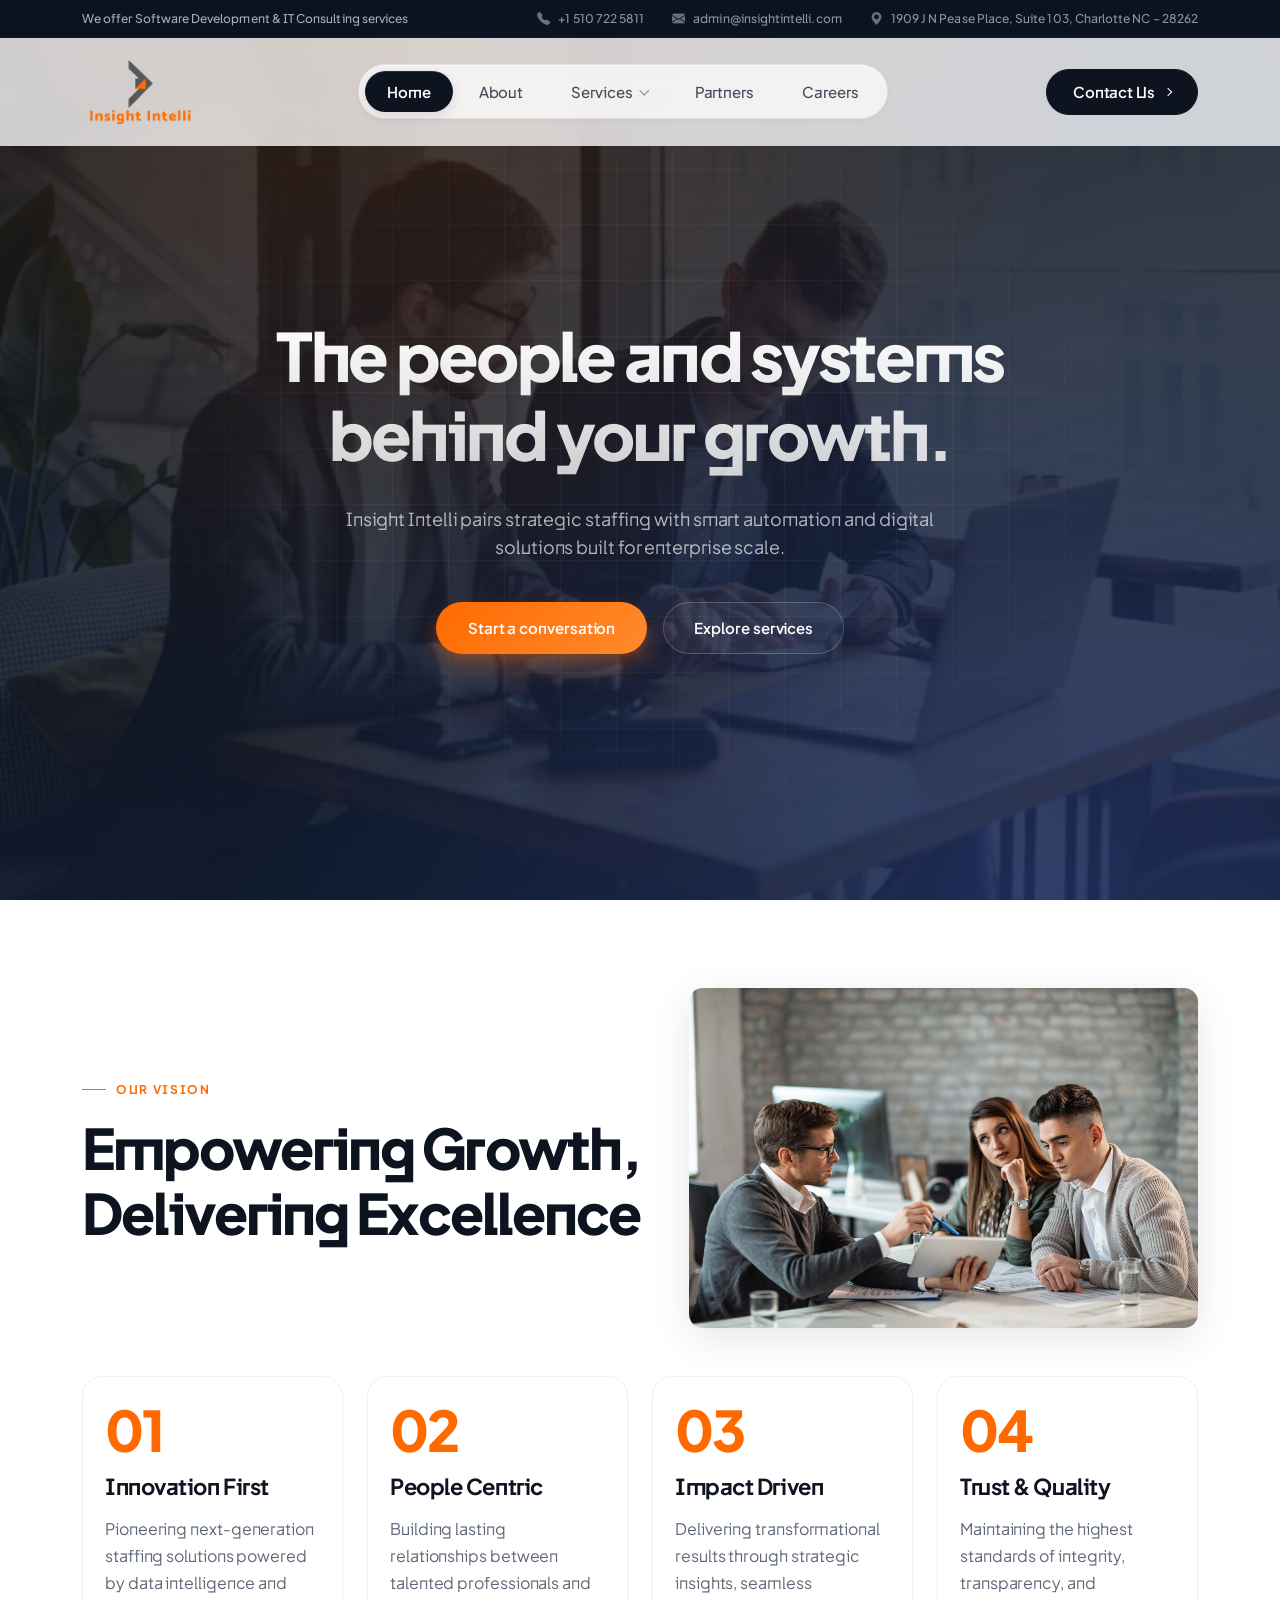
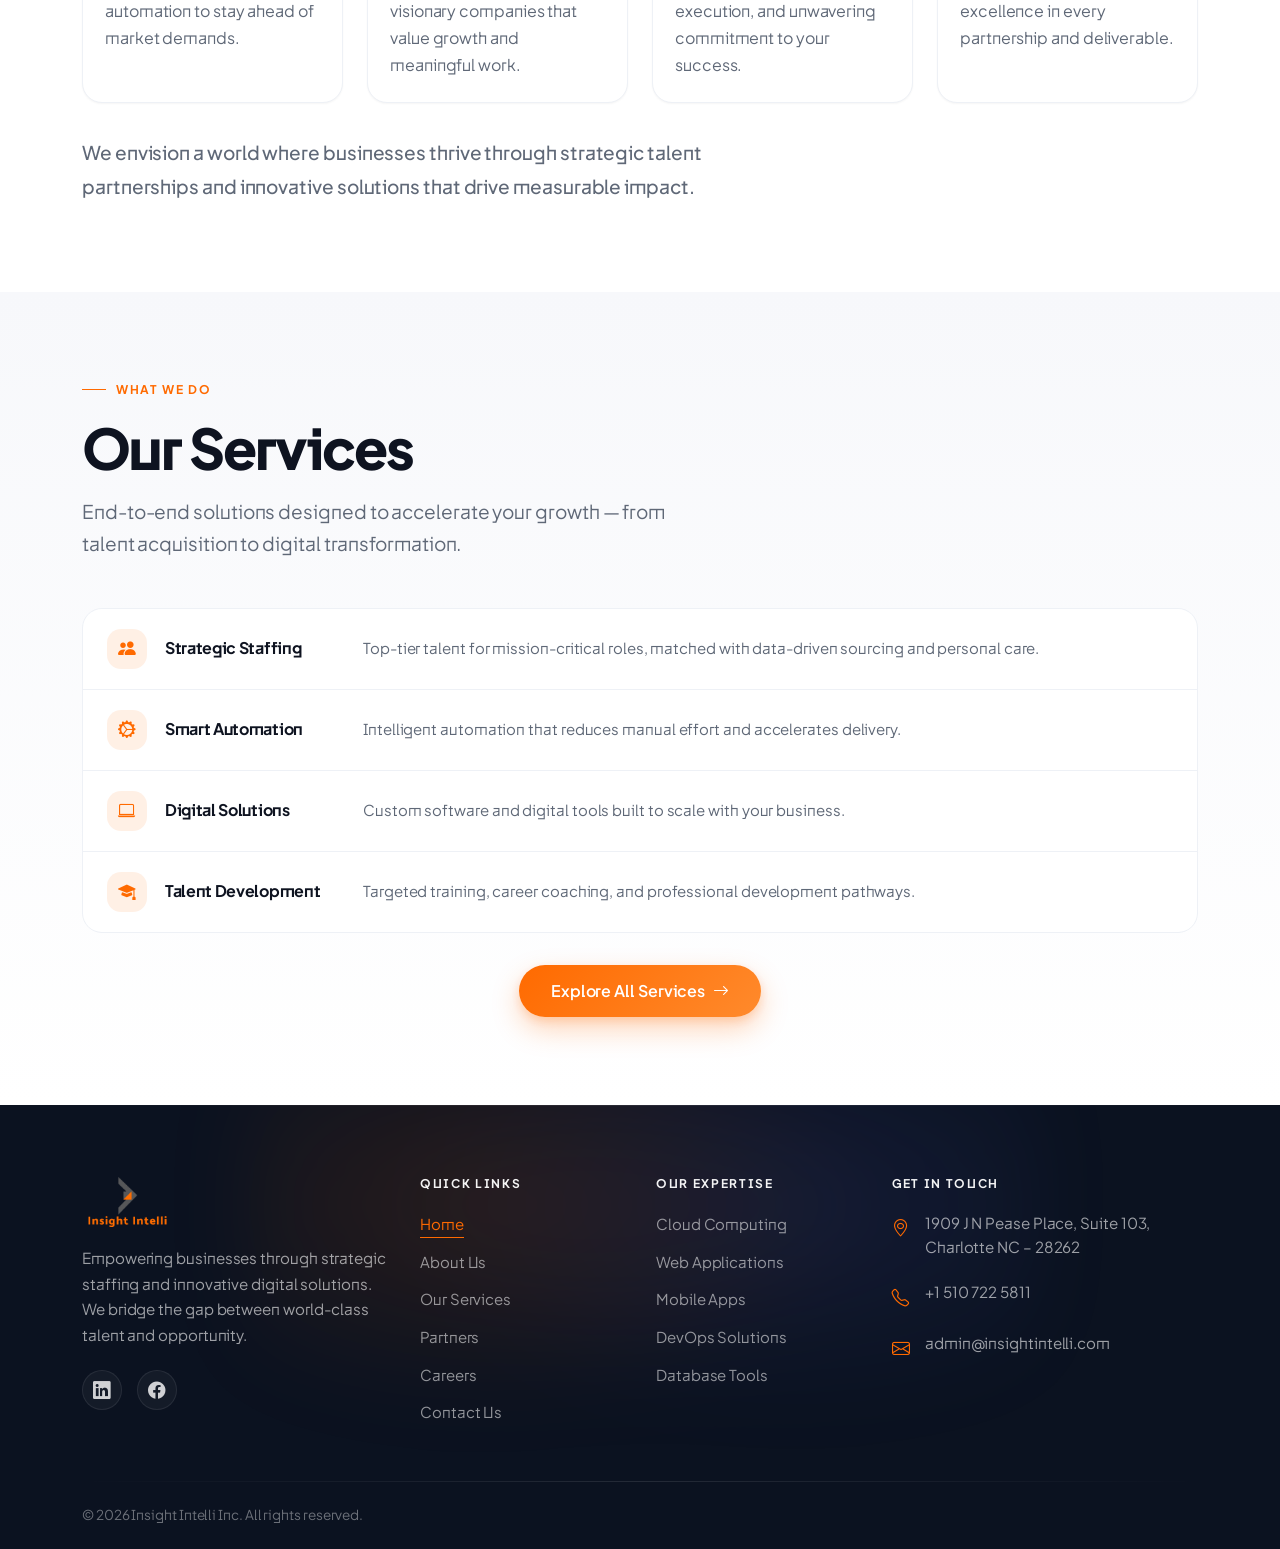
==== index.html @ 10f21906 "feat: add Digital Marketing page and Services nav dropdown Add a dedicated Digital Marketing service" ====
<!doctype html>
<html lang="en">
  <head>
    <meta charset="UTF-8" />
    <meta name="viewport" content="width=device-width, initial-scale=1.0" />
    <!-- SEO Meta Tags -->
    <title>Insight Intelli | Strategic Staffing, IT Consulting &amp; Digital Solutions</title>
    <meta
      name="description"
      content="Insight Intelli helps businesses grow with strategic staffing, IT consulting, smart automation, and scalable digital solutions across the United States and India."
    />
    <meta name="robots" content="index, follow, max-image-preview:large" />
    <link rel="canonical" href="https://insightintelli.com/" />

    <!-- Open Graph -->
    <meta property="og:type" content="website" />
    <meta property="og:title" content="Insight Intelli | Strategic Staffing, IT Consulting &amp; Digital Solutions" />
    <meta
      property="og:description"
      content="Insight Intelli helps businesses grow with strategic staffing, IT consulting, smart automation, and scalable digital solutions across the United States and India."
    />
    <meta property="og:image" content="https://insightintelli.com/images/logo.png" />
    <meta property="og:image:alt" content="Insight Intelli logo" />
    <meta property="og:url" content="https://insightintelli.com/" />
    <meta property="og:site_name" content="Insight Intelli" />
    <meta property="og:locale" content="en_US" />

    <!-- Twitter Card -->
    <meta name="twitter:card" content="summary_large_image" />
    <meta name="twitter:title" content="Insight Intelli | Strategic Staffing, IT Consulting &amp; Digital Solutions" />
    <meta
      name="twitter:description"
      content="Insight Intelli helps businesses grow with strategic staffing, IT consulting, smart automation, and scalable digital solutions across the United States and India."
    />
    <meta name="twitter:image" content="https://insightintelli.com/images/logo.png" />
    <meta name="twitter:image:alt" content="Insight Intelli logo" />

    <!-- Additional SEO -->
    <meta name="author" content="Insight Intelli" />
    <meta name="theme-color" content="#ff6a00" />
    <meta name="keywords" content="Insight Intelli, IT staffing, strategic staffing, IT consulting, smart automation, digital solutions, talent acquisition, workforce solutions, USA, India" />


    <!-- Preconnect for Performance -->
    <link rel="preconnect" href="https://fonts.googleapis.com" />
    <link rel="preconnect" href="https://fonts.gstatic.com" crossorigin />

    <!-- Fonts -->
    <link
      href="https://fonts.googleapis.com/css2?family=Plus+Jakarta+Sans:wght@400;500;600;700;800&family=Manrope:wght@400;500;600;700;800&display=swap"
      rel="stylesheet"
    />

    <!-- Bootstrap CSS -->
    <link
      href="https://cdn.jsdelivr.net/npm/bootstrap@5.3.0/dist/css/bootstrap.min.css"
      rel="stylesheet"
    />

    <!-- Bootstrap Icons -->
    <link
      rel="stylesheet"
      href="https://cdn.jsdelivr.net/npm/bootstrap-icons@1.11.1/font/bootstrap-icons.css"
    />

    <!-- Custom Stylesheet -->
    <link rel="stylesheet" href="style.css" />

    <!-- Favicon -->
    <link rel="icon" href="images/logo.png" type="image/png" />

    <!-- Schema.org Structured Data -->
    <script type="application/ld+json">
      {
        "@context": "https://schema.org",
        "@type": "Organization",
        "name": "Insight Intelli",
        "url": "https://insightintelli.com",
        "logo": "https://insightintelli.com/images/logo.png",
        "description": "Strategic staffing, smart automation, and scalable digital solutions.",
        "contactPoint": {
          "@type": "ContactPoint",
          "telephone": "+1-510-722-5811",
          "contactType": "customer service",
          "email": "admin@insightintelli.com"
        },
        "sameAs": [
          "https://www.linkedin.com/company/insightintelli-inc./",
          "https://www.facebook.com/insightintelli/"
        ]
      }
    </script>
  </head>
  <body>
    <!-- Skip to Content (Accessibility) -->
    <a href="#main-content" class="skip-to-content">Skip to main content</a>

    <header class="header" role="banner">
      <!-- TOP INFO BAR -->
      <div class="top-bar">
        <div class="container">
          <div class="top-bar-left">
            We offer Software Development & IT Consulting services
          </div>
          <div class="top-bar-right d-none d-md-flex">
            <a href="tel:+15107225811" class="top-bar-link">
              <i class="bi bi-telephone-fill"></i>
              +1 510 722 5811
            </a>
            <a href="mailto:admin@insightintelli.com" class="top-bar-link">
              <i class="bi bi-envelope-fill"></i>
              admin@insightintelli.com
            </a>
            <div class="top-bar-link">
              <i class="bi bi-geo-alt-fill"></i>
              1909 J N Pease Place, Suite 103, Charlotte NC &ndash; 28262
            </div>
          </div>
        </div>
      </div>

      <!-- MAIN NAVBAR -->
      <nav class="navbar navbar-expand-lg modern-navbar">
        <div class="container">
          <a class="navbar-brand" href="index.html">
            <img src="images/logo.png" alt="Insight Intelli" />
          </a>

          <button
            class="navbar-toggler"
            type="button"
            data-bs-toggle="collapse"
            data-bs-target="#navbarNav"
            aria-controls="navbarNav"
            aria-expanded="false"
            aria-label="Toggle navigation"
          >
            <span class="toggler-icon"></span>
            <span class="toggler-icon"></span>
            <span class="toggler-icon"></span>
          </button>

          <div class="collapse navbar-collapse" id="navbarNav">
            <ul class="navbar-nav mx-auto">
              <li class="nav-item">
                <a class="nav-link active" href="index.html">Home</a>
              </li>
              <li class="nav-item">
                <a class="nav-link" href="about.html">About</a>
              </li>
              <li class="nav-item nav-dropdown">
                <a
                  class="nav-link nav-dropdown-toggle"
                  href="services.html"
                  role="button"
                  aria-haspopup="true"
                  aria-expanded="false"
                >
                  Services
                  <span class="nav-caret" aria-hidden="true"></span>
                </a>
                <ul class="nav-dropdown-menu" role="menu">
                  <li role="none">
                    <a class="nav-dropdown-link" href="services.html" role="menuitem">
                      <span class="nav-dropdown-link-title">Staffing &amp; IT Consulting</span>
                      <span class="nav-dropdown-link-desc">Talent, delivery &amp; automation</span>
                    </a>
                  </li>
                  <li role="none">
                    <a class="nav-dropdown-link" href="digital-marketing.html" role="menuitem">
                      <span class="nav-dropdown-link-title">Digital Marketing</span>
                      <span class="nav-dropdown-link-desc">SEO, PPC, social &amp; content</span>
                    </a>
                  </li>
                </ul>
              </li>
              <li class="nav-item">
                <a class="nav-link" href="partners.html">Partners</a>
              </li>
              <li class="nav-item">
                <a class="nav-link" href="careers.html">Careers</a>
              </li>
            </ul>
            <div class="d-none d-lg-block">
              <a href="contact.html" class="nav-cta">Contact Us</a>
            </div>
            <!-- Mobile only CTA -->
            <div class="d-lg-none mt-3">
              <a href="contact.html" class="nav-cta w-100 text-center"
                >Contact Us</a
              >
            </div>
          </div>
        </div>
      </nav>
    </header>

    <main id="main-content">
      <!-- ========== HERO SECTION ========== -->
      <section class="hero-section" aria-label="Hero">
        <div
          id="heroBgSlider"
          class="hero-bg-slider carousel slide carousel-fade"
          data-bs-ride="carousel"
          data-bs-interval="4000"
          aria-hidden="true"
        >
          <div class="carousel-inner">
            <div class="carousel-item active">
              <img src="images/slider/01.jpg" class="hero-bg-img" alt="" />
            </div>
            <div class="carousel-item">
              <img src="images/slider/02.jpg" class="hero-bg-img" alt="" />
            </div>
            <div class="carousel-item">
              <img src="images/slider/03.jpg" class="hero-bg-img" alt="" />
            </div>
            <div class="carousel-item">
              <img src="images/slider/04.jpg" class="hero-bg-img" alt="" />
            </div>
          </div>
        </div>
        <div class="hero-overlay"></div>
        <div class="hero-grid-overlay bg-grid-soft" aria-hidden="true"></div>
        <div class="container">
          <div class="hero-content-centered">
            <h1 class="hero-title">
              The people and systems behind your growth.
            </h1>
            <p class="hero-description">
              Insight Intelli pairs strategic staffing with smart automation
              and digital solutions built for enterprise scale.
            </p>
            <div class="hero-buttons">
              <a href="contact.html" class="btn btn-brand">Start a conversation</a>
              <a href="services.html" class="btn btn-outline-white">Explore services</a>
            </div>
          </div>
        </div>
      </section>

      <!-- ========== VISION SECTION ========== -->
      <section class="vision-section" aria-labelledby="vision-heading">
        <div class="container">
          <div class="vision-header-area">
            <div class="vision-header-content">
              <span class="vision-badge">Our Vision</span>
              <h2 class="vision-title" id="vision-heading">
                Empowering Growth,<br />Delivering Excellence
              </h2>
            </div>
            <div class="vision-header-image">
              <img
                src="images/slider/857.jpg"
                alt="Diverse team collaborating around a whiteboard, planning business growth strategies"
                loading="lazy"
                width="600"
                height="400"
              />
            </div>
          </div>

          <div class="vision-content-grid">
            <div class="vision-item">
              <div class="vision-item-number" aria-hidden="true">01</div>
              <h3 class="vision-item-title">Innovation First</h3>
              <p class="vision-item-description">
                Pioneering next-generation staffing solutions powered by data
                intelligence and automation to stay ahead of market demands.
              </p>
            </div>

            <div class="vision-item">
              <div class="vision-item-number" aria-hidden="true">02</div>
              <h3 class="vision-item-title">People Centric</h3>
              <p class="vision-item-description">
                Building lasting relationships between talented professionals
                and visionary companies that value growth and meaningful work.
              </p>
            </div>

            <div class="vision-item">
              <div class="vision-item-number" aria-hidden="true">03</div>
              <h3 class="vision-item-title">Impact Driven</h3>
              <p class="vision-item-description">
                Delivering transformational results through strategic insights,
                seamless execution, and unwavering commitment to your success.
              </p>
            </div>

            <div class="vision-item">
              <div class="vision-item-number" aria-hidden="true">04</div>
              <h3 class="vision-item-title">Trust & Quality</h3>
              <p class="vision-item-description">
                Maintaining the highest standards of integrity, transparency,
                and excellence in every partnership and deliverable.
              </p>
            </div>
          </div>

          <p class="vision-tagline">
            We envision a world where businesses thrive through strategic talent
            partnerships and innovative solutions that drive measurable impact.
          </p>
        </div>
      </section>

      <!-- ========== SERVICES PREVIEW SECTION ========== -->
      <section class="services-section" aria-labelledby="services-heading">
        <div class="container">
          <div class="services-header">
            <div class="services-header-top">
              <span class="services-badge">What We Do</span>
              <h2 class="services-title" id="services-heading">Our Services</h2>
              <p class="services-subtitle">
                End-to-end solutions designed to accelerate your growth &mdash; from
                talent acquisition to digital transformation.
              </p>
            </div>
          </div>

          <div class="services-grid">
            <!-- Service 1 -->
            <a href="services.html" class="service-card">
              <i class="bi bi-people-fill service-icon" aria-hidden="true"></i>
              <h3 class="service-card-title">Strategic Staffing</h3>
              <p class="service-card-text">
                Top-tier talent for mission-critical roles, matched with
                data-driven sourcing and personal care.
              </p>
            </a>

            <!-- Service 2 -->
            <a href="services.html" class="service-card">
              <i class="bi bi-gear-wide-connected service-icon" aria-hidden="true"></i>
              <h3 class="service-card-title">Smart Automation</h3>
              <p class="service-card-text">
                Intelligent automation that reduces manual effort and
                accelerates delivery.
              </p>
            </a>

            <!-- Service 3 -->
            <a href="services.html" class="service-card">
              <i class="bi bi-laptop service-icon" aria-hidden="true"></i>
              <h3 class="service-card-title">Digital Solutions</h3>
              <p class="service-card-text">
                Custom software and digital tools built to scale with your
                business.
              </p>
            </a>

            <!-- Service 4 -->
            <a href="services.html" class="service-card">
              <i class="bi bi-mortarboard-fill service-icon" aria-hidden="true"></i>
              <h3 class="service-card-title">Talent Development</h3>
              <p class="service-card-text">
                Targeted training, career coaching, and professional
                development pathways.
              </p>
            </a>
          </div>

          <div class="services-cta">
            <a href="services.html" class="btn btn-brand">
              Explore All Services
              <i class="bi bi-arrow-right" aria-hidden="true"></i>
            </a>
          </div>
        </div>
      </section>

    </main>

    <!-- ========== FOOTER ========== -->
    <footer class="site-footer" role="contentinfo">
      <div class="container">
        <div class="footer-grid">
          <!-- Column 1: Brand & Social -->
          <div class="footer-column">
            <a
              href="index.html"
              class="footer-logo"
              aria-label="Insight Intelli Home"
            >
              <img
                src="images/logo.png"
                alt="Insight Intelli"
                width="200"
                height="60"
              />
            </a>
            <p class="footer-brand-text">
              Empowering businesses through strategic staffing and innovative
              digital solutions. We bridge the gap between world-class talent
              and opportunity.
            </p>
            <div class="footer-social">
              <a
                href="https://www.linkedin.com/company/insightintelli-inc./"
                target="_blank"
                rel="noopener"
                aria-label="LinkedIn"
                ><i class="bi bi-linkedin"></i
              ></a>
              <a
                href="https://www.facebook.com/insightintelli/"
                target="_blank"
                rel="noopener"
                aria-label="Facebook"
                ><i class="bi bi-facebook"></i
              ></a>
            </div>
          </div>

          <!-- Column 2: Quick Links -->
          <div class="footer-column">
            <h3 class="footer-heading">Quick Links</h3>
            <ul class="footer-links">
              <li><a href="index.html">Home</a></li>
              <li><a href="about.html">About Us</a></li>
              <li><a href="services.html">Our Services</a></li>
              <li><a href="partners.html">Partners</a></li>
              <li><a href="careers.html">Careers</a></li>
              <li><a href="contact.html">Contact Us</a></li>
            </ul>
          </div>

          <!-- Column 3: Our Expertise -->
          <div class="footer-column">
            <h3 class="footer-heading">Our Expertise</h3>
            <ul class="footer-links expertise-links">
              <li><a href="about.html#expertise">Cloud Computing</a></li>
              <li><a href="about.html#expertise">Web Applications</a></li>
              <li><a href="about.html#expertise">Mobile Apps</a></li>
              <li><a href="about.html#expertise">DevOps Solutions</a></li>
              <li><a href="about.html#expertise">Database Tools</a></li>
            </ul>
          </div>

          <!-- Column 4: Contact & Newsletter -->
          <div class="footer-column">
            <h3 class="footer-heading">Get in Touch</h3>
            <div class="footer-contact-info">
              <div class="footer-contact-item">
                <i class="bi bi-geo-alt" aria-hidden="true"></i>
                <span
                  >1909 J N Pease Place, Suite 103, Charlotte NC &ndash; 28262</span
                >
              </div>
              <div class="footer-contact-item">
                <i class="bi bi-telephone" aria-hidden="true"></i>
                <a href="tel:+15107225811">+1 510 722 5811</a>
              </div>
              <div class="footer-contact-item">
                <i class="bi bi-envelope" aria-hidden="true"></i>
                <a href="mailto:admin@insightintelli.com"
                  >admin@insightintelli.com</a
                >
              </div>
            </div>

          </div>
        </div>

        <div class="footer-bottom">
          <div class="footer-separator"></div>
          <div class="footer-copyright-wrapper">
            <p>&copy; 2026 Insight Intelli Inc. All rights reserved.</p>

          </div>
        </div>
      </div>
    </footer>

    <!-- Scroll to Top -->
    <button id="scrollToTop" class="scroll-to-top" aria-label="Scroll to top">
      <i class="bi bi-arrow-up" aria-hidden="true"></i>
    </button>

    <!-- Bootstrap JS -->
    <script src="https://cdn.jsdelivr.net/npm/bootstrap@5.3.0/dist/js/bootstrap.bundle.min.js"></script>

    <script>
      // ========== HEADER SCROLL EFFECT ==========
      const header = document.querySelector(".header");
      window.addEventListener(
        "scroll",
        function () {
          header.classList.toggle("scrolled", window.scrollY > 50);
        },
        { passive: true },
      );

      // ========== INTERSECTION OBSERVER FOR SCROLL ANIMATIONS ==========

      const scrollObserver = new IntersectionObserver(
        function (entries) {
          entries.forEach((entry) => {
            if (entry.isIntersecting) {
              entry.target.classList.add("scroll-animate");
              scrollObserver.unobserve(entry.target);
            }
          });
        },
        { threshold: 0.1, rootMargin: "0px 0px -50px 0px" },
      );

      document
        .querySelectorAll(
          ".vision-item, .service-card",
        )
        .forEach((el) => scrollObserver.observe(el));

      // ========== MOBILE MENU ==========

      // Auto-close on link click
      document.querySelectorAll(".navbar-nav .nav-link:not(.nav-dropdown-toggle)").forEach((link) => {
        link.addEventListener("click", () => {
          const navbarCollapse = document.getElementById("navbarNav");
          if (navbarCollapse && navbarCollapse.classList.contains("show")) {
            new bootstrap.Collapse(navbarCollapse, { toggle: false }).hide();
          }
        });
      });

      // Close button
      const mobileMenuCloseBtn = document.querySelector(".mobile-menu-close");
      if (mobileMenuCloseBtn) {
        mobileMenuCloseBtn.addEventListener("click", () => {
          const navbarCollapse = document.getElementById("navbarNav");
          if (navbarCollapse && navbarCollapse.classList.contains("show")) {
            new bootstrap.Collapse(navbarCollapse, { toggle: false }).hide();
          }
        });
      }

      // ========== SMOOTH SCROLL FOR ANCHOR LINKS ==========

      document.querySelectorAll('a[href^="#"]').forEach((anchor) => {
        anchor.addEventListener("click", function (e) {
          const href = this.getAttribute("href");
          if (href === "#") return;

          e.preventDefault();
          const target = document.querySelector(href);
          if (target) {
            target.scrollIntoView({ behavior: "smooth", block: "start" });
          }
        });
      });

      // ========== ANIMATED COUNTERS ==========

      function animateCounter(element, target, duration = 2000) {
        let current = 0;
        const increment = target / (duration / 16);

        const timer = setInterval(() => {
          current += increment;
          if (current >= target) {
            element.textContent = target;
            clearInterval(timer);
          } else {
            element.textContent = Math.floor(current);
          }
        }, 16);
      }

      const counters = document.querySelectorAll("[data-count]");
      if (counters.length > 0) {
        const counterObserver = new IntersectionObserver(
          (entries) => {
            entries.forEach((entry) => {
              if (entry.isIntersecting) {
                const target = parseInt(
                  entry.target.getAttribute("data-count"),
                );
                animateCounter(entry.target, target);
                counterObserver.unobserve(entry.target);
              }
            });
          },
          { threshold: 0.5 },
        );
        counters.forEach((counter) => counterObserver.observe(counter));
      }

      // ========== BUTTON RIPPLE EFFECTS ==========

      document.querySelectorAll(".btn").forEach((btn) => {
        btn.addEventListener("click", function (e) {
          const ripple = document.createElement("span");
          const rect = this.getBoundingClientRect();
          const size = Math.max(rect.width, rect.height);
          const x = e.clientX - rect.left - size / 2;
          const y = e.clientY - rect.top - size / 2;

          ripple.style.width = ripple.style.height = size + "px";
          ripple.style.left = x + "px";
          ripple.style.top = y + "px";
          ripple.className = "ripple";

          this.appendChild(ripple);
          setTimeout(() => ripple.remove(), 600);
        });
      });

      // ========== KEYBOARD NAVIGATION ==========

      document.addEventListener("keydown", function (e) {
        if (e.key === "Escape") {
          const navbarCollapse = document.getElementById("navbarNav");
          if (navbarCollapse && navbarCollapse.classList.contains("show")) {
            new bootstrap.Collapse(navbarCollapse).hide();
          }
        }
      });

      // ========== SCROLL TO TOP BUTTON ==========

      const scrollTopBtn = document.getElementById("scrollToTop");

      window.addEventListener(
        "scroll",
        function () {
          if (window.pageYOffset > 300) {
            scrollTopBtn.classList.add("visible");
          } else {
            scrollTopBtn.classList.remove("visible");
          }
        },
        { passive: true },
      );

      scrollTopBtn.addEventListener("click", () => {
        window.scrollTo({ top: 0, behavior: "smooth" });
      });

      // ========== NAVBAR & FOOTER ACTIVE LINK ==========

      const currentPage = location.pathname.split("/").pop() || "index.html";

      // Select both navbar and footer links
      const allNavLinks = document.querySelectorAll(
        ".navbar-nav .nav-link, .footer-links a",
      );

      allNavLinks.forEach((item) => {
        const linkHref = item.getAttribute("href");
        if (
          linkHref &&
          (linkHref === currentPage ||
            (currentPage === "index.html" && linkHref === "#"))
        ) {
          item.classList.add("active");
        }
      });

      // ========== LAZY LOAD IMAGES ==========

      if ("IntersectionObserver" in window) {
        const imageObserver = new IntersectionObserver((entries) => {
          entries.forEach((entry) => {
            if (entry.isIntersecting) {
              const img = entry.target;
              if (img.dataset.src) {
                img.src = img.dataset.src;
              }
              img.classList.remove("lazy");
              imageObserver.unobserve(img);
            }
          });
        });

        document
          .querySelectorAll("img.lazy")
          .forEach((img) => imageObserver.observe(img));
      }

      // ========== FORM VALIDATION ==========

      document.querySelectorAll("form").forEach((form) => {
        form.addEventListener("submit", function (e) {
          if (!this.checkValidity()) {
            e.preventDefault();
            e.stopPropagation();
          }
          this.classList.add("was-validated");
        });
      });
    </script>
    <script>
      // ===== Services dropdown (desktop hover via CSS; mobile accordion) =====
      (function () {
        const mq = window.matchMedia("(max-width: 991.98px)");
        document.querySelectorAll(".nav-dropdown").forEach(function (dd) {
          const toggle = dd.querySelector(".nav-dropdown-toggle");
          if (!toggle) return;
          toggle.addEventListener("click", function (e) {
            if (mq.matches) {
              e.preventDefault();
              const open = dd.classList.toggle("open");
              toggle.setAttribute("aria-expanded", open ? "true" : "false");
            }
          });
          dd.addEventListener("mouseenter", function () {
            if (!mq.matches) toggle.setAttribute("aria-expanded", "true");
          });
          dd.addEventListener("mouseleave", function () {
            if (!mq.matches) toggle.setAttribute("aria-expanded", "false");
          });
        });
        mq.addEventListener("change", function () {
          document.querySelectorAll(".nav-dropdown.open").forEach(function (dd) {
            dd.classList.remove("open");
            const t = dd.querySelector(".nav-dropdown-toggle");
            if (t) t.setAttribute("aria-expanded", "false");
          });
        });
      })();
    </script>
  </body>
</html>
---- style.css ----
/* ============================================================
   INSIGHT INTELLI — Main Stylesheet
   Rewritten: March 2026 · Mobile-first · Design Tokens
   ============================================================ */

/* ========== 1. DESIGN TOKENS ========== */

:root {
  /* Brand colors — refined warm signature with deeper extremes */
  --color-brand: #ff6a00;
  --color-brand-light: #ff8a2c;
  --color-brand-dark: #c44f00;
  --color-brand-deep: #7a2e00;
  --color-brand-alpha-10: rgba(255, 106, 0, 0.1);
  --color-brand-alpha-15: rgba(255, 106, 0, 0.15);
  --color-brand-alpha-20: rgba(255, 106, 0, 0.2);
  --color-brand-alpha-30: rgba(255, 106, 0, 0.3);
  --color-brand-alpha-50: rgba(255, 106, 0, 0.5);

  /* Accent (used sparingly for "AI" depth) */
  --color-accent: #5b6bf0;
  --color-accent-soft: rgba(91, 107, 240, 0.08);

  /* Neutral palette — cooler, more refined Tailwind-grade slate */
  --color-white: #ffffff;
  --color-black: #0a0e14;
  --color-ink: #0b1220;
  --color-gray-50: #f7f8fb;
  --color-gray-100: #eef1f6;
  --color-gray-200: #e2e6ee;
  --color-gray-300: #c8cfdb;
  --color-gray-400: #8a93a6;
  --color-gray-500: #5f6877;
  --color-gray-600: #434a59;
  --color-gray-700: #2d3340;
  --color-gray-800: #1a1f2b;
  --color-gray-900: #0e1320;

  /* Hero dark */
  --color-hero-bg: #0a0e14;
  --color-hero-mid: #14233f;

  /* Typography — premium humanist sans stack */
  --font-family:
    "Plus Jakarta Sans", "Manrope", "Inter", -apple-system, BlinkMacSystemFont,
    "Segoe UI", Roboto, "Helvetica Neue", Arial, sans-serif;
  --font-family-display:
    "Plus Jakarta Sans", "Manrope", "Inter", -apple-system, BlinkMacSystemFont,
    "Segoe UI", Roboto, sans-serif;

  /* Type scale — tighter, more deliberate */
  --font-size-xs: 0.75rem;
  --font-size-sm: 0.875rem;
  --font-size-base: 1rem;
  --font-size-md: 1.0625rem;
  --font-size-lg: 1.1875rem;
  --font-size-xl: 1.375rem;
  --font-size-2xl: 1.625rem;
  --font-size-3xl: 2.25rem;
  --font-size-4xl: 3.5rem;
  --font-size-5xl: 4.5rem;

  /* Tracking */
  --tracking-tight: -0.02em;
  --tracking-tighter: -0.035em;
  --tracking-display: -0.04em;
  --tracking-wide: 0.08em;
  --tracking-eyebrow: 0.14em;

  /* Spacing scale */
  --space-xs: 4px;
  --space-sm: 8px;
  --space-md: 16px;
  --space-lg: 24px;
  --space-xl: 32px;
  --space-2xl: 48px;
  --space-3xl: 48px;
  --space-4xl: 64px;
  --space-5xl: 88px;

  /* Borders & Radius — slightly softer */
  --radius-sm: 8px;
  --radius-md: 14px;
  --radius-lg: 20px;
  --radius-xl: 28px;
  --radius-full: 999px;
  --border-light: 1px solid rgba(14, 19, 32, 0.06);
  --border-subtle: 1px solid rgba(14, 19, 32, 0.04);

  /* Shadow scale — layered, premium, low-saturation */
  --shadow-xs: 0 1px 2px rgba(14, 19, 32, 0.04);
  --shadow-sm: 0 2px 8px rgba(14, 19, 32, 0.04), 0 1px 2px rgba(14, 19, 32, 0.03);
  --shadow-md: 0 8px 24px rgba(14, 19, 32, 0.06), 0 2px 6px rgba(14, 19, 32, 0.04);
  --shadow-lg: 0 18px 48px rgba(14, 19, 32, 0.10), 0 4px 12px rgba(14, 19, 32, 0.05);
  --shadow-xl: 0 32px 80px rgba(14, 19, 32, 0.16), 0 8px 20px rgba(14, 19, 32, 0.06);
  --shadow-brand: 0 12px 28px rgba(255, 106, 0, 0.28), 0 4px 10px rgba(255, 106, 0, 0.18);
  --shadow-brand-lg: 0 20px 48px rgba(255, 106, 0, 0.32), 0 6px 14px rgba(255, 106, 0, 0.20);

  /* Glassmorphism */
  --glass-bg: rgba(255, 255, 255, 0.65);
  --glass-bg-dark: rgba(10, 14, 20, 0.55);
  --glass-border: rgba(255, 255, 255, 0.55);
  --glass-border-dark: rgba(255, 255, 255, 0.08);
  --glass-blur: blur(20px);
  --glass-blur-strong: blur(32px);
  --glass-shadow: 0 10px 32px rgba(14, 19, 32, 0.08);

  /* Gradients */
  --gradient-brand: linear-gradient(135deg, #ff6a00 0%, #ff8a2c 100%);
  --gradient-brand-deep: linear-gradient(135deg, #c44f00 0%, #ff6a00 100%);
  --gradient-dark: linear-gradient(160deg, #0a0e14 0%, #11192a 60%, #14233f 100%);
  --gradient-surface: linear-gradient(180deg, #ffffff 0%, #f7f8fb 100%);

  /* Transitions */
  --ease-out: cubic-bezier(0.22, 1, 0.36, 1);
  --ease-spring: cubic-bezier(0.34, 1.56, 0.64, 1);
  --ease-smooth: cubic-bezier(0.65, 0, 0.35, 1);
  --transition-fast: 0.2s var(--ease-out);
  --transition-base: 0.3s var(--ease-out);
  --transition-slow: 0.5s var(--ease-out);

  /* Layout */
  --header-height: 0px;
}

/* ========== 2. RESET & BASE ========== */

html {
  scroll-behavior: smooth;
  scroll-padding-top: 140px;
  overflow-x: hidden;
}

*,
*::before,
*::after {
  box-sizing: border-box;
}

body {
  font-family: var(--font-family);
  background-color: var(--color-white);
  color: var(--color-gray-800);
  margin: 0;
  padding: 0;
  overflow-x: hidden;
  -webkit-font-smoothing: antialiased;
  -moz-osx-font-smoothing: grayscale;
  font-feature-settings: "ss01", "cv11", "cv02";
  text-rendering: optimizeLegibility;
  font-size: 16px;
  line-height: 1.6;
  letter-spacing: -0.005em;
}

/* Premium typography defaults */
h1, h2, h3, h4, h5, h6 {
  font-family: var(--font-family-display);
  font-weight: 700;
  letter-spacing: var(--tracking-tight);
  color: var(--color-gray-900);
}

h1 { font-weight: 800; letter-spacing: var(--tracking-display); }
h2 { font-weight: 800; letter-spacing: var(--tracking-tighter); }

p { color: var(--color-gray-600); }

a { color: inherit; }

::selection {
  background: var(--color-brand);
  color: var(--color-white);
}

/* Container refinements — slightly more breathing room on wide screens */
@media (min-width: 1400px) {
  .container { max-width: 1280px; }
}

/* ========== 3. ACCESSIBILITY ========== */

.skip-to-content {
  position: absolute;
  top: -100%;
  left: 50%;
  transform: translateX(-50%);
  background: var(--color-brand);
  color: var(--color-white);
  padding: 12px 24px;
  border-radius: var(--radius-full);
  font-weight: 600;
  font-size: var(--font-size-sm);
  z-index: 9999;
  text-decoration: none;
  transition: top var(--transition-fast);
}

.skip-to-content:focus {
  top: 12px;
}

:focus-visible {
  outline: 3px solid var(--color-brand);
  outline-offset: 2px;
}

@media (prefers-reduced-motion: reduce) {
  *,
  *::before,
  *::after {
    animation-duration: 0.01ms !important;
    animation-iteration-count: 1 !important;
    transition-duration: 0.01ms !important;
  }
}

/* ========== 4. TOP INFO BAR ========== */

.top-bar {
  background-color: var(--color-ink);
  color: rgba(255, 255, 255, 0.55);
  font-size: 0.75rem;
  font-weight: 500;
  padding: 8px 0;
  letter-spacing: 0.005em;
  border-bottom: 1px solid rgba(255, 255, 255, 0.04);
}

.top-bar .container {
  display: flex;
  justify-content: space-between;
  align-items: center;
}

.top-bar-left {
  font-weight: 500;
  color: rgba(255, 255, 255, 0.65);
}

.top-bar-right {
  display: flex;
  gap: 28px;
}

.top-bar-link {
  display: inline-flex;
  align-items: center;
  gap: 8px;
  text-decoration: none;
  color: rgba(255, 255, 255, 0.55);
  transition: color 0.25s var(--ease-out);
}

.top-bar-link:hover {
  color: var(--color-white);
}

.top-bar-link i {
  color: rgba(255, 255, 255, 0.4);
  font-size: 0.8125rem;
  transition: color 0.25s var(--ease-out);
}

.top-bar-link:hover i {
  color: rgba(255, 255, 255, 0.75);
}

/* ========== 5. HEADER & NAVBAR ========== */

.header {
  position: fixed;
  top: 0;
  width: 100%;
  z-index: 1000;
  background: transparent;
  border-bottom: 1px solid transparent;
  transition: background 0.4s var(--ease-out),
              border-color 0.4s var(--ease-out),
              box-shadow 0.4s var(--ease-out),
              padding 0.4s var(--ease-out);
}

/* Visible blur backdrop at rest; intensifies on scroll */
.header::before {
  content: "";
  position: absolute;
  inset: 0;
  background: rgba(255, 255, 255, 0.78);
  backdrop-filter: blur(20px) saturate(180%);
  -webkit-backdrop-filter: blur(20px) saturate(180%);
  transition: background 0.4s var(--ease-out);
  pointer-events: none;
  z-index: -1;
}

.header.scrolled::before {
  background: rgba(255, 255, 255, 0.94);
}

.header {
  border-bottom-color: rgba(14, 19, 32, 0.06);
}

.header.scrolled {
  border-bottom-color: rgba(14, 19, 32, 0.1);
  box-shadow: 0 4px 20px rgba(14, 19, 32, 0.04);
}

.modern-navbar {
  padding: 22px 0;
  transition: padding 0.35s var(--ease-out);
  position: relative;
}

.header.scrolled .modern-navbar {
  padding: 14px 0;
}

.modern-navbar > .container {
  position: relative;
}

.navbar-brand {
  padding: 0;
  margin: 0;
  z-index: 2;
}

.navbar-brand img {
  max-height: 64px;
  transition: max-height 0.35s var(--ease-out);
  filter: none;
  display: block;
}

.header.scrolled .navbar-brand img {
  max-height: 52px;
}

/* ----- Centered pill nav container ----- */
.navbar-nav {
  display: inline-flex;
  align-items: center;
  gap: 4px;
  padding: 6px;
  background: rgba(255, 255, 255, 0.7);
  border: 1px solid rgba(14, 19, 32, 0.08);
  border-radius: 999px;
  backdrop-filter: blur(14px);
  -webkit-backdrop-filter: blur(14px);
  box-shadow:
    0 1px 0 rgba(255, 255, 255, 0.6) inset,
    0 2px 6px rgba(14, 19, 32, 0.03);
  transition: background 0.3s var(--ease-out),
              border-color 0.3s var(--ease-out);
}

.header.scrolled .navbar-nav {
  background: rgba(255, 255, 255, 0.92);
  border-color: rgba(14, 19, 32, 0.1);
}

.navbar-nav .nav-item {
  display: flex;
}

/* Nav link — pill chips inside the container */
.nav-link {
  font-weight: 500;
  color: var(--color-gray-600) !important;
  padding: 10px 22px !important;
  position: relative;
  transition: color 0.2s var(--ease-out), background 0.2s var(--ease-out);
  font-size: 0.9375rem;
  letter-spacing: -0.005em;
  border-radius: 999px;
  line-height: 1.4;
}

.nav-link:hover,
.nav-link:focus-visible {
  color: var(--color-gray-900) !important;
  background: rgba(14, 19, 32, 0.04);
}

/* Active = inverted filled pill (the signature element) */
.nav-link.active {
  color: var(--color-white) !important;
  font-weight: 600;
  background: var(--color-gray-900);
  box-shadow:
    0 1px 0 rgba(255, 255, 255, 0.1) inset,
    0 4px 12px rgba(14, 19, 32, 0.12);
}

.nav-link.active:hover,
.nav-link.active:focus-visible {
  color: var(--color-white) !important;
  background: var(--color-gray-900);
}

/* CTA — pill geometry to match the nav container */
.nav-cta {
  background: var(--color-gray-900);
  color: var(--color-white) !important;
  padding: 12px 26px;
  border-radius: 999px;
  font-weight: 600;
  font-size: 0.9375rem;
  border: 1px solid var(--color-gray-900);
  transition: background 0.25s var(--ease-out),
              border-color 0.25s var(--ease-out),
              box-shadow 0.25s var(--ease-out);
  text-decoration: none;
  display: inline-flex;
  align-items: center;
  gap: 8px;
  letter-spacing: -0.005em;
  line-height: 1.3;
  position: relative;
  z-index: 2;
}

.nav-cta::after {
  content: "";
  width: 6px;
  height: 6px;
  border-top: 1.5px solid currentColor;
  border-right: 1.5px solid currentColor;
  transform: rotate(45deg);
  display: inline-block;
  margin-left: 2px;
  transition: transform 0.25s var(--ease-out);
}

.nav-cta:hover,
.nav-cta:focus-visible {
  background: var(--color-brand);
  border-color: var(--color-brand);
  color: var(--color-white) !important;
  box-shadow: 0 6px 16px rgba(255, 106, 0, 0.25);
}

.nav-cta:hover::after,
.nav-cta:focus-visible::after {
  transform: rotate(45deg) translate(2px, -2px);
}

/* ----- Toggler (mobile) — minimal stacked lines ----- */
.navbar-toggler {
  border: 1px solid rgba(14, 19, 32, 0.1);
  padding: 8px;
  border-radius: 12px;
  background: rgba(255, 255, 255, 0.7);
  backdrop-filter: blur(10px);
  -webkit-backdrop-filter: blur(10px);
  transition: background 0.2s var(--ease-out),
              border-color 0.2s var(--ease-out);
  width: 46px;
  height: 46px;
  display: inline-flex;
  flex-direction: column;
  justify-content: center;
  align-items: center;
  gap: 5px;
}

.navbar-toggler:hover {
  background: rgba(255, 255, 255, 0.95);
  border-color: rgba(14, 19, 32, 0.18);
}

.navbar-toggler:focus,
.navbar-toggler:focus-visible {
  box-shadow: none;
  outline: 2px solid var(--color-brand);
  outline-offset: 2px;
}

.toggler-icon {
  width: 18px;
  height: 1.5px;
  background: var(--color-gray-900);
  display: block;
  margin: 0;
  transition: transform 0.3s var(--ease-out),
              opacity 0.2s var(--ease-out),
              width 0.3s var(--ease-out);
  position: relative;
  border-radius: 2px;
}

/* Distinctive staggered widths at rest */
.toggler-icon:nth-child(1) { width: 18px; }
.toggler-icon:nth-child(2) { width: 14px; align-self: flex-start; margin-left: 3px; }
.toggler-icon:nth-child(3) { width: 18px; }

.navbar-toggler[aria-expanded="true"] .toggler-icon:nth-child(1) {
  transform: translateY(6.5px) rotate(45deg);
  width: 18px;
}

.navbar-toggler[aria-expanded="true"] .toggler-icon:nth-child(2) {
  opacity: 0;
}

.navbar-toggler[aria-expanded="true"] .toggler-icon:nth-child(3) {
  transform: translateY(-6.5px) rotate(-45deg);
  width: 18px;
}

/* Responsive Fixes */
@media (max-width: 991.98px) {
  .top-bar .container {
    flex-direction: column;
    gap: 4px;
    text-align: center;
    padding: 6px 0;
  }

  /* Show solid header backdrop on mobile (no scroll trick) */
  .header::before {
    opacity: 1;
    background: rgba(255, 255, 255, 0.92);
  }
  .header.scrolled::before {
    background: rgba(255, 255, 255, 0.98);
  }

  /* Align the mobile dropdown to the full-width header */
  .navbar-collapse {
    background: var(--color-white);
    position: absolute;
    top: 100%;
    left: 0;
    right: 0;
    width: 100%;
    padding: 16px 20px 24px;
    box-shadow: 0 16px 32px rgba(14, 19, 32, 0.08);
    border-top: 1px solid rgba(14, 19, 32, 0.06);
    z-index: 999;
  }

  /* Reset the pill container on mobile — flatten back to a stacked list */
  .navbar-nav {
    display: flex;
    flex-direction: column;
    align-items: stretch;
    background: transparent;
    border: none;
    border-radius: 0;
    padding: 0;
    gap: 0;
    backdrop-filter: none;
    -webkit-backdrop-filter: none;
    box-shadow: none;
    margin-bottom: 12px;
    width: 100%;
  }

  .nav-link {
    padding: 14px 4px !important;
    border-bottom: 1px solid rgba(14, 19, 32, 0.06);
    text-align: left;
    font-size: 1rem;
    border-radius: 0;
  }

  /* Override the inverted-pill active state on mobile */
  .nav-link.active,
  .nav-link.active:hover,
  .nav-link.active:focus-visible {
    background: transparent;
    color: var(--color-brand) !important;
    box-shadow: none;
  }

  .nav-link:hover,
  .nav-link:focus-visible {
    background: transparent;
  }

  .navbar-nav .nav-item:last-child .nav-link {
    border-bottom: none;
  }

  /* Mobile CTA button full width */
  .d-lg-none .nav-cta {
    display: flex;
    justify-content: center;
    width: 100%;
    padding: 13px 18px;
    margin-top: 8px;
  }

  .mobile-menu-header {
    display: none;
  }

  /* Prevent container overflow on mobile */
  .container {
    padding-left: 20px;
    padding-right: 20px;
  }
}

/* Tablet Specific: 768px to 992px */
@media (min-width: 768px) and (max-width: 991.98px) {
  .top-bar .container {
    flex-direction: row;
    justify-content: space-between;
    padding: 6px 20px;
    gap: 0;
  }

  .top-bar-right {
    display: flex;
    gap: 20px;
  }
}

/* Small Mobile */
@media (max-width: 575.98px) {
  .top-bar {
    padding: 6px 0;
  }

  .top-bar-left {
    font-size: 0.6875rem;
    text-align: center;
  }

  .top-bar-right {
    display: none !important;
  }
}

@media (max-width: 480px) {
  .modern-navbar {
    padding: 12px 0;
  }

  .navbar-brand img {
    max-height: 40px;
  }
}

/* ========== 6. HERO SECTION ========== */

.hero-section {
  position: relative;
  min-height: 100vh; /* fallback for older browsers */
  min-height: 100svh; /* modern: honors mobile browser UI, no overflow */
  display: flex;
  align-items: center;
  margin-top: 0;
  /* Top padding clears the fixed header (~121px); asymmetry keeps the
     content optically centered in the visible area below the navbar */
  padding: 150px 0 80px;
  background: var(--gradient-dark);
}

/* Background image slider — modern crossfade, no visible controls */
.hero-bg-slider,
.hero-bg-slider .carousel-inner,
.hero-bg-slider .carousel-item {
  position: absolute;
  inset: 0;
  height: 100%;
}

.hero-bg-slider .carousel-item {
  transition: opacity 0.4s ease-in-out;
}

.hero-bg-img {
  width: 100%;
  height: 100%;
  object-fit: cover;
  display: block;
}

.hero-bg-slider .carousel-item.active .hero-bg-img {
  animation: heroBgZoom 3.5s ease-out forwards;
}

@keyframes heroBgZoom {
  from { transform: scale(1); }
  to { transform: scale(1.08); }
}

.hero-overlay {
  position: absolute;
  inset: 0;
  z-index: 1;
  background:
    radial-gradient(ellipse at 30% 0%, rgba(255, 106, 0, 0.16) 0%, transparent 55%),
    radial-gradient(ellipse at 80% 100%, rgba(91, 107, 240, 0.16) 0%, transparent 55%),
    linear-gradient(160deg, rgba(10, 14, 20, 0.9) 0%, rgba(17, 25, 42, 0.84) 55%, rgba(20, 35, 63, 0.9) 100%);
}

.hero-grid-overlay {
  position: absolute;
  inset: 0;
  z-index: 1;
  pointer-events: none;
}

.hero-content-centered {
  position: relative;
  z-index: 2;
  max-width: 760px;
  margin: 0 auto;
  text-align: center;
  animation: fadeInUp 1s ease-out 0.2s both;
}

.hero-title {
  font-size: clamp(2.25rem, 5.2vw, 4.25rem);
  font-weight: 800;
  color: var(--color-white);
  margin-bottom: 24px;
  line-height: clamp(1.05, 1.12vw, 1.16);
  letter-spacing: var(--tracking-display);
  text-wrap: balance;
  padding-bottom: 0.08em;
  background: linear-gradient(180deg, #ffffff 0%, rgba(255, 255, 255, 0.78) 100%);
  -webkit-background-clip: text;
  background-clip: text;
  -webkit-text-fill-color: transparent;
}

.hero-description {
  font-size: clamp(1rem, 1.4vw, 1.1875rem);
  color: rgba(255, 255, 255, 0.68);
  margin-bottom: 40px;
  line-height: 1.6;
  max-width: 600px;
  margin-left: auto;
  margin-right: auto;
  font-weight: 400;
  letter-spacing: -0.005em;
}

.hero-buttons {
  display: flex;
  gap: 16px;
  flex-wrap: wrap;
  justify-content: center;
}

.btn-brand {
  background: var(--gradient-brand);
  color: var(--color-white);
  padding: 14px 32px;
  border-radius: var(--radius-full);
  font-weight: 600;
  font-size: 0.9375rem;
  letter-spacing: -0.005em;
  border: none;
  transition: all 0.3s var(--ease-out);
  box-shadow: var(--shadow-brand);
  display: inline-flex;
  align-items: center;
  gap: 8px;
  text-decoration: none;
  cursor: pointer;
  position: relative;
  overflow: hidden;
}

.btn-brand::before {
  content: "";
  position: absolute;
  inset: 0;
  background: linear-gradient(135deg, rgba(255, 255, 255, 0.2), transparent 60%);
  opacity: 0;
  transition: opacity 0.3s var(--ease-out);
}

.btn-brand:hover {
  transform: translateY(-2px);
  box-shadow: var(--shadow-brand-lg);
  color: var(--color-white);
}

.btn-brand:hover::before { opacity: 1; }

.btn-outline-white {
  background: rgba(255, 255, 255, 0.04);
  color: var(--color-white);
  padding: 14px 30px;
  border-radius: var(--radius-full);
  font-weight: 600;
  font-size: 0.9375rem;
  letter-spacing: -0.005em;
  border: 1px solid rgba(255, 255, 255, 0.2);
  backdrop-filter: blur(12px);
  -webkit-backdrop-filter: blur(12px);
  transition: all 0.3s var(--ease-out);
  display: inline-flex;
  align-items: center;
  gap: 8px;
  text-decoration: none;
  cursor: pointer;
}

.btn-outline-white:hover {
  background: rgba(255, 255, 255, 0.1);
  border-color: rgba(255, 255, 255, 0.4);
  transform: translateY(-2px);
  color: var(--color-white);
}

/* Hero responsive */
@media (max-width: 767.98px) {
  .hero-section {
    min-height: 100vh;
    min-height: 100svh;
    padding: 120px 0 64px;
  }

  .hero-title {
    line-height: 1.08;
    padding-bottom: 0.06em;
  }
}

@media (max-width: 575.98px) {
  .hero-section {
    padding: 104px 0 56px;
  }

  .hero-title {
    line-height: 1.06;
    padding-bottom: 0.05em;
  }

  .hero-buttons {
    flex-direction: column;
    align-items: center;
    gap: 12px;
    width: 100%;
  }

  .hero-section .hero-buttons .btn {
    width: 100%;
    max-width: 300px;
    padding: 11px 24px;
    font-size: 0.875rem;
    justify-content: center;
  }
}

/* ========== 7. SECTION COMMON ========== */

.section-badge {
  display: inline-flex;
  align-items: center;
  gap: 8px;
  font-size: 0.75rem;
  font-weight: 700;
  letter-spacing: var(--tracking-eyebrow);
  text-transform: uppercase;
  color: var(--color-brand);
  margin-bottom: var(--space-md);
  padding: 6px 14px 6px 12px;
  background: var(--color-brand-alpha-10);
  border: 1px solid var(--color-brand-alpha-15);
  border-radius: var(--radius-full);
  transition: all var(--transition-fast);
}

.section-badge::before {
  content: "";
  width: 6px;
  height: 6px;
  border-radius: 50%;
  background: var(--color-brand);
  box-shadow: 0 0 0 3px var(--color-brand-alpha-20);
}

.section-badge:hover {
  background: var(--color-brand-alpha-15);
  border-color: var(--color-brand-alpha-30);
}

/* ========== 8. VISION SECTION ========== */

.vision-section {
  padding: var(--space-3xl) 0;
  background: var(--color-white);
  position: relative;
  overflow: hidden;
}

.vision-header-area {
  display: flex;
  flex-direction: column;
  gap: var(--space-lg);
  margin-bottom: var(--space-xl);
}

.vision-header-content {
  max-width: 600px;
  text-align: left;
}

.vision-header-image {
  width: 100%;
}

.vision-header-image img {
  width: 100%;
  height: auto;
  max-height: 400px;
  object-fit: cover;
  border-radius: var(--radius-md);
  box-shadow: 0 10px 40px rgba(0, 0, 0, 0.1);
}

.vision-badge {
  display: inline-block;
  font-size: 12px;
  font-weight: 700;
  letter-spacing: 1.2px;
  text-transform: uppercase;
  color: var(--color-brand);
  margin-bottom: var(--space-md);
}

.vision-title {
  font-size: var(--font-size-3xl);
  font-weight: 800;
  line-height: 1.15;
  color: var(--color-gray-900);
  margin-bottom: 0;
  letter-spacing: -0.5px;
}

.vision-content-grid {
  display: grid;
  grid-template-columns: 1fr;
  gap: var(--space-lg);
  margin-bottom: var(--space-xl);
}

.vision-item {
  background: var(--color-white);
  border: 1px solid var(--color-gray-100);
  border-radius: var(--radius-lg);
  padding: 24px 22px;
  box-shadow: var(--shadow-xs);
  position: relative;
  overflow: hidden;
  transition:
    transform var(--transition-base),
    box-shadow var(--transition-base),
    border-color var(--transition-base);
}

.vision-item::before {
  content: "";
  position: absolute;
  inset: 0;
  background: radial-gradient(420px circle at var(--mx, 50%) var(--my, 0%), var(--color-brand-alpha-10), transparent 50%);
  opacity: 0;
  transition: opacity 0.5s var(--ease-out);
  pointer-events: none;
}

.vision-item:hover {
  transform: translateY(-6px);
  box-shadow: var(--shadow-lg);
  border-color: var(--color-brand-alpha-15);
}

.vision-item:hover::before { opacity: 1; }

.vision-item-number {
  font-size: 2.5rem;
  font-weight: 800;
  color: var(--color-brand);
  line-height: 1;
  margin-bottom: var(--space-md);
  letter-spacing: -2px;
  transition: all var(--transition-base);
}

.vision-item:hover .vision-item-number {
  color: rgba(255, 109, 0, 0.25);
  transform: translateX(8px);
}

.vision-item-title {
  font-size: var(--font-size-xl);
  font-weight: 700;
  color: var(--color-gray-900);
  margin: 0 0 var(--space-md) 0;
  line-height: 1.2;
  transition: all var(--transition-base);
}

.vision-item:hover .vision-item-title {
  color: var(--color-brand);
}

.vision-item-description {
  font-size: var(--font-size-base);
  color: var(--color-gray-500);
  line-height: 1.7;
  margin: 0;
}

.vision-tagline {
  font-size: var(--font-size-lg);
  font-weight: 500;
  color: var(--color-gray-500);
  line-height: 1.8;
  max-width: 700px;
  margin: 0;
}

/* Vision responsive */
@media (min-width: 768px) {
  .vision-section {
    padding: var(--space-4xl) 0;
  }

  .vision-header-area {
    flex-direction: row;
    align-items: center;
    gap: var(--space-2xl);
    margin-bottom: var(--space-2xl);
  }

  .vision-header-content {
    flex: 0 0 auto;
  }

  .vision-header-image {
    flex: 1;
    min-width: 0;
  }

  .vision-content-grid {
    grid-template-columns: repeat(2, 1fr);
    gap: var(--space-lg);
  }

  .vision-title {
    font-size: 3rem;
  }
}

@media (min-width: 1024px) {
  .vision-section {
    padding: var(--space-5xl) 0;
  }

  .vision-content-grid {
    grid-template-columns: repeat(4, 1fr);
    gap: 24px;
  }

  .vision-title {
    font-size: var(--font-size-4xl);
  }

  .vision-item-number {
    font-size: 3.5rem;
  }
}

/* ========== 9. SERVICES PREVIEW SECTION ========== */

.services-section {
  padding: var(--space-3xl) 0;
  background: linear-gradient(
    180deg,
    var(--color-gray-50) 0%,
    var(--color-white) 100%
  );
  position: relative;
  overflow: hidden;
}

.services-section .container {
  position: relative;
  z-index: 2;
}

.services-header {
  display: flex;
  flex-direction: column;
  gap: var(--space-md);
  margin-bottom: var(--space-2xl);
}

.services-header-top {
  display: flex;
  flex-direction: column;
  gap: var(--space-md);
}

.services-badge {
  display: inline-block;
  font-size: 12px;
  font-weight: 700;
  letter-spacing: 1.2px;
  text-transform: uppercase;
  color: var(--color-brand);
}

.services-title {
  font-size: var(--font-size-3xl);
  font-weight: 800;
  line-height: 1.15;
  color: var(--color-gray-900);
  margin: 0;
  letter-spacing: -0.5px;
}

.services-subtitle {
  font-size: var(--font-size-lg);
  color: var(--color-gray-500);
  line-height: 1.7;
  max-width: 600px;
  margin: 0;
}

.services-grid {
  display: grid;
  grid-template-columns: 1fr;
  gap: 1px;
  background: var(--color-gray-100);
  border: 1px solid var(--color-gray-100);
  border-radius: var(--radius-lg);
  overflow: hidden;
  margin-bottom: var(--space-xl);
}

/* Service row */
.service-card {
  display: flex;
  align-items: center;
  gap: 18px;
  background: var(--color-white);
  padding: 20px 24px;
  text-decoration: none;
  transition: background var(--transition-fast);
}

.service-card:hover {
  background: var(--color-gray-50);
}

.service-icon {
  flex-shrink: 0;
  width: 40px;
  height: 40px;
  display: flex;
  align-items: center;
  justify-content: center;
  border-radius: var(--radius-md);
  background: var(--color-brand-alpha-10);
  color: var(--color-brand);
  font-size: 1.1rem;
  transition: all var(--transition-fast);
}

.service-card:hover .service-icon {
  background: var(--color-brand);
  color: var(--color-white);
}

.service-card-title {
  font-size: 1rem;
  font-weight: 700;
  color: var(--color-gray-900);
  margin: 0;
  line-height: 1.3;
  flex: 0 0 auto;
  width: 180px;
}

.service-card-text {
  font-size: 0.9375rem;
  color: var(--color-gray-500);
  line-height: 1.5;
  margin: 0;
}

/* Services CTA */
.services-cta {
  text-align: center;
}

.services-cta .btn-brand {
  display: inline-flex;
  align-items: center;
  gap: var(--space-sm);
  padding: 14px 32px;
  font-weight: 600;
  border-radius: var(--radius-full);
  font-size: var(--font-size-base);
  background: linear-gradient(
    135deg,
    var(--color-brand) 0%,
    var(--color-brand-light) 100%
  );
  color: var(--color-white);
  text-decoration: none;
  border: none;
  cursor: pointer;
  transition: all var(--transition-base);
  box-shadow: var(--shadow-brand);
  position: relative;
  overflow: hidden;
}

.services-cta .btn-brand:hover {
  transform: translateY(-3px);
  box-shadow: 0 16px 40px rgba(255, 109, 0, 0.35);
  color: var(--color-white);
}

.services-cta .btn-brand i {
  transition: transform var(--transition-fast);
}

.services-cta .btn-brand:hover i {
  transform: translateX(4px);
}

/* Services responsive */
@media (max-width: 575.98px) {
  .service-card {
    flex-wrap: wrap;
    row-gap: 4px;
  }

  .service-card-title {
    width: auto;
  }

  .service-card-text {
    flex-basis: 100%;
    padding-left: 58px;
  }
}

@media (min-width: 768px) {
  .services-section {
    padding: var(--space-4xl) 0;
  }

  .services-header {
    flex-direction: row;
    justify-content: space-between;
    align-items: flex-end;
  }

  .services-title {
    font-size: 3rem;
  }
}

@media (min-width: 1024px) {
  .services-section {
    padding: var(--space-5xl) 0;
  }

  .services-title {
    font-size: var(--font-size-4xl);
  }
}

/* ========== 12. FOOTER ========== */

.site-footer {
  background: var(--color-ink);
  color: var(--color-white);
  padding: 56px 0 24px;
  position: relative;
  overflow: hidden;
}

.site-footer::before {
  content: "";
  position: absolute;
  top: 0;
  left: 0;
  right: 0;
  height: 1px;
  background: linear-gradient(90deg, transparent, rgba(255, 255, 255, 0.08), transparent);
}

.site-footer::after {
  content: "";
  position: absolute;
  top: -200px;
  left: 50%;
  width: 800px;
  height: 600px;
  background:
    radial-gradient(ellipse at 30% 50%, rgba(255, 106, 0, 0.12) 0%, transparent 50%),
    radial-gradient(ellipse at 70% 50%, rgba(91, 107, 240, 0.10) 0%, transparent 50%);
  transform: translateX(-50%);
  pointer-events: none;
  z-index: 0;
  filter: blur(40px);
}

.site-footer > .container {
  position: relative;
  z-index: 1;
}

.footer-grid {
  display: grid;
  grid-template-columns: 1fr;
  gap: 40px;
  margin-bottom: 40px;
}

@media (min-width: 576px) {
  .footer-grid {
    grid-template-columns: repeat(2, 1fr);
    gap: 40px;
  }
}

@media (min-width: 768px) {
  .site-footer {
    padding: 64px 0 24px;
  }
  .footer-grid {
    grid-template-columns: repeat(2, 1fr);
    gap: 40px;
    margin-bottom: 40px;
  }
}

@media (min-width: 1024px) {
  .site-footer {
    padding: 72px 0 24px;
  }
  .footer-grid {
    grid-template-columns: 1.5fr 1fr 1fr 1.5fr;
    gap: 32px;
    margin-bottom: 44px;
  }
}

/* Mobile footer text alignment */
@media (max-width: 575.98px) {
  .footer-brand-text {
    max-width: 100%;
  }

  .footer-grid {
    grid-template-columns: 1fr;
    gap: 35px;
  }

  .footer-copyright-wrapper {
    text-align: center;
  }

  .footer-legal {
    justify-content: center;
  }

  .footer-social {
    justify-content: flex-start;
  }
}

/* Column Styles */
.footer-logo img {
  max-height: 50px;
  width: auto;
  margin-bottom: 18px;
}

.footer-brand-text {
  color: rgba(255, 255, 255, 0.6);
  line-height: 1.7;
  margin-bottom: 22px;
  font-size: 0.95rem;
  max-width: 320px;
}

.footer-heading {
  font-size: 0.75rem;
  font-weight: 700;
  margin-bottom: 20px;
  color: rgba(255, 255, 255, 0.95);
  letter-spacing: var(--tracking-eyebrow);
  text-transform: uppercase;
}

.footer-links {
  list-style: none;
  padding: 0;
  margin: 0;
}

.footer-links li {
  margin-bottom: 12px;
}

.footer-links a {
  color: rgba(255, 255, 255, 0.55);
  text-decoration: none;
  transition: all 0.3s var(--ease-out);
  position: relative;
  display: inline-block;
  font-size: 0.9375rem;
  letter-spacing: -0.005em;
}

.footer-links a::after {
  content: "";
  position: absolute;
  bottom: -2px;
  left: 0;
  width: 0;
  height: 1.5px;
  background: var(--color-brand);
  transition: width 0.3s ease;
}

.footer-links a:hover,
.footer-links a.active {
  color: var(--color-brand);
  transform: none; /* Reset old translate */
}

.footer-links a:hover::after,
.footer-links a.active::after {
  width: 100%;
}

/* Static Style overrides for "Our Expertise" Links */
.footer-links.expertise-links a::after {
  display: none !important;
}

.footer-links.expertise-links a.active {
  color: rgba(255, 255, 255, 0.6) !important;
}

.footer-links.expertise-links a:hover {
  color: var(--color-brand) !important;
}

/* Contact Info */
.footer-contact-item {
  display: flex;
  gap: 15px;
  color: rgba(255, 255, 255, 0.6);
  margin-bottom: 20px;
  line-height: 1.6;
  font-size: 0.95rem;
  align-items: flex-start;
}

.footer-contact-item i {
  color: var(--color-brand);
  font-size: 1.1rem;
  margin-top: 3px;
  flex-shrink: 0;
}

.footer-contact-item a {
  color: inherit;
  text-decoration: none;
  transition: color 0.3s ease;
}

.footer-contact-item a:hover {
  color: var(--color-brand);
}

/* Social Icons */
.footer-social {
  display: flex;
  gap: 15px;
}

.footer-social a {
  width: 40px;
  height: 40px;
  border-radius: var(--radius-full);
  background: rgba(255, 255, 255, 0.04);
  display: flex;
  align-items: center;
  justify-content: center;
  color: rgba(255, 255, 255, 0.8);
  font-size: 1.1rem;
  transition: all 0.3s var(--ease-out);
  border: 1px solid rgba(255, 255, 255, 0.08);
  text-decoration: none;
}

.footer-social a:hover {
  background: var(--color-brand);
  border-color: var(--color-brand);
  transform: translateY(-3px);
  box-shadow: var(--shadow-brand);
  color: var(--color-white);
}

/* Newsletter */
.footer-newsletter {
  margin-top: 28px;
}

.newsletter-title {
  font-size: 0.9rem;
  font-weight: 700;
  margin-bottom: 15px;
  color: var(--color-white);
}

.newsletter-form {
  display: flex;
  background: rgba(255, 255, 255, 0.04);
  border-radius: var(--radius-full);
  padding: 4px 4px 4px 6px;
  border: 1px solid rgba(255, 255, 255, 0.08);
  transition: border-color 0.3s var(--ease-out), background 0.3s var(--ease-out);
}

.newsletter-form:focus-within {
  border-color: var(--color-brand-alpha-50);
  background: rgba(255, 255, 255, 0.06);
}

.newsletter-form input {
  flex: 1;
  background: transparent;
  border: none;
  color: var(--color-white);
  padding: 10px 14px;
  font-size: 0.875rem;
  outline: none;
  font-family: inherit;
}

.newsletter-form input::placeholder {
  color: rgba(255, 255, 255, 0.4);
}

.newsletter-form button {
  background: var(--gradient-brand);
  color: var(--color-white);
  border: none;
  width: 38px;
  height: 38px;
  border-radius: var(--radius-full);
  cursor: pointer;
  transition: all 0.3s var(--ease-out);
  display: flex;
  align-items: center;
  justify-content: center;
}

.newsletter-form button:hover {
  transform: scale(1.06);
  box-shadow: var(--shadow-brand);
}

/* Footer Bottom */
.footer-bottom {
  padding: 0;
  text-align: left; /* Desktop */
}

.footer-separator {
  height: 1px;
  background: linear-gradient(
    to right,
    rgba(255, 255, 255, 0),
    rgba(255, 255, 255, 0.1) 50%,
    rgba(255, 255, 255, 0)
  );
  margin-bottom: 22px;
}

.footer-copyright-wrapper {
  display: flex;
  flex-direction: column;
  gap: 16px;
  color: rgba(255, 255, 255, 0.4);
  font-size: 0.85rem;
}

@media (min-width: 768px) {
  .footer-copyright-wrapper {
    flex-direction: row;
    justify-content: space-between;
    align-items: center;
  }
}

.footer-bottom p {
  font-size: 0.85rem;
  color: rgba(255, 255, 255, 0.4);
  margin: 0;
}

.footer-legal {
  display: flex;
  gap: 25px;
}

.footer-legal a {
  color: inherit;
  text-decoration: none;
  transition: color 0.3s ease;
  font-size: 0.85rem;
}

.footer-legal a:hover {
  color: var(--color-white);
}

/* ========== 13. SCROLL TO TOP ========== */

.scroll-to-top {
  position: fixed;
  bottom: 30px;
  right: 30px;
  width: 46px;
  height: 46px;
  background: linear-gradient(
    135deg,
    var(--color-brand),
    var(--color-brand-light)
  );
  color: var(--color-white);
  border: none;
  border-radius: 50%;
  cursor: pointer;
  opacity: 0;
  pointer-events: none;
  transition: all var(--transition-base);
  z-index: 999;
  display: flex;
  align-items: center;
  justify-content: center;
  font-size: 18px;
  box-shadow: 0 4px 15px var(--color-brand-alpha-30);
}

.scroll-to-top.visible {
  opacity: 1;
  pointer-events: auto;
}

.scroll-to-top:hover {
  transform: scale(1.1);
  box-shadow: 0 8px 24px rgba(255, 109, 0, 0.4);
}

@media (max-width: 480px) {
  .scroll-to-top {
    width: 40px;
    height: 40px;
    bottom: 20px;
    right: 20px;
    font-size: 16px;
  }
}

/* ========== 14. ANIMATIONS ========== */

@keyframes fadeInUp {
  from {
    opacity: 0;
    transform: translateY(30px);
  }
  to {
    opacity: 1;
    transform: translateY(0);
  }
}

@keyframes heroFloat {
  0%,
  100% {
    transform: translateY(0px);
  }
  50% {
    transform: translateY(-30px);
  }
}

@keyframes pulseDot {
  0%,
  100% {
    opacity: 1;
    transform: scale(1);
  }
  50% {
    opacity: 0.5;
    transform: scale(1.2);
  }
}

@keyframes fadeInUpScroll {
  from {
    opacity: 0;
    transform: translateY(40px);
  }
  to {
    opacity: 1;
    transform: translateY(0);
  }
}

/* Scroll-triggered animation class */
.scroll-animate {
  animation: fadeInUpScroll 0.8s ease-out forwards;
}

/* Ripple effect for buttons */
.ripple {
  position: absolute;
  border-radius: 50%;
  background: rgba(255, 255, 255, 0.3);
  transform: scale(0);
  animation: rippleEffect 0.6s linear;
  pointer-events: none;
}

@keyframes rippleEffect {
  to {
    transform: scale(4);
    opacity: 0;
  }
}

/* ========== 15. PREMIUM SECTION TITLES ========== */

.vision-title,
.services-title,
.mission-title,
.values-title {
  letter-spacing: var(--tracking-tighter);
}

/* Subtle, refined eyebrow labels across the site */
.vision-badge,
.services-badge,
.mission-badge,
.values-badge {
  font-size: 0.75rem;
  letter-spacing: var(--tracking-eyebrow);
  font-weight: 700;
  text-transform: uppercase;
  color: var(--color-brand);
  display: inline-flex;
  align-items: center;
  gap: 10px;
}

.vision-badge::before,
.services-badge::before,
.mission-badge::before,
.values-badge::before {
  content: "";
  display: inline-block;
  width: 24px;
  height: 1px;
  background: var(--color-brand);
}

/* Universal scroll-reveal classes used by IntersectionObserver */
.vision-item,
.service-card,
.mission-pillar,
.value-card {
  opacity: 0;
  transform: translateY(28px);
  transition: opacity 0.7s var(--ease-out), transform 0.7s var(--ease-out),
              box-shadow var(--transition-base), border-color var(--transition-base);
}

.vision-item.scroll-animate,
.service-card.scroll-animate,
.mission-pillar.scroll-animate,
.value-card.scroll-animate {
  opacity: 1;
  transform: translateY(0);
  animation: none;
}

.vision-item:nth-child(1).scroll-animate,
.service-card:nth-child(1).scroll-animate,
.mission-pillar:nth-child(1).scroll-animate,
.value-card:nth-child(1).scroll-animate { transition-delay: 0s; }
.vision-item:nth-child(2).scroll-animate,
.service-card:nth-child(2).scroll-animate,
.mission-pillar:nth-child(2).scroll-animate,
.value-card:nth-child(2).scroll-animate { transition-delay: 0.08s; }
.vision-item:nth-child(3).scroll-animate,
.service-card:nth-child(3).scroll-animate,
.mission-pillar:nth-child(3).scroll-animate,
.value-card:nth-child(3).scroll-animate { transition-delay: 0.16s; }
.vision-item:nth-child(4).scroll-animate,
.service-card:nth-child(4).scroll-animate,
.value-card:nth-child(4).scroll-animate { transition-delay: 0.24s; }

/* Subtle background grid utility for premium dark sections */
.bg-grid-soft {
  background-image:
    linear-gradient(rgba(255, 255, 255, 0.04) 1px, transparent 1px),
    linear-gradient(90deg, rgba(255, 255, 255, 0.04) 1px, transparent 1px);
  background-size: 56px 56px;
  -webkit-mask-image: radial-gradient(ellipse at center, black 30%, transparent 75%);
  mask-image: radial-gradient(ellipse at center, black 30%, transparent 75%);
}

/* Premium link arrow utility */
.arrow-link {
  display: inline-flex;
  align-items: center;
  gap: 8px;
  font-weight: 600;
  color: var(--color-brand);
  text-decoration: none;
  font-size: 0.9375rem;
  transition: gap var(--transition-fast), color var(--transition-fast);
}

.arrow-link::after {
  content: "→";
  transition: transform var(--transition-fast);
  display: inline-block;
}

.arrow-link:hover {
  color: var(--color-brand-dark);
  gap: 12px;
}

/* Reduce-motion: keep reveals visible */
@media (prefers-reduced-motion: reduce) {
  .vision-item,
  .service-card,
  .mission-pillar,
  .value-card {
    opacity: 1;
    transform: none;
  }
}

/* ========== SERVICES NAV DROPDOWN ========== */
/* Desktop: hover/focus reveal with glass menu. Mobile: tap accordion. */

.nav-dropdown {
  position: relative;
}

.nav-dropdown-toggle {
  display: inline-flex !important;
  align-items: center;
  gap: 7px;
}

.nav-caret {
  width: 7px;
  height: 7px;
  border-right: 1.6px solid currentColor;
  border-bottom: 1.6px solid currentColor;
  transform: rotate(45deg) translateY(-1px);
  transition: transform 0.3s var(--ease-out);
  opacity: 0.65;
  flex: 0 0 auto;
}

.nav-dropdown-menu {
  list-style: none;
}

.nav-dropdown-link {
  display: block;
  text-decoration: none;
  transition: background 0.2s var(--ease-out), color 0.2s var(--ease-out);
}

.nav-dropdown-link-title {
  display: block;
  font-family: var(--font-family-display);
  font-weight: 600;
  font-size: 0.9375rem;
  letter-spacing: -0.01em;
  line-height: 1.3;
  color: var(--color-gray-900);
  transition: color 0.2s var(--ease-out);
}

.nav-dropdown-link-desc {
  display: block;
  margin-top: 2px;
  font-size: 0.78rem;
  font-weight: 500;
  line-height: 1.35;
  color: var(--color-gray-500);
}

.nav-dropdown-link:hover .nav-dropdown-link-title,
.nav-dropdown-link:focus-visible .nav-dropdown-link-title {
  color: var(--color-brand);
}

/* ----- Desktop (>=992px): floating glass dropdown ----- */
@media (min-width: 992px) {
  .nav-dropdown-menu {
    position: absolute;
    top: calc(100% + 16px);
    left: 50%;
    transform: translateX(-50%) translateY(10px);
    min-width: 274px;
    margin: 0;
    padding: 8px;
    background: rgba(255, 255, 255, 0.9);
    -webkit-backdrop-filter: blur(20px);
    backdrop-filter: blur(20px);
    border: 1px solid rgba(14, 19, 32, 0.08);
    border-radius: 18px;
    box-shadow:
      0 1px 0 rgba(255, 255, 255, 0.7) inset,
      0 22px 48px rgba(14, 19, 32, 0.14);
    opacity: 0;
    visibility: hidden;
    pointer-events: none;
    transition:
      opacity 0.28s var(--ease-out),
      transform 0.28s var(--ease-out),
      visibility 0.28s linear;
    z-index: 1000;
  }

  /* Invisible hover bridge across the gap so the menu stays open */
  .nav-dropdown::after {
    content: "";
    position: absolute;
    left: 0;
    right: 0;
    top: 100%;
    height: 18px;
  }

  .nav-dropdown:hover > .nav-dropdown-menu,
  .nav-dropdown:focus-within > .nav-dropdown-menu {
    opacity: 1;
    visibility: visible;
    pointer-events: auto;
    transform: translateX(-50%) translateY(0);
  }

  .nav-dropdown:hover .nav-caret,
  .nav-dropdown:focus-within .nav-caret {
    transform: rotate(-135deg) translateY(2px);
  }

  .nav-dropdown-link {
    padding: 11px 14px;
    border-radius: 12px;
  }

  .nav-dropdown-link:hover,
  .nav-dropdown-link:focus-visible {
    background: rgba(14, 19, 32, 0.045);
  }
}

/* ----- Mobile (<=991.98px): inline accordion ----- */
@media (max-width: 991.98px) {
  .nav-dropdown-menu {
    margin: 0;
    padding: 0;
    max-height: 0;
    overflow: hidden;
    opacity: 0;
    transition:
      max-height 0.38s var(--ease-out),
      opacity 0.3s var(--ease-out),
      padding 0.38s var(--ease-out);
  }

  .nav-dropdown.open .nav-dropdown-menu {
    max-height: 340px;
    opacity: 1;
    padding: 2px 0 10px;
  }

  .nav-dropdown.open .nav-caret {
    transform: rotate(-135deg);
  }

  .nav-dropdown-link {
    padding: 11px 10px 11px 14px;
    border-radius: 10px;
  }

  .nav-dropdown-link + .nav-dropdown-link,
  .nav-dropdown-menu li + li .nav-dropdown-link {
    margin-top: 2px;
  }

  .nav-dropdown-link-title {
    font-size: 0.95rem;
  }
}

@media (prefers-reduced-motion: reduce) {
  .nav-dropdown-menu,
  .nav-caret {
    transition: none;
  }
}
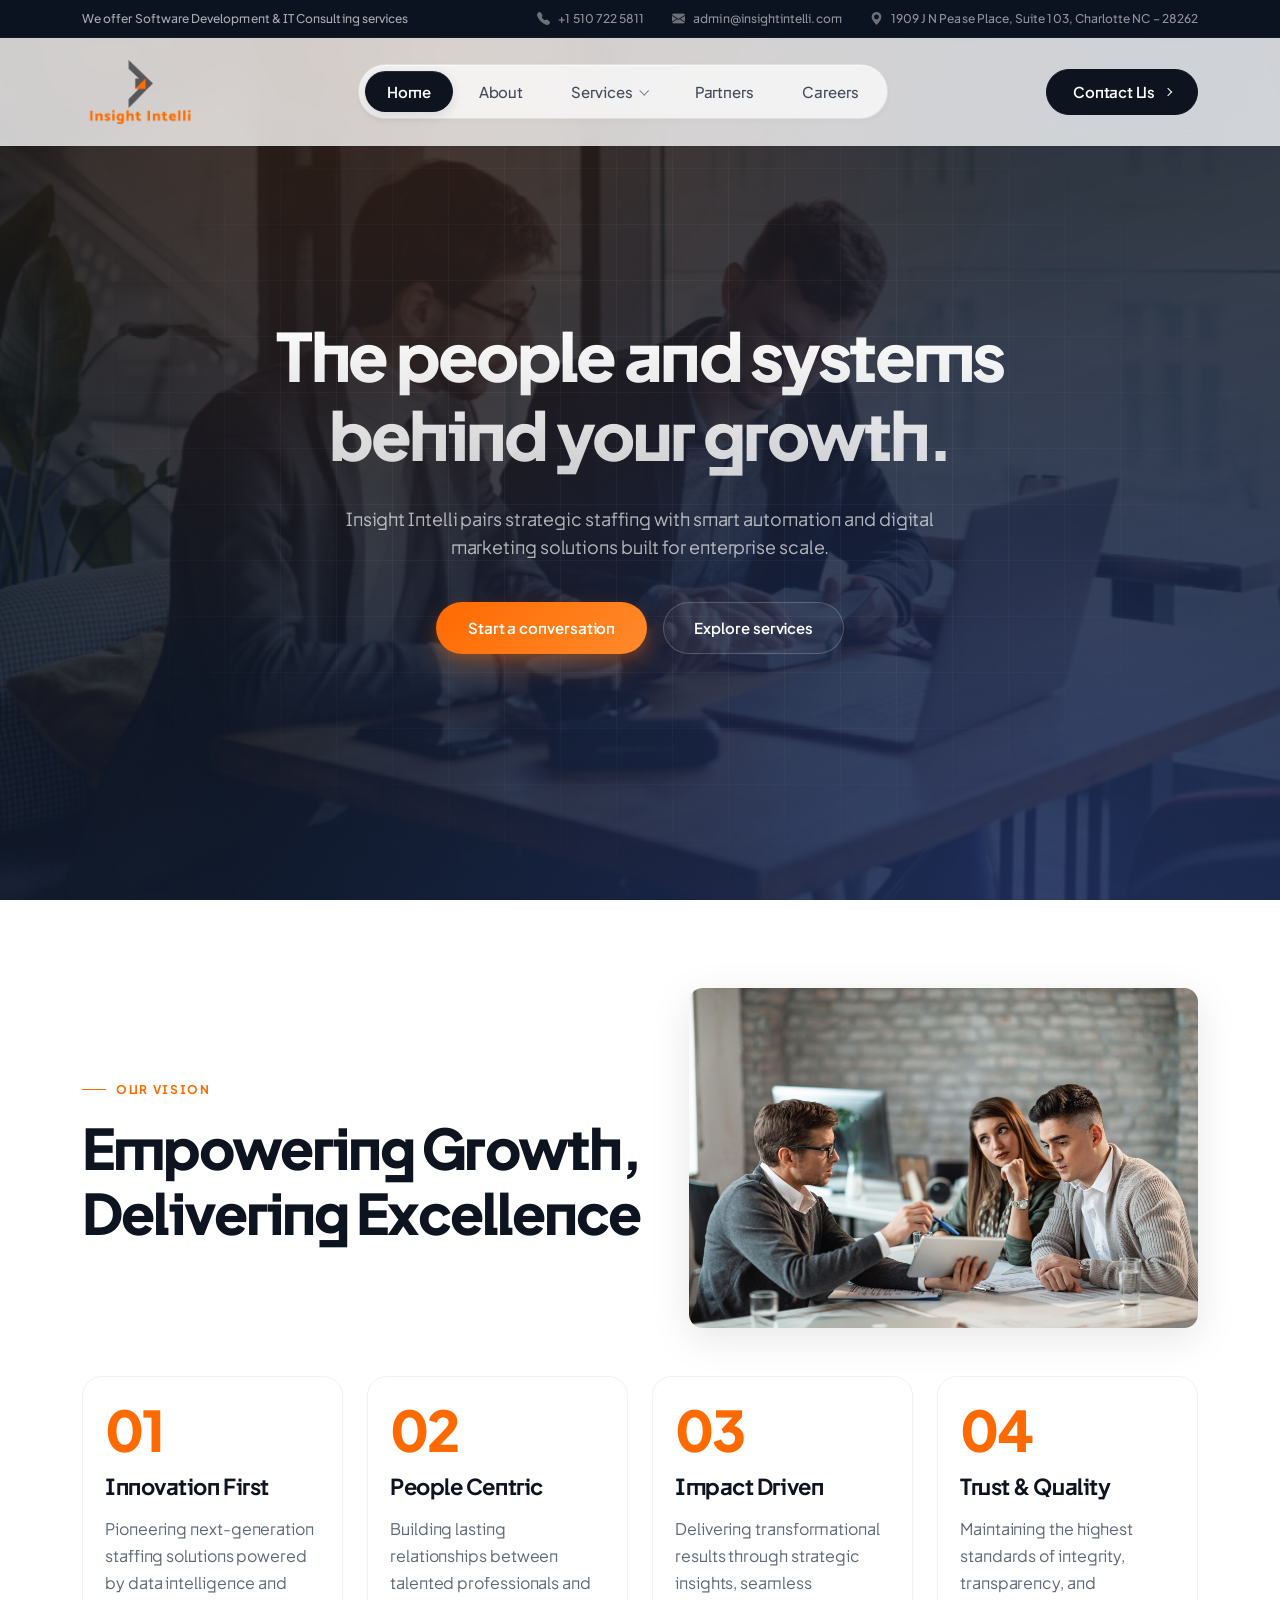
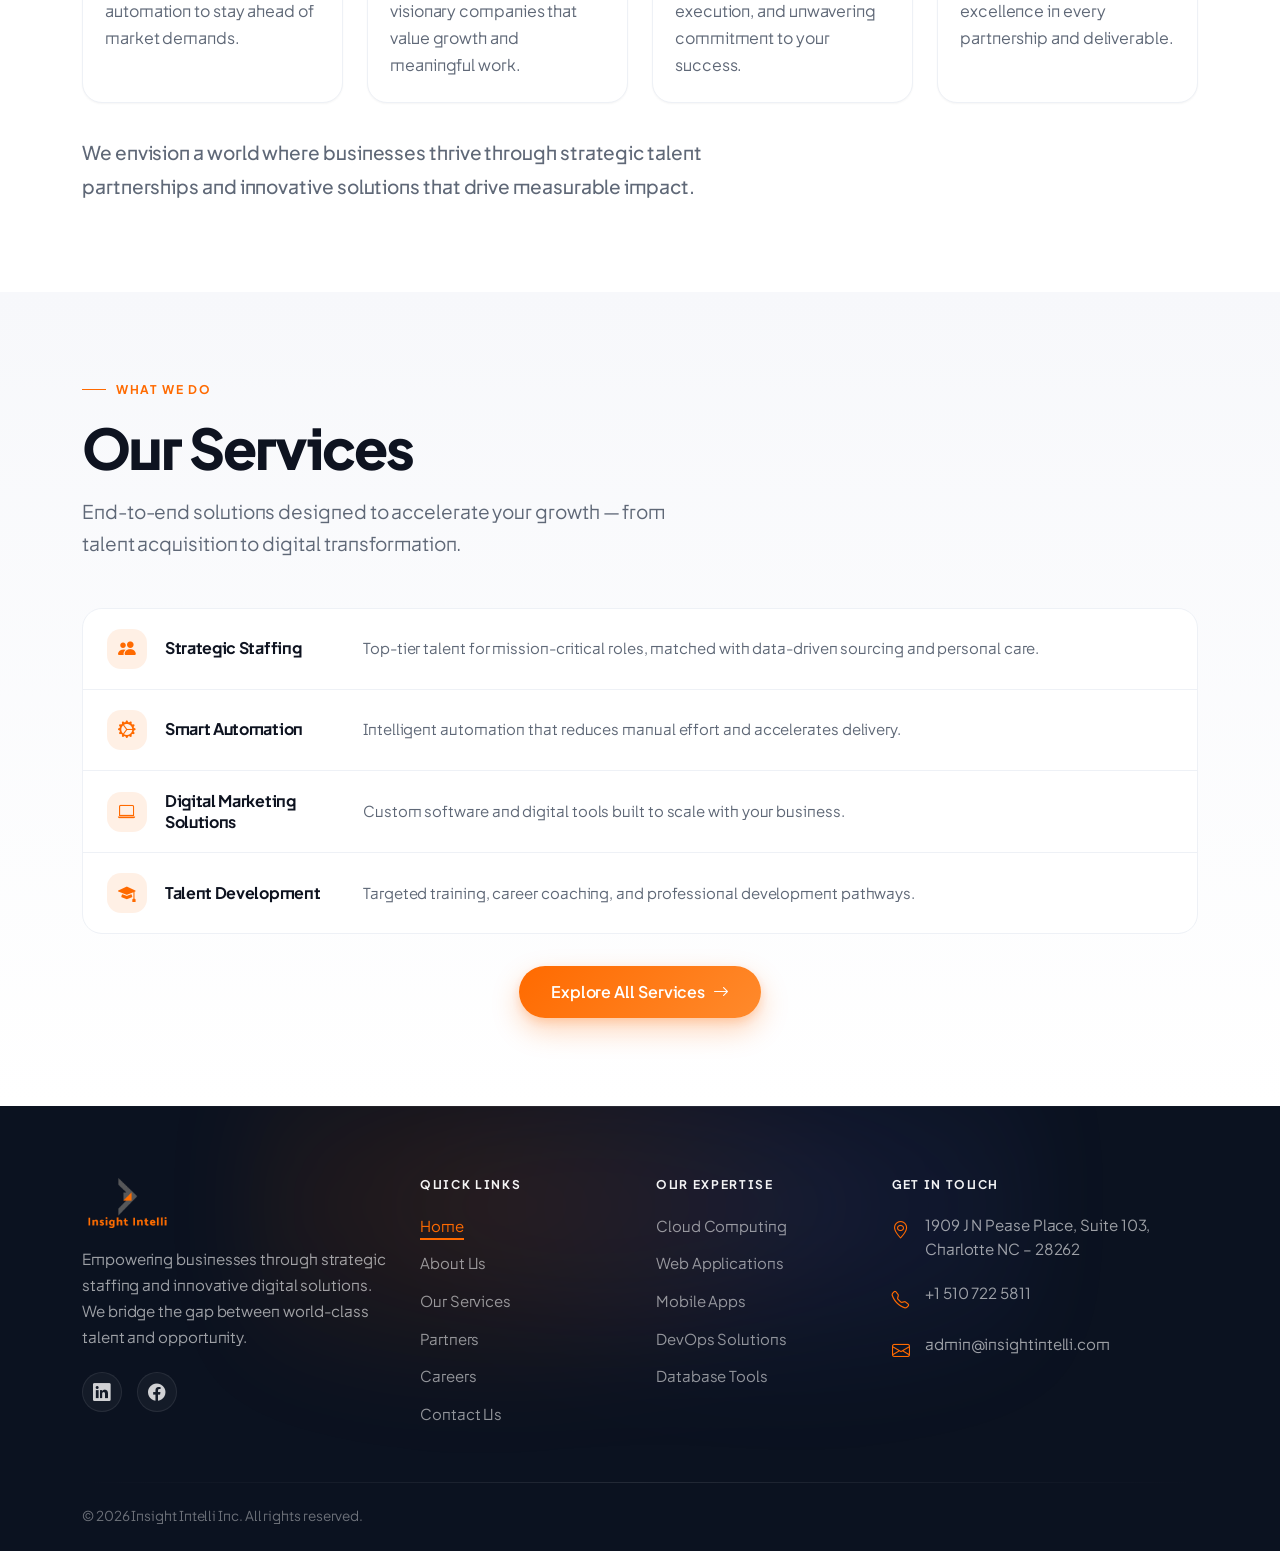
==== commit 4ef3438d: "feat: add "Two Outcomes" section to digital marketing page and update related content" ====
--- a/index.html
+++ b/index.html
@@ -229,7 +229,7 @@
             </h1>
             <p class="hero-description">
               Insight Intelli pairs strategic staffing with smart automation
-              and digital solutions built for enterprise scale.
+              and digital marketing solutions built for enterprise scale.
             </p>
             <div class="hero-buttons">
               <a href="contact.html" class="btn btn-brand">Start a conversation</a>
@@ -343,7 +343,7 @@
             <!-- Service 3 -->
             <a href="services.html" class="service-card">
               <i class="bi bi-laptop service-icon" aria-hidden="true"></i>
-              <h3 class="service-card-title">Digital Solutions</h3>
+              <h3 class="service-card-title">Digital Marketing Solutions</h3>
               <p class="service-card-text">
                 Custom software and digital tools built to scale with your
                 business.
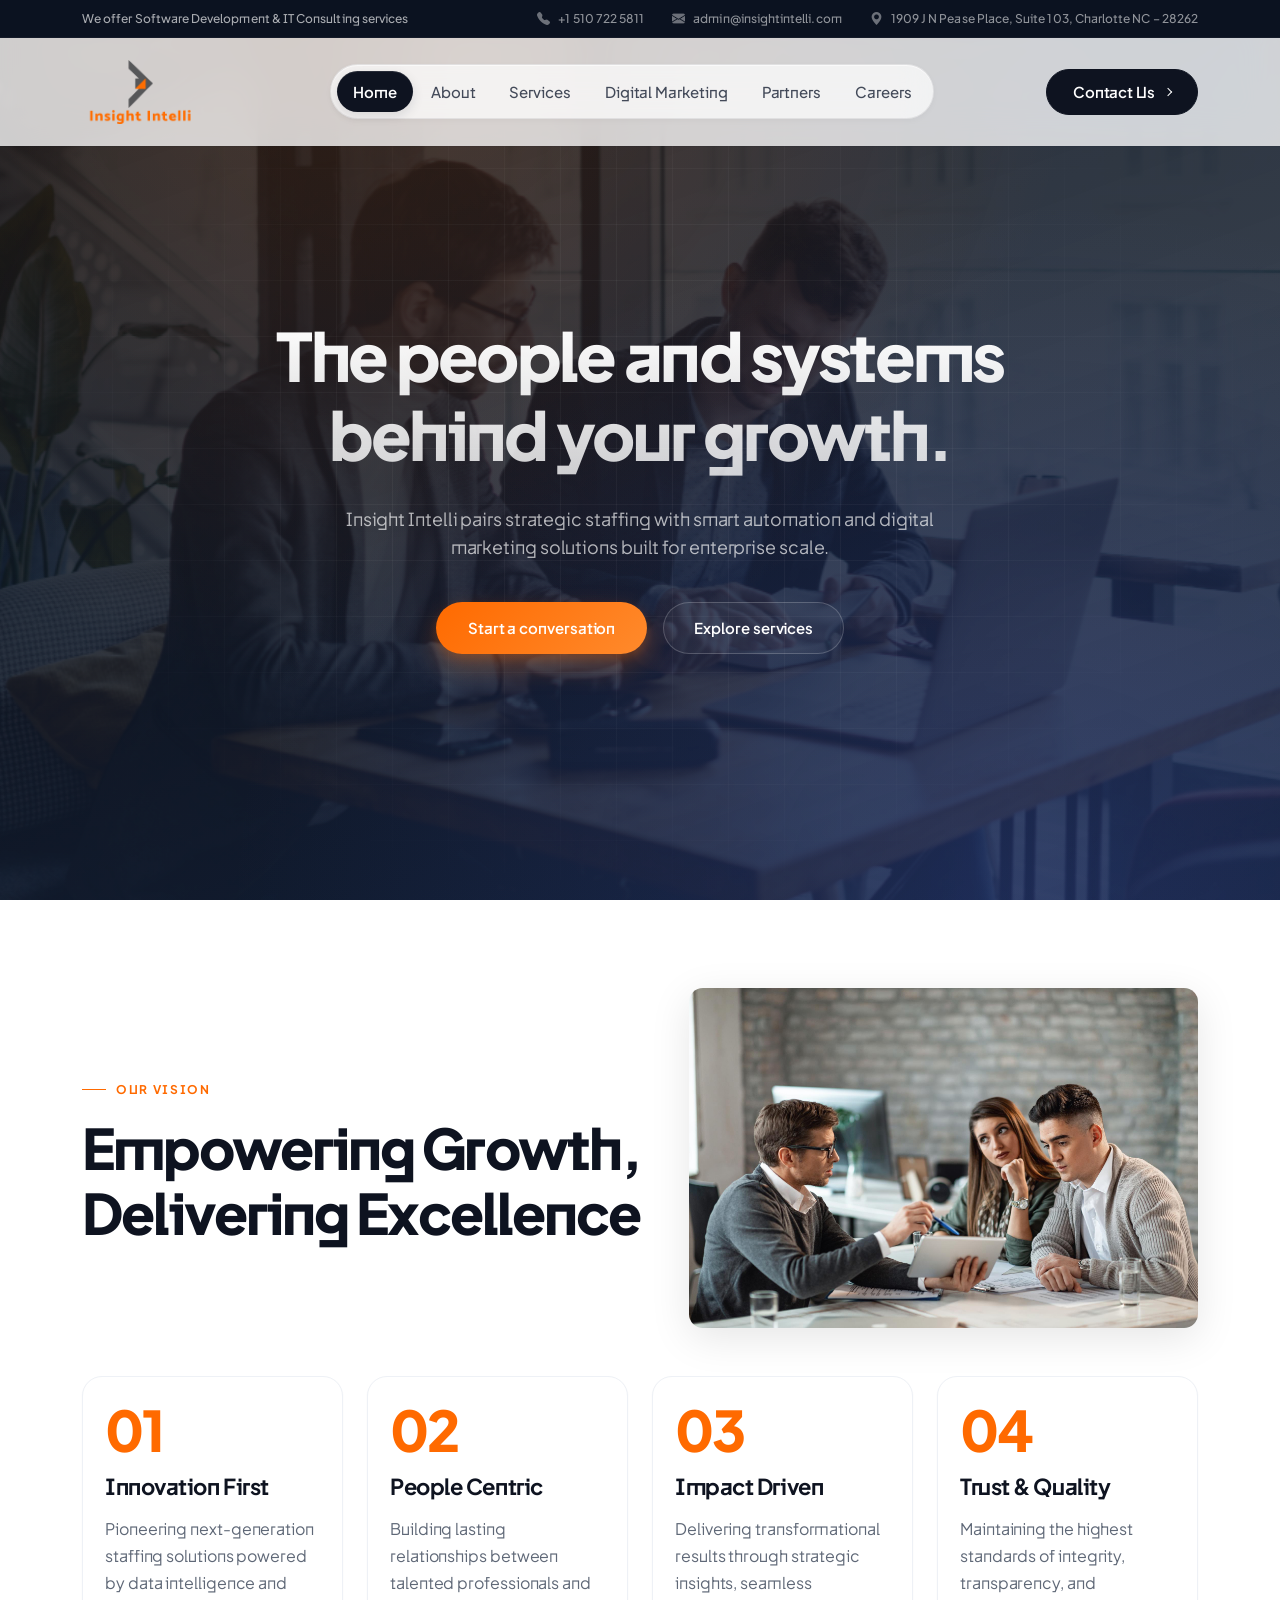
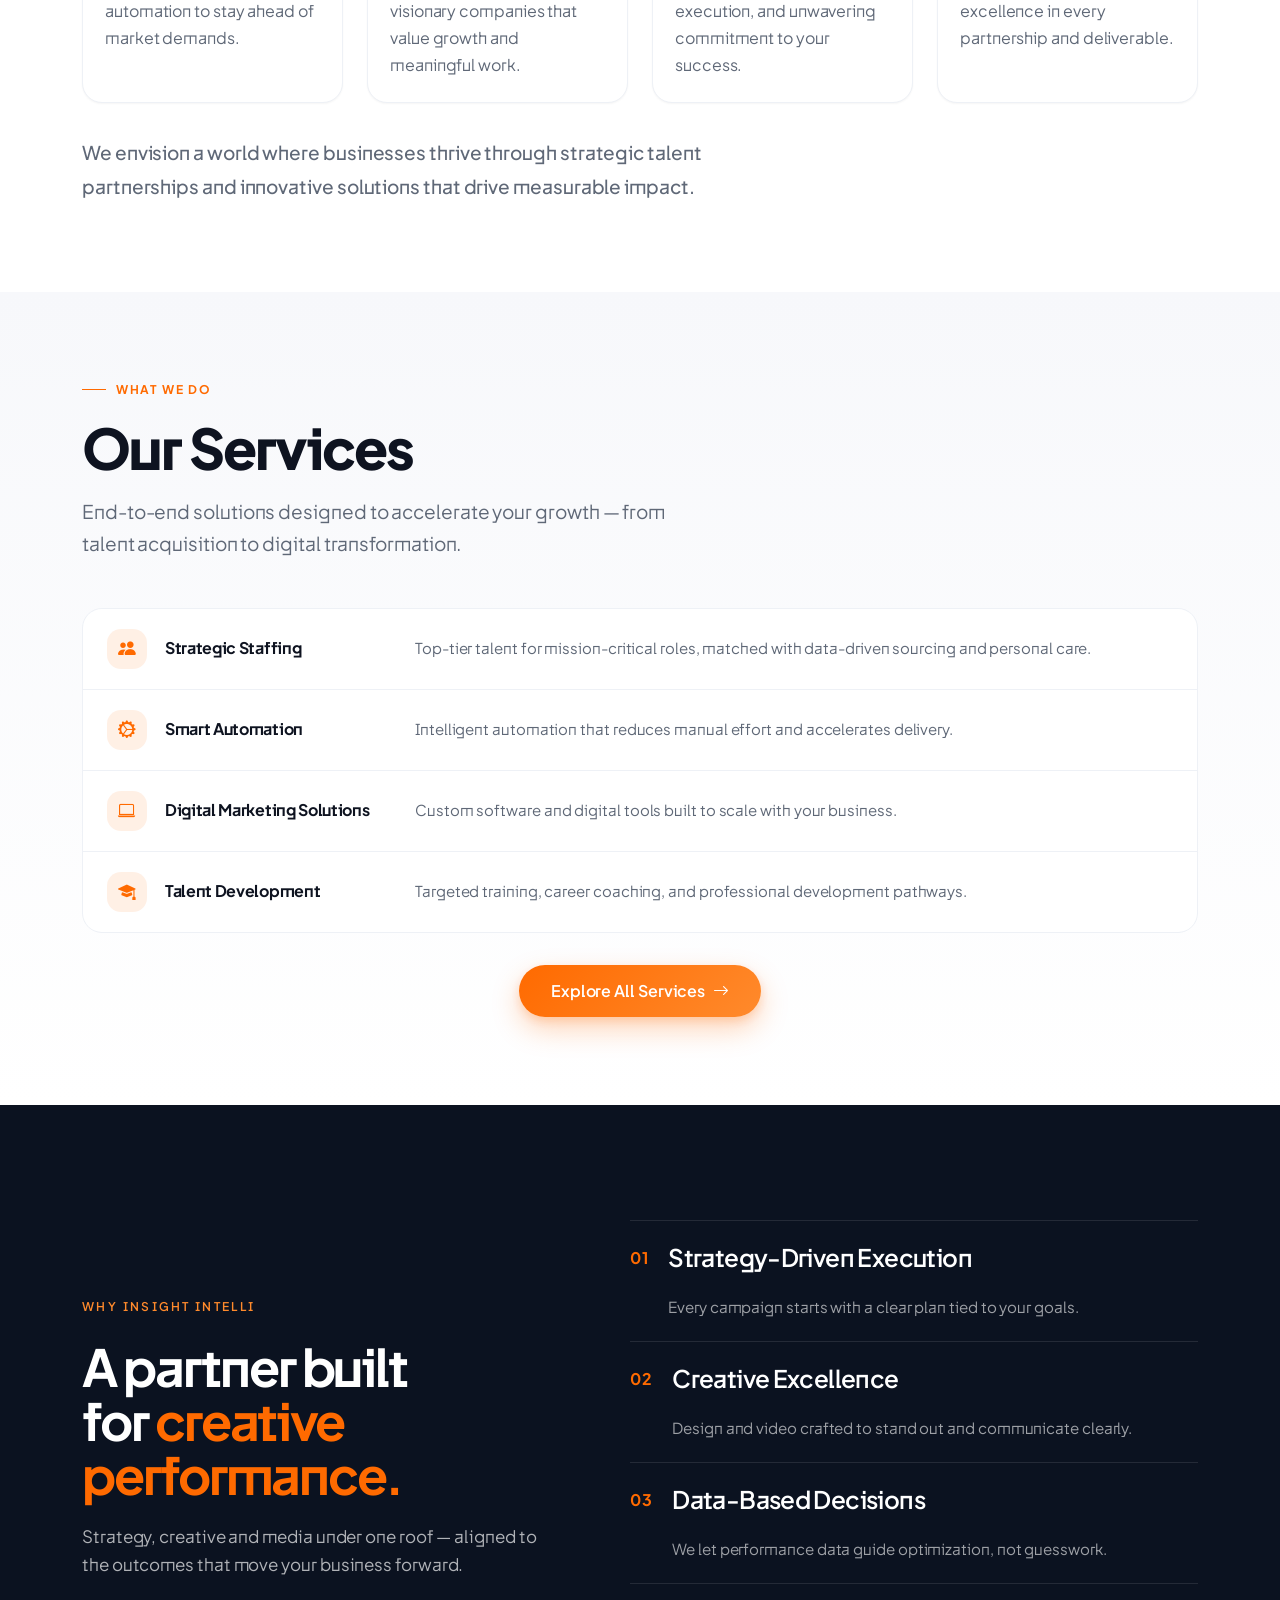
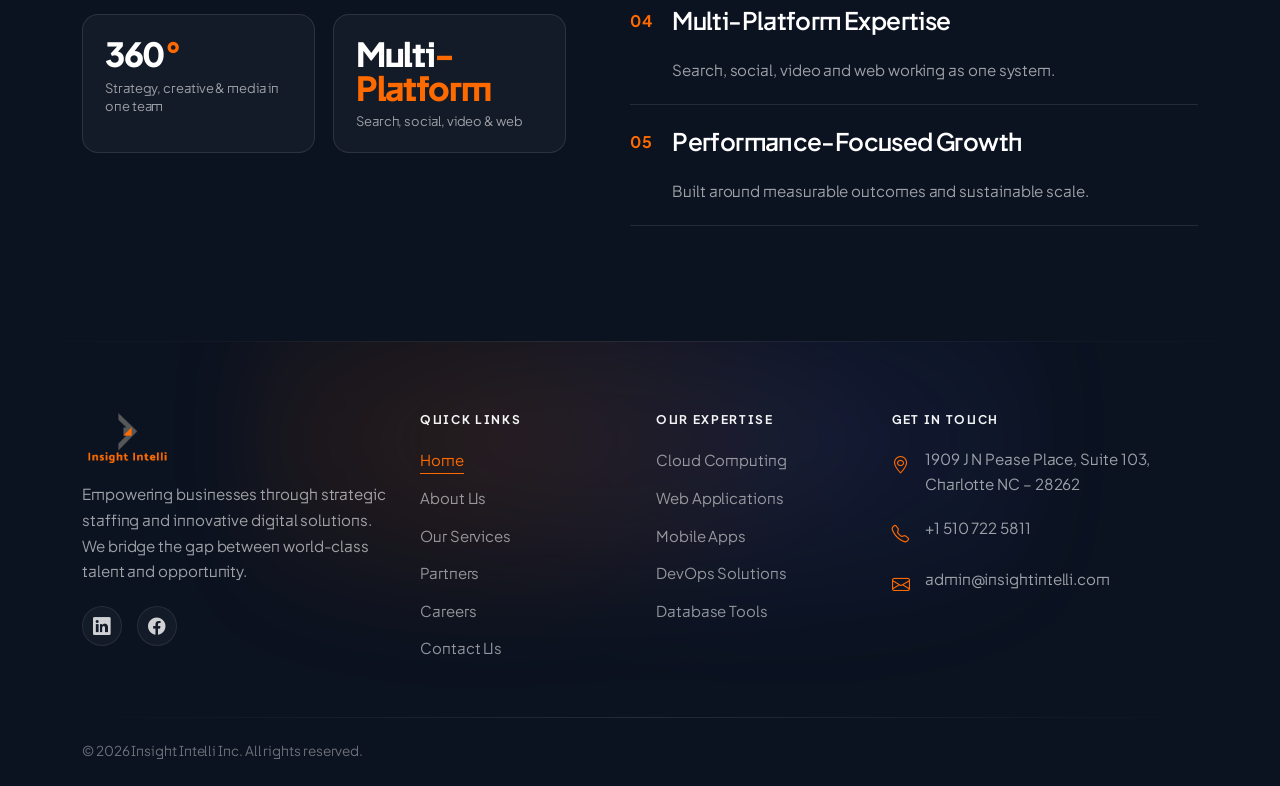
==== commit 1a8da457: "feat: simplify navigation structure and enhance styling for improved user experience" ====
--- a/index.html
+++ b/index.html
@@ -148,31 +148,11 @@
               <li class="nav-item">
                 <a class="nav-link" href="about.html">About</a>
               </li>
-              <li class="nav-item nav-dropdown">
-                <a
-                  class="nav-link nav-dropdown-toggle"
-                  href="services.html"
-                  role="button"
-                  aria-haspopup="true"
-                  aria-expanded="false"
-                >
-                  Services
-                  <span class="nav-caret" aria-hidden="true"></span>
-                </a>
-                <ul class="nav-dropdown-menu" role="menu">
-                  <li role="none">
-                    <a class="nav-dropdown-link" href="services.html" role="menuitem">
-                      <span class="nav-dropdown-link-title">Staffing &amp; IT Consulting</span>
-                      <span class="nav-dropdown-link-desc">Talent, delivery &amp; automation</span>
-                    </a>
-                  </li>
-                  <li role="none">
-                    <a class="nav-dropdown-link" href="digital-marketing.html" role="menuitem">
-                      <span class="nav-dropdown-link-title">Digital Marketing</span>
-                      <span class="nav-dropdown-link-desc">SEO, PPC, social &amp; content</span>
-                    </a>
-                  </li>
-                </ul>
+              <li class="nav-item">
+                <a class="nav-link" href="services.html">Services</a>
+              </li>
+              <li class="nav-item">
+                <a class="nav-link" href="digital-marketing.html">Digital Marketing</a>
               </li>
               <li class="nav-item">
                 <a class="nav-link" href="partners.html">Partners</a>
@@ -366,6 +346,57 @@
               Explore All Services
               <i class="bi bi-arrow-right" aria-hidden="true"></i>
             </a>
+          </div>
+        </div>
+      </section>
+
+      <!-- ========== WHY INSIGHT INTELLI SECTION ========== -->
+      <section class="whyii" aria-labelledby="whyii-heading">
+        <div class="container">
+          <div class="whyii-grid">
+            <div class="whyii-intro">
+              <p class="whyii-eyebrow">Why Insight Intelli</p>
+              <h2 class="whyii-title" id="whyii-heading">
+                A partner built for <em>creative performance.</em>
+              </h2>
+              <p class="whyii-desc">
+                Strategy, creative and media under one roof &mdash; aligned to the
+                outcomes that move your business forward.
+              </p>
+              <div class="whyii-figure">
+                <div class="whyii-stat">
+                  <b>360<span>&deg;</span></b>
+                  <small>Strategy, creative &amp; media in one team</small>
+                </div>
+                <div class="whyii-stat">
+                  <b>Multi<span>-Platform</span></b>
+                  <small>Search, social, video &amp; web</small>
+                </div>
+              </div>
+            </div>
+
+            <ol class="whyii-list">
+              <li class="whyii-item">
+                <h3>Strategy-Driven Execution</h3>
+                <p>Every campaign starts with a clear plan tied to your goals.</p>
+              </li>
+              <li class="whyii-item">
+                <h3>Creative Excellence</h3>
+                <p>Design and video crafted to stand out and communicate clearly.</p>
+              </li>
+              <li class="whyii-item">
+                <h3>Data-Based Decisions</h3>
+                <p>We let performance data guide optimization, not guesswork.</p>
+              </li>
+              <li class="whyii-item">
+                <h3>Multi-Platform Expertise</h3>
+                <p>Search, social, video and web working as one system.</p>
+              </li>
+              <li class="whyii-item">
+                <h3>Performance-Focused Growth</h3>
+                <p>Built around measurable outcomes and sustainable scale.</p>
+              </li>
+            </ol>
           </div>
         </div>
       </section>
@@ -515,7 +546,7 @@
       // ========== MOBILE MENU ==========
 
       // Auto-close on link click
-      document.querySelectorAll(".navbar-nav .nav-link:not(.nav-dropdown-toggle)").forEach((link) => {
+      document.querySelectorAll(".navbar-nav .nav-link").forEach((link) => {
         link.addEventListener("click", () => {
           const navbarCollapse = document.getElementById("navbarNav");
           if (navbarCollapse && navbarCollapse.classList.contains("show")) {
@@ -690,36 +721,5 @@
         });
       });
     </script>
-    <script>
-      // ===== Services dropdown (desktop hover via CSS; mobile accordion) =====
-      (function () {
-        const mq = window.matchMedia("(max-width: 991.98px)");
-        document.querySelectorAll(".nav-dropdown").forEach(function (dd) {
-          const toggle = dd.querySelector(".nav-dropdown-toggle");
-          if (!toggle) return;
-          toggle.addEventListener("click", function (e) {
-            if (mq.matches) {
-              e.preventDefault();
-              const open = dd.classList.toggle("open");
-              toggle.setAttribute("aria-expanded", open ? "true" : "false");
-            }
-          });
-          dd.addEventListener("mouseenter", function () {
-            if (!mq.matches) toggle.setAttribute("aria-expanded", "true");
-          });
-          dd.addEventListener("mouseleave", function () {
-            if (!mq.matches) toggle.setAttribute("aria-expanded", "false");
-          });
-        });
-        mq.addEventListener("change", function () {
-          document.querySelectorAll(".nav-dropdown.open").forEach(function (dd) {
-            dd.classList.remove("open");
-            const t = dd.querySelector(".nav-dropdown-toggle");
-            if (t) t.setAttribute("aria-expanded", "false");
-          });
-        });
-      })();
-    </script>
   </body>
 </html>
-
--- a/style.css
+++ b/style.css
@@ -369,13 +369,14 @@
 .nav-link {
   font-weight: 500;
   color: var(--color-gray-600) !important;
-  padding: 10px 22px !important;
+  padding: 10px 16px !important;
   position: relative;
   transition: color 0.2s var(--ease-out), background 0.2s var(--ease-out);
   font-size: 0.9375rem;
   letter-spacing: -0.005em;
   border-radius: 999px;
   line-height: 1.4;
+  white-space: nowrap;
 }
 
 .nav-link:hover,
@@ -510,6 +511,44 @@
   width: 18px;
 }
 
+@media (min-width: 992px) {
+  .modern-navbar > .container {
+    flex-wrap: nowrap;
+    gap: clamp(10px, 1.5vw, 24px);
+  }
+
+  .navbar-collapse {
+    flex: 1 1 auto;
+    min-width: 0;
+  }
+
+  .navbar-nav {
+    flex-wrap: nowrap;
+    gap: 2px;
+  }
+}
+
+@media (min-width: 992px) and (max-width: 1199.98px) {
+  .navbar-brand img {
+    max-height: 48px;
+  }
+
+  .navbar-nav {
+    gap: 0;
+    padding: 4px;
+  }
+
+  .nav-link {
+    padding: 9px 8px !important;
+    font-size: 0.875rem;
+  }
+
+  .nav-cta {
+    padding: 10px 14px;
+    font-size: 0.875rem;
+  }
+}
+
 /* Responsive Fixes */
 @media (max-width: 991.98px) {
   .top-bar .container {
@@ -1182,7 +1221,7 @@
   margin: 0;
   line-height: 1.3;
   flex: 0 0 auto;
-  width: 180px;
+  width: 232px;
 }
 
 .service-card-text {
@@ -1860,169 +1899,133 @@
   }
 }
 
-/* ========== SERVICES NAV DROPDOWN ========== */
-/* Desktop: hover/focus reveal with glass menu. Mobile: tap accordion. */
-
-.nav-dropdown {
-  position: relative;
-}
-
-.nav-dropdown-toggle {
-  display: inline-flex !important;
+/* ========================================================
+   WHY INSIGHT INTELLI — homepage editorial section
+   (moved from the Digital Marketing page; self-contained)
+   ======================================================== */
+.whyii {
+  padding: clamp(80px, 9vw, 120px) 0;
+  background: var(--color-ink);
+  color: #fff;
+}
+.whyii-grid {
+  display: grid;
+  grid-template-columns: minmax(0, 0.92fr) minmax(0, 1.08fr);
+  gap: clamp(36px, 5vw, 80px);
   align-items: center;
-  gap: 7px;
-}
-
-.nav-caret {
-  width: 7px;
-  height: 7px;
-  border-right: 1.6px solid currentColor;
-  border-bottom: 1.6px solid currentColor;
-  transform: rotate(45deg) translateY(-1px);
-  transition: transform 0.3s var(--ease-out);
-  opacity: 0.65;
-  flex: 0 0 auto;
-}
-
-.nav-dropdown-menu {
-  list-style: none;
-}
-
-.nav-dropdown-link {
-  display: block;
-  text-decoration: none;
-  transition: background 0.2s var(--ease-out), color 0.2s var(--ease-out);
-}
-
-.nav-dropdown-link-title {
+}
+.whyii-eyebrow {
+  display: inline-block;
+  margin: 0 0 22px;
+  font-family: var(--font-family-display);
+  font-size: 0.75rem;
+  font-weight: 600;
+  letter-spacing: 0.2em;
+  text-transform: uppercase;
+  color: var(--color-brand-light);
+}
+.whyii-title {
+  margin: 0;
+  font-family: var(--font-family-display);
+  font-size: clamp(2rem, 4vw, 3.25rem);
+  font-weight: 700;
+  letter-spacing: -0.04em;
+  line-height: 1.06;
+  color: #fff;
+  text-wrap: balance;
+}
+.whyii-title em {
+  font-style: normal;
+  color: var(--color-brand);
+}
+.whyii-desc {
+  margin: 22px 0 0;
+  max-width: 48ch;
+  color: rgba(255, 255, 255, 0.68);
+  font-size: clamp(1.0625rem, 1.2vw, 1.1875rem);
+  line-height: 1.62;
+}
+.whyii-figure {
+  margin: 36px 0 0;
+  display: flex;
+  gap: 18px;
+}
+.whyii-stat {
+  flex: 1;
+  padding: 22px;
+  border-radius: 16px;
+  background: rgba(255, 255, 255, 0.04);
+  border: 1px solid rgba(255, 255, 255, 0.1);
+}
+.whyii-stat b {
   display: block;
   font-family: var(--font-family-display);
+  font-size: clamp(1.8rem, 2.6vw, 2.5rem);
+  font-weight: 800;
+  letter-spacing: -0.04em;
+  line-height: 1;
+  color: #fff;
+}
+.whyii-stat b span {
+  color: var(--color-brand);
+}
+.whyii-stat small {
+  display: block;
+  margin-top: 8px;
+  font-size: 0.8125rem;
+  color: rgba(255, 255, 255, 0.58);
+  line-height: 1.4;
+}
+.whyii-list {
+  list-style: none;
+  margin: 0;
+  padding: 0;
+  counter-reset: whyii;
+}
+.whyii-item {
+  display: grid;
+  grid-template-columns: auto 1fr;
+  gap: 20px;
+  align-items: center;
+  padding: 22px 0;
+  border-top: 1px solid rgba(255, 255, 255, 0.1);
+  transition: padding-left 0.35s var(--ease-out);
+}
+.whyii-item:last-child {
+  border-bottom: 1px solid rgba(255, 255, 255, 0.1);
+}
+.whyii-item:hover {
+  padding-left: 10px;
+}
+.whyii-item::before {
+  counter-increment: whyii;
+  content: "0" counter(whyii);
+  font-family: var(--font-family-display);
+  font-size: 1rem;
+  font-weight: 700;
+  color: var(--color-brand);
+  letter-spacing: 0.04em;
+}
+.whyii-item h3 {
+  margin: 0;
+  font-family: var(--font-family-display);
+  font-size: clamp(1.2rem, 1.9vw, 1.6rem);
   font-weight: 600;
-  font-size: 0.9375rem;
-  letter-spacing: -0.01em;
-  line-height: 1.3;
-  color: var(--color-gray-900);
-  transition: color 0.2s var(--ease-out);
-}
-
-.nav-dropdown-link-desc {
-  display: block;
-  margin-top: 2px;
-  font-size: 0.78rem;
-  font-weight: 500;
-  line-height: 1.35;
-  color: var(--color-gray-500);
-}
-
-.nav-dropdown-link:hover .nav-dropdown-link-title,
-.nav-dropdown-link:focus-visible .nav-dropdown-link-title {
-  color: var(--color-brand);
-}
-
-/* ----- Desktop (>=992px): floating glass dropdown ----- */
-@media (min-width: 992px) {
-  .nav-dropdown-menu {
-    position: absolute;
-    top: calc(100% + 16px);
-    left: 50%;
-    transform: translateX(-50%) translateY(10px);
-    min-width: 274px;
-    margin: 0;
-    padding: 8px;
-    background: rgba(255, 255, 255, 0.9);
-    -webkit-backdrop-filter: blur(20px);
-    backdrop-filter: blur(20px);
-    border: 1px solid rgba(14, 19, 32, 0.08);
-    border-radius: 18px;
-    box-shadow:
-      0 1px 0 rgba(255, 255, 255, 0.7) inset,
-      0 22px 48px rgba(14, 19, 32, 0.14);
-    opacity: 0;
-    visibility: hidden;
-    pointer-events: none;
-    transition:
-      opacity 0.28s var(--ease-out),
-      transform 0.28s var(--ease-out),
-      visibility 0.28s linear;
-    z-index: 1000;
-  }
-
-  /* Invisible hover bridge across the gap so the menu stays open */
-  .nav-dropdown::after {
-    content: "";
-    position: absolute;
-    left: 0;
-    right: 0;
-    top: 100%;
-    height: 18px;
-  }
-
-  .nav-dropdown:hover > .nav-dropdown-menu,
-  .nav-dropdown:focus-within > .nav-dropdown-menu {
-    opacity: 1;
-    visibility: visible;
-    pointer-events: auto;
-    transform: translateX(-50%) translateY(0);
-  }
-
-  .nav-dropdown:hover .nav-caret,
-  .nav-dropdown:focus-within .nav-caret {
-    transform: rotate(-135deg) translateY(2px);
-  }
-
-  .nav-dropdown-link {
-    padding: 11px 14px;
-    border-radius: 12px;
-  }
-
-  .nav-dropdown-link:hover,
-  .nav-dropdown-link:focus-visible {
-    background: rgba(14, 19, 32, 0.045);
-  }
-}
-
-/* ----- Mobile (<=991.98px): inline accordion ----- */
+  letter-spacing: -0.025em;
+  color: #fff;
+  line-height: 1.2;
+}
+.whyii-item p {
+  margin: 4px 0 0;
+  grid-column: 2;
+  color: rgba(255, 255, 255, 0.6);
+  font-size: 0.95rem;
+  line-height: 1.5;
+}
+
 @media (max-width: 991.98px) {
-  .nav-dropdown-menu {
-    margin: 0;
-    padding: 0;
-    max-height: 0;
-    overflow: hidden;
-    opacity: 0;
-    transition:
-      max-height 0.38s var(--ease-out),
-      opacity 0.3s var(--ease-out),
-      padding 0.38s var(--ease-out);
-  }
-
-  .nav-dropdown.open .nav-dropdown-menu {
-    max-height: 340px;
-    opacity: 1;
-    padding: 2px 0 10px;
-  }
-
-  .nav-dropdown.open .nav-caret {
-    transform: rotate(-135deg);
-  }
-
-  .nav-dropdown-link {
-    padding: 11px 10px 11px 14px;
-    border-radius: 10px;
-  }
-
-  .nav-dropdown-link + .nav-dropdown-link,
-  .nav-dropdown-menu li + li .nav-dropdown-link {
-    margin-top: 2px;
-  }
-
-  .nav-dropdown-link-title {
-    font-size: 0.95rem;
-  }
-}
-
-@media (prefers-reduced-motion: reduce) {
-  .nav-dropdown-menu,
-  .nav-caret {
-    transition: none;
-  }
-}
+  .whyii-grid { grid-template-columns: 1fr; gap: 40px; }
+}
+@media (max-width: 575.98px) {
+  .whyii-figure { flex-direction: column; }
+}
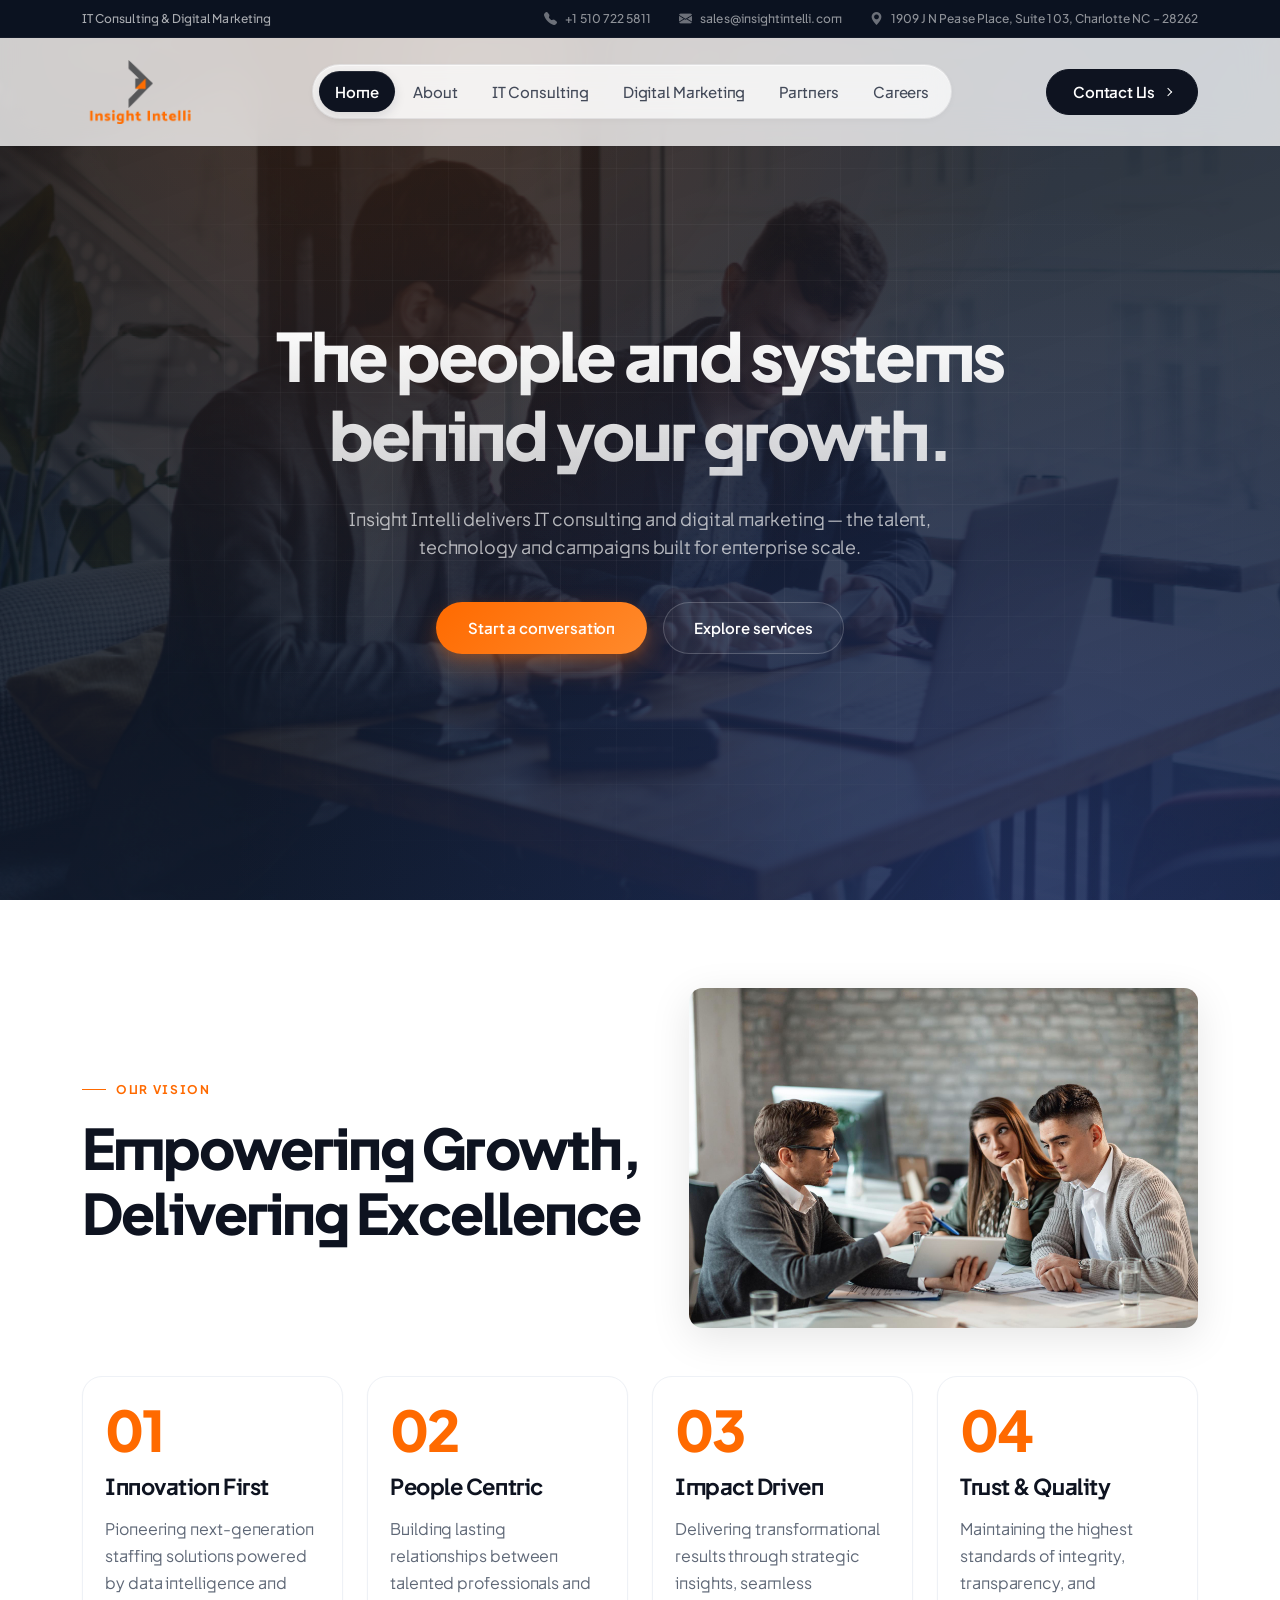
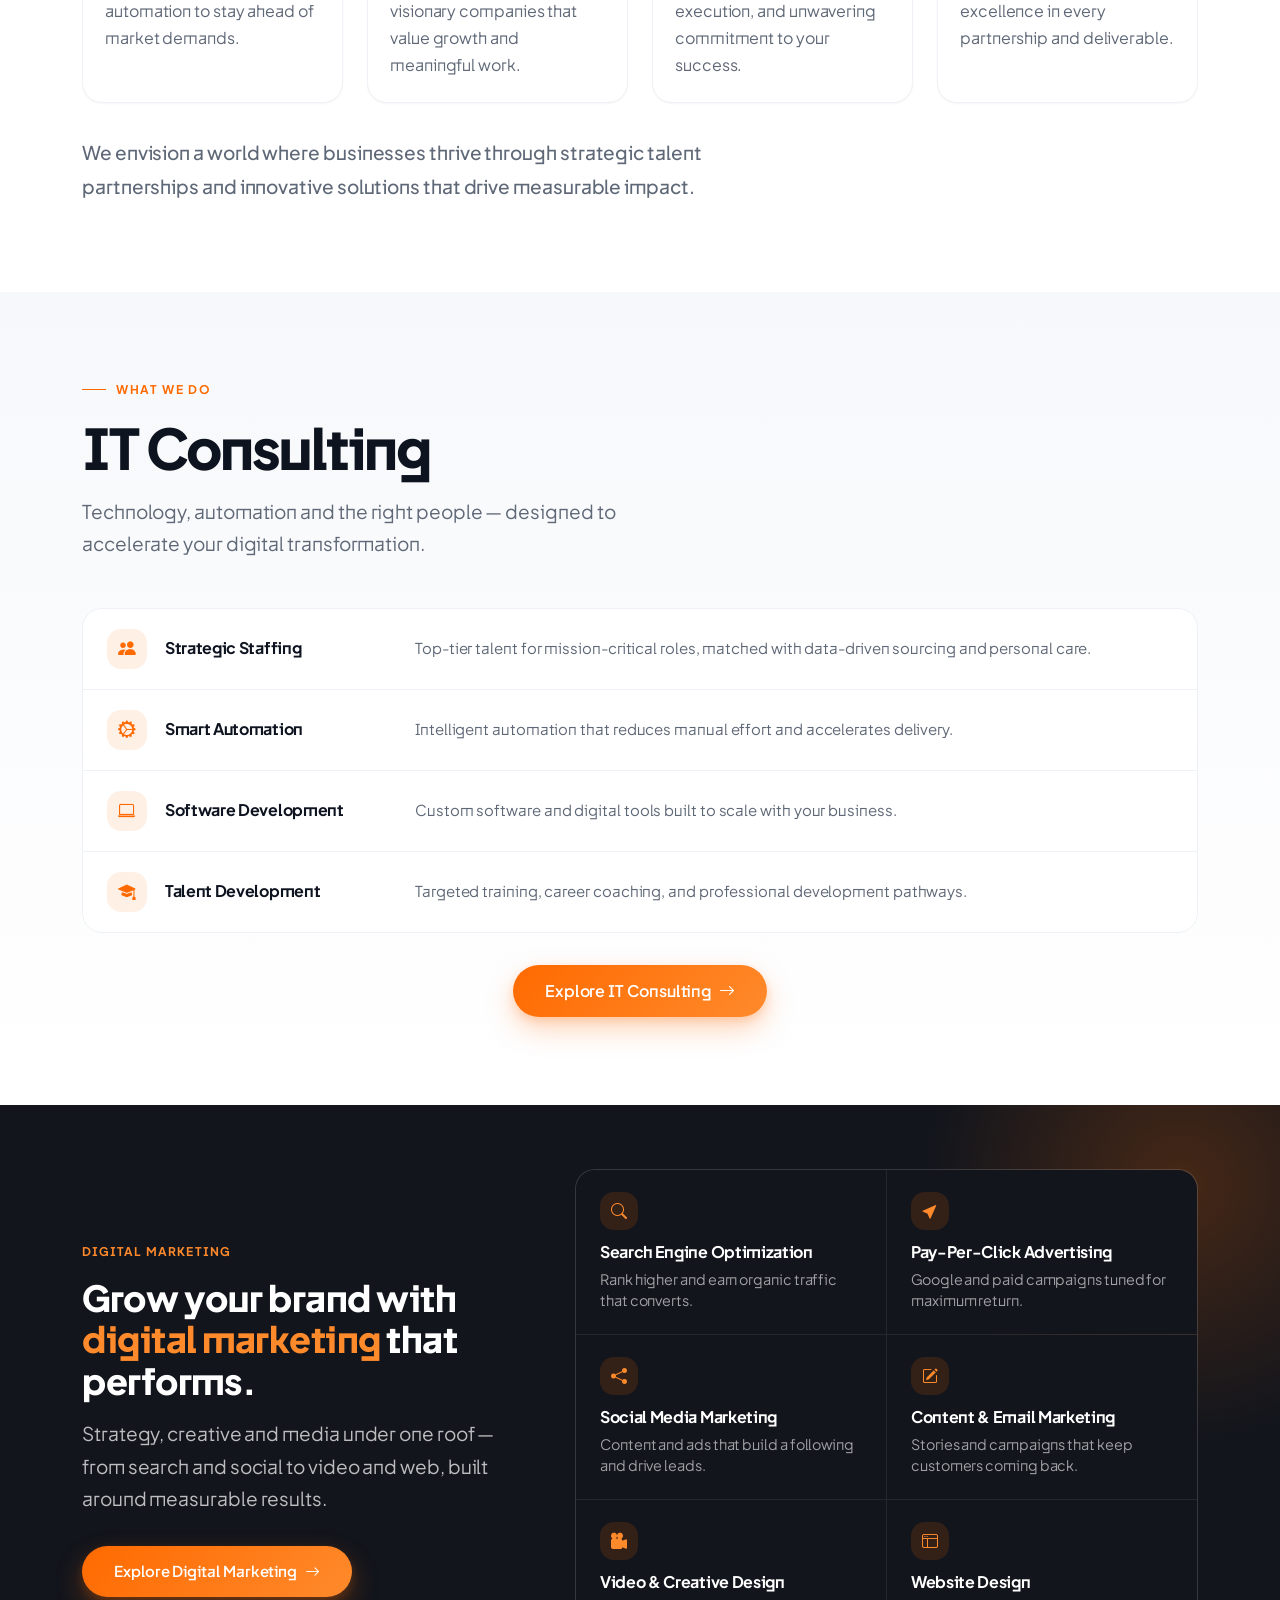
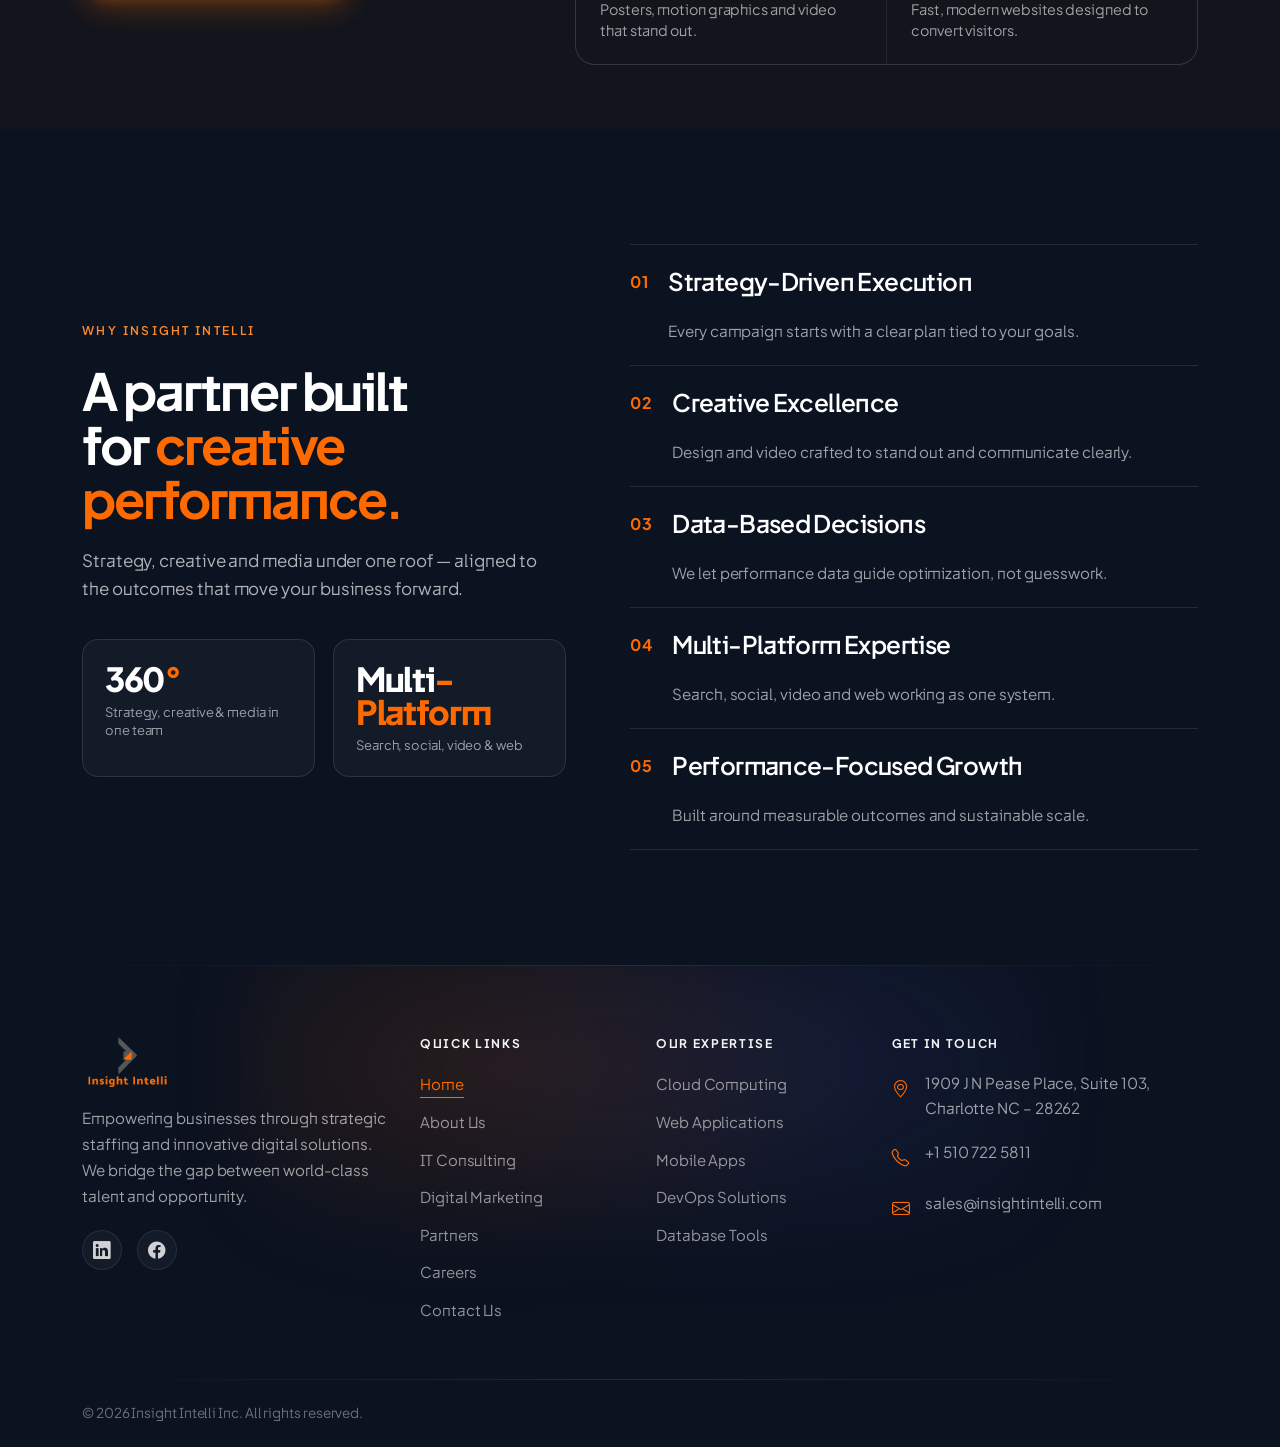
==== commit 6a12cec9: "Reposition site as IT Consulting & Digital Marketing - Top-bar tagline on all pages now reads "IT Co" ====
--- a/index.html
+++ b/index.html
@@ -1,76 +1,65 @@
 <!doctype html>
 <html lang="en">
-  <head>
-    <meta charset="UTF-8" />
-    <meta name="viewport" content="width=device-width, initial-scale=1.0" />
-    <!-- SEO Meta Tags -->
-    <title>Insight Intelli | Strategic Staffing, IT Consulting &amp; Digital Solutions</title>
-    <meta
-      name="description"
-      content="Insight Intelli helps businesses grow with strategic staffing, IT consulting, smart automation, and scalable digital solutions across the United States and India."
-    />
-    <meta name="robots" content="index, follow, max-image-preview:large" />
-    <link rel="canonical" href="https://insightintelli.com/" />
-
-    <!-- Open Graph -->
-    <meta property="og:type" content="website" />
-    <meta property="og:title" content="Insight Intelli | Strategic Staffing, IT Consulting &amp; Digital Solutions" />
-    <meta
-      property="og:description"
-      content="Insight Intelli helps businesses grow with strategic staffing, IT consulting, smart automation, and scalable digital solutions across the United States and India."
-    />
-    <meta property="og:image" content="https://insightintelli.com/images/logo.png" />
-    <meta property="og:image:alt" content="Insight Intelli logo" />
-    <meta property="og:url" content="https://insightintelli.com/" />
-    <meta property="og:site_name" content="Insight Intelli" />
-    <meta property="og:locale" content="en_US" />
-
-    <!-- Twitter Card -->
-    <meta name="twitter:card" content="summary_large_image" />
-    <meta name="twitter:title" content="Insight Intelli | Strategic Staffing, IT Consulting &amp; Digital Solutions" />
-    <meta
-      name="twitter:description"
-      content="Insight Intelli helps businesses grow with strategic staffing, IT consulting, smart automation, and scalable digital solutions across the United States and India."
-    />
-    <meta name="twitter:image" content="https://insightintelli.com/images/logo.png" />
-    <meta name="twitter:image:alt" content="Insight Intelli logo" />
-
-    <!-- Additional SEO -->
-    <meta name="author" content="Insight Intelli" />
-    <meta name="theme-color" content="#ff6a00" />
-    <meta name="keywords" content="Insight Intelli, IT staffing, strategic staffing, IT consulting, smart automation, digital solutions, talent acquisition, workforce solutions, USA, India" />
-
-
-    <!-- Preconnect for Performance -->
-    <link rel="preconnect" href="https://fonts.googleapis.com" />
-    <link rel="preconnect" href="https://fonts.gstatic.com" crossorigin />
-
-    <!-- Fonts -->
-    <link
-      href="https://fonts.googleapis.com/css2?family=Plus+Jakarta+Sans:wght@400;500;600;700;800&family=Manrope:wght@400;500;600;700;800&display=swap"
-      rel="stylesheet"
-    />
-
-    <!-- Bootstrap CSS -->
-    <link
-      href="https://cdn.jsdelivr.net/npm/bootstrap@5.3.0/dist/css/bootstrap.min.css"
-      rel="stylesheet"
-    />
-
-    <!-- Bootstrap Icons -->
-    <link
-      rel="stylesheet"
-      href="https://cdn.jsdelivr.net/npm/bootstrap-icons@1.11.1/font/bootstrap-icons.css"
-    />
-
-    <!-- Custom Stylesheet -->
-    <link rel="stylesheet" href="style.css" />
-
-    <!-- Favicon -->
-    <link rel="icon" href="images/logo.png" type="image/png" />
-
-    <!-- Schema.org Structured Data -->
-    <script type="application/ld+json">
+
+<head>
+  <meta charset="UTF-8" />
+  <meta name="viewport" content="width=device-width, initial-scale=1.0" />
+  <!-- SEO Meta Tags -->
+  <title>Insight Intelli | IT Consulting &amp; Digital Marketing</title>
+  <meta name="description"
+    content="Insight Intelli helps businesses grow with IT consulting, digital marketing, smart automation, and strategic staffing across the United States and India." />
+  <meta name="robots" content="index, follow, max-image-preview:large" />
+  <link rel="canonical" href="https://insightintelli.com/" />
+
+  <!-- Open Graph -->
+  <meta property="og:type" content="website" />
+  <meta property="og:title" content="Insight Intelli | IT Consulting &amp; Digital Marketing" />
+  <meta property="og:description"
+    content="Insight Intelli helps businesses grow with IT consulting, digital marketing, smart automation, and strategic staffing across the United States and India." />
+  <meta property="og:image" content="https://insightintelli.com/images/logo.png" />
+  <meta property="og:image:alt" content="Insight Intelli logo" />
+  <meta property="og:url" content="https://insightintelli.com/" />
+  <meta property="og:site_name" content="Insight Intelli" />
+  <meta property="og:locale" content="en_US" />
+
+  <!-- Twitter Card -->
+  <meta name="twitter:card" content="summary_large_image" />
+  <meta name="twitter:title" content="Insight Intelli | IT Consulting &amp; Digital Marketing" />
+  <meta name="twitter:description"
+    content="Insight Intelli helps businesses grow with IT consulting, digital marketing, smart automation, and strategic staffing across the United States and India." />
+  <meta name="twitter:image" content="https://insightintelli.com/images/logo.png" />
+  <meta name="twitter:image:alt" content="Insight Intelli logo" />
+
+  <!-- Additional SEO -->
+  <meta name="author" content="Insight Intelli" />
+  <meta name="theme-color" content="#ff6a00" />
+  <meta name="keywords"
+    content="Insight Intelli, IT staffing, strategic staffing, IT consulting, smart automation, digital solutions, talent acquisition, workforce solutions, USA, India" />
+
+
+  <!-- Preconnect for Performance -->
+  <link rel="preconnect" href="https://fonts.googleapis.com" />
+  <link rel="preconnect" href="https://fonts.gstatic.com" crossorigin />
+
+  <!-- Fonts -->
+  <link
+    href="https://fonts.googleapis.com/css2?family=Plus+Jakarta+Sans:wght@400;500;600;700;800&family=Manrope:wght@400;500;600;700;800&display=swap"
+    rel="stylesheet" />
+
+  <!-- Bootstrap CSS -->
+  <link href="https://cdn.jsdelivr.net/npm/bootstrap@5.3.0/dist/css/bootstrap.min.css" rel="stylesheet" />
+
+  <!-- Bootstrap Icons -->
+  <link rel="stylesheet" href="https://cdn.jsdelivr.net/npm/bootstrap-icons@1.11.1/font/bootstrap-icons.css" />
+
+  <!-- Custom Stylesheet -->
+  <link rel="stylesheet" href="style.css" />
+
+  <!-- Favicon -->
+  <link rel="icon" href="images/logo.png" type="image/png" />
+
+  <!-- Schema.org Structured Data -->
+  <script type="application/ld+json">
       {
         "@context": "https://schema.org",
         "@type": "Organization",
@@ -82,7 +71,7 @@
           "@type": "ContactPoint",
           "telephone": "+1-510-722-5811",
           "contactType": "customer service",
-          "email": "admin@insightintelli.com"
+          "email": "sales@insightintelli.com"
         },
         "sameAs": [
           "https://www.linkedin.com/company/insightintelli-inc./",
@@ -90,636 +79,653 @@
         ]
       }
     </script>
-  </head>
-  <body>
-    <!-- Skip to Content (Accessibility) -->
-    <a href="#main-content" class="skip-to-content">Skip to main content</a>
-
-    <header class="header" role="banner">
-      <!-- TOP INFO BAR -->
-      <div class="top-bar">
-        <div class="container">
-          <div class="top-bar-left">
-            We offer Software Development & IT Consulting services
-          </div>
-          <div class="top-bar-right d-none d-md-flex">
-            <a href="tel:+15107225811" class="top-bar-link">
-              <i class="bi bi-telephone-fill"></i>
-              +1 510 722 5811
-            </a>
-            <a href="mailto:admin@insightintelli.com" class="top-bar-link">
-              <i class="bi bi-envelope-fill"></i>
-              admin@insightintelli.com
-            </a>
-            <div class="top-bar-link">
-              <i class="bi bi-geo-alt-fill"></i>
-              1909 J N Pease Place, Suite 103, Charlotte NC &ndash; 28262
-            </div>
-          </div>
-        </div>
-      </div>
-
-      <!-- MAIN NAVBAR -->
-      <nav class="navbar navbar-expand-lg modern-navbar">
-        <div class="container">
-          <a class="navbar-brand" href="index.html">
-            <img src="images/logo.png" alt="Insight Intelli" />
+</head>
+
+<body>
+  <!-- Skip to Content (Accessibility) -->
+  <a href="#main-content" class="skip-to-content">Skip to main content</a>
+
+  <header class="header" role="banner">
+    <!-- TOP INFO BAR -->
+    <div class="top-bar">
+      <div class="container">
+        <div class="top-bar-left">
+          IT Consulting &amp; Digital Marketing
+        </div>
+        <div class="top-bar-right d-none d-md-flex">
+          <a href="tel:+15107225811" class="top-bar-link">
+            <i class="bi bi-telephone-fill"></i>
+            +1 510 722 5811
           </a>
-
-          <button
-            class="navbar-toggler"
-            type="button"
-            data-bs-toggle="collapse"
-            data-bs-target="#navbarNav"
-            aria-controls="navbarNav"
-            aria-expanded="false"
-            aria-label="Toggle navigation"
-          >
-            <span class="toggler-icon"></span>
-            <span class="toggler-icon"></span>
-            <span class="toggler-icon"></span>
-          </button>
-
-          <div class="collapse navbar-collapse" id="navbarNav">
-            <ul class="navbar-nav mx-auto">
-              <li class="nav-item">
-                <a class="nav-link active" href="index.html">Home</a>
-              </li>
-              <li class="nav-item">
-                <a class="nav-link" href="about.html">About</a>
-              </li>
-              <li class="nav-item">
-                <a class="nav-link" href="services.html">Services</a>
-              </li>
-              <li class="nav-item">
-                <a class="nav-link" href="digital-marketing.html">Digital Marketing</a>
-              </li>
-              <li class="nav-item">
-                <a class="nav-link" href="partners.html">Partners</a>
-              </li>
-              <li class="nav-item">
-                <a class="nav-link" href="careers.html">Careers</a>
-              </li>
-            </ul>
-            <div class="d-none d-lg-block">
-              <a href="contact.html" class="nav-cta">Contact Us</a>
-            </div>
-            <!-- Mobile only CTA -->
-            <div class="d-lg-none mt-3">
-              <a href="contact.html" class="nav-cta w-100 text-center"
-                >Contact Us</a
-              >
-            </div>
-          </div>
-        </div>
-      </nav>
-    </header>
-
-    <main id="main-content">
-      <!-- ========== HERO SECTION ========== -->
-      <section class="hero-section" aria-label="Hero">
-        <div
-          id="heroBgSlider"
-          class="hero-bg-slider carousel slide carousel-fade"
-          data-bs-ride="carousel"
-          data-bs-interval="4000"
-          aria-hidden="true"
-        >
-          <div class="carousel-inner">
-            <div class="carousel-item active">
-              <img src="images/slider/01.jpg" class="hero-bg-img" alt="" />
-            </div>
-            <div class="carousel-item">
-              <img src="images/slider/02.jpg" class="hero-bg-img" alt="" />
-            </div>
-            <div class="carousel-item">
-              <img src="images/slider/03.jpg" class="hero-bg-img" alt="" />
-            </div>
-            <div class="carousel-item">
-              <img src="images/slider/04.jpg" class="hero-bg-img" alt="" />
-            </div>
-          </div>
-        </div>
-        <div class="hero-overlay"></div>
-        <div class="hero-grid-overlay bg-grid-soft" aria-hidden="true"></div>
-        <div class="container">
-          <div class="hero-content-centered">
-            <h1 class="hero-title">
-              The people and systems behind your growth.
-            </h1>
-            <p class="hero-description">
-              Insight Intelli pairs strategic staffing with smart automation
-              and digital marketing solutions built for enterprise scale.
-            </p>
-            <div class="hero-buttons">
-              <a href="contact.html" class="btn btn-brand">Start a conversation</a>
-              <a href="services.html" class="btn btn-outline-white">Explore services</a>
-            </div>
-          </div>
-        </div>
-      </section>
-
-      <!-- ========== VISION SECTION ========== -->
-      <section class="vision-section" aria-labelledby="vision-heading">
-        <div class="container">
-          <div class="vision-header-area">
-            <div class="vision-header-content">
-              <span class="vision-badge">Our Vision</span>
-              <h2 class="vision-title" id="vision-heading">
-                Empowering Growth,<br />Delivering Excellence
-              </h2>
-            </div>
-            <div class="vision-header-image">
-              <img
-                src="images/slider/857.jpg"
-                alt="Diverse team collaborating around a whiteboard, planning business growth strategies"
-                loading="lazy"
-                width="600"
-                height="400"
-              />
-            </div>
-          </div>
-
-          <div class="vision-content-grid">
-            <div class="vision-item">
-              <div class="vision-item-number" aria-hidden="true">01</div>
-              <h3 class="vision-item-title">Innovation First</h3>
-              <p class="vision-item-description">
-                Pioneering next-generation staffing solutions powered by data
-                intelligence and automation to stay ahead of market demands.
-              </p>
-            </div>
-
-            <div class="vision-item">
-              <div class="vision-item-number" aria-hidden="true">02</div>
-              <h3 class="vision-item-title">People Centric</h3>
-              <p class="vision-item-description">
-                Building lasting relationships between talented professionals
-                and visionary companies that value growth and meaningful work.
-              </p>
-            </div>
-
-            <div class="vision-item">
-              <div class="vision-item-number" aria-hidden="true">03</div>
-              <h3 class="vision-item-title">Impact Driven</h3>
-              <p class="vision-item-description">
-                Delivering transformational results through strategic insights,
-                seamless execution, and unwavering commitment to your success.
-              </p>
-            </div>
-
-            <div class="vision-item">
-              <div class="vision-item-number" aria-hidden="true">04</div>
-              <h3 class="vision-item-title">Trust & Quality</h3>
-              <p class="vision-item-description">
-                Maintaining the highest standards of integrity, transparency,
-                and excellence in every partnership and deliverable.
-              </p>
-            </div>
-          </div>
-
-          <p class="vision-tagline">
-            We envision a world where businesses thrive through strategic talent
-            partnerships and innovative solutions that drive measurable impact.
+          <a href="mailto:sales@insightintelli.com" class="top-bar-link">
+            <i class="bi bi-envelope-fill"></i>
+            sales@insightintelli.com
+          </a>
+          <div class="top-bar-link">
+            <i class="bi bi-geo-alt-fill"></i>
+            1909 J N Pease Place, Suite 103, Charlotte NC &ndash; 28262
+          </div>
+        </div>
+      </div>
+    </div>
+
+    <!-- MAIN NAVBAR -->
+    <nav class="navbar navbar-expand-lg modern-navbar">
+      <div class="container">
+        <a class="navbar-brand" href="index.html">
+          <img src="images/logo.png" alt="Insight Intelli" />
+        </a>
+
+        <button class="navbar-toggler" type="button" data-bs-toggle="collapse" data-bs-target="#navbarNav"
+          aria-controls="navbarNav" aria-expanded="false" aria-label="Toggle navigation">
+          <span class="toggler-icon"></span>
+          <span class="toggler-icon"></span>
+          <span class="toggler-icon"></span>
+        </button>
+
+        <div class="collapse navbar-collapse" id="navbarNav">
+          <ul class="navbar-nav mx-auto">
+            <li class="nav-item">
+              <a class="nav-link active" href="index.html">Home</a>
+            </li>
+            <li class="nav-item">
+              <a class="nav-link" href="about.html">About</a>
+            </li>
+            <li class="nav-item">
+              <a class="nav-link" href="services.html">IT Consulting</a>
+            </li>
+            <li class="nav-item">
+              <a class="nav-link" href="digital-marketing.html">Digital Marketing</a>
+            </li>
+            <li class="nav-item">
+              <a class="nav-link" href="partners.html">Partners</a>
+            </li>
+            <li class="nav-item">
+              <a class="nav-link" href="careers.html">Careers</a>
+            </li>
+          </ul>
+          <div class="d-none d-lg-block">
+            <a href="contact.html" class="nav-cta">Contact Us</a>
+          </div>
+          <!-- Mobile only CTA -->
+          <div class="d-lg-none mt-3">
+            <a href="contact.html" class="nav-cta w-100 text-center">Contact Us</a>
+          </div>
+        </div>
+      </div>
+    </nav>
+  </header>
+
+  <main id="main-content">
+    <!-- ========== HERO SECTION ========== -->
+    <section class="hero-section" aria-label="Hero">
+      <div id="heroBgSlider" class="hero-bg-slider carousel slide carousel-fade" data-bs-ride="carousel"
+        data-bs-interval="4000" aria-hidden="true">
+        <div class="carousel-inner">
+          <div class="carousel-item active">
+            <img src="images/slider/01.jpg" class="hero-bg-img" alt="" />
+          </div>
+          <div class="carousel-item">
+            <img src="images/slider/02.jpg" class="hero-bg-img" alt="" />
+          </div>
+          <div class="carousel-item">
+            <img src="images/slider/03.jpg" class="hero-bg-img" alt="" />
+          </div>
+          <div class="carousel-item">
+            <img src="images/slider/04.jpg" class="hero-bg-img" alt="" />
+          </div>
+        </div>
+      </div>
+      <div class="hero-overlay"></div>
+      <div class="hero-grid-overlay bg-grid-soft" aria-hidden="true"></div>
+      <div class="container">
+        <div class="hero-content-centered">
+          <h1 class="hero-title">
+            The people and systems behind your growth.
+          </h1>
+          <p class="hero-description">
+            Insight Intelli delivers IT consulting and digital marketing &mdash;
+            the talent, technology and campaigns built for enterprise scale.
           </p>
-        </div>
-      </section>
-
-      <!-- ========== SERVICES PREVIEW SECTION ========== -->
-      <section class="services-section" aria-labelledby="services-heading">
-        <div class="container">
-          <div class="services-header">
-            <div class="services-header-top">
-              <span class="services-badge">What We Do</span>
-              <h2 class="services-title" id="services-heading">Our Services</h2>
-              <p class="services-subtitle">
-                End-to-end solutions designed to accelerate your growth &mdash; from
-                talent acquisition to digital transformation.
-              </p>
-            </div>
-          </div>
-
-          <div class="services-grid">
-            <!-- Service 1 -->
-            <a href="services.html" class="service-card">
-              <i class="bi bi-people-fill service-icon" aria-hidden="true"></i>
-              <h3 class="service-card-title">Strategic Staffing</h3>
-              <p class="service-card-text">
-                Top-tier talent for mission-critical roles, matched with
-                data-driven sourcing and personal care.
-              </p>
-            </a>
-
-            <!-- Service 2 -->
-            <a href="services.html" class="service-card">
-              <i class="bi bi-gear-wide-connected service-icon" aria-hidden="true"></i>
-              <h3 class="service-card-title">Smart Automation</h3>
-              <p class="service-card-text">
-                Intelligent automation that reduces manual effort and
-                accelerates delivery.
-              </p>
-            </a>
-
-            <!-- Service 3 -->
-            <a href="services.html" class="service-card">
-              <i class="bi bi-laptop service-icon" aria-hidden="true"></i>
-              <h3 class="service-card-title">Digital Marketing Solutions</h3>
-              <p class="service-card-text">
-                Custom software and digital tools built to scale with your
-                business.
-              </p>
-            </a>
-
-            <!-- Service 4 -->
-            <a href="services.html" class="service-card">
-              <i class="bi bi-mortarboard-fill service-icon" aria-hidden="true"></i>
-              <h3 class="service-card-title">Talent Development</h3>
-              <p class="service-card-text">
-                Targeted training, career coaching, and professional
-                development pathways.
-              </p>
-            </a>
-          </div>
-
-          <div class="services-cta">
-            <a href="services.html" class="btn btn-brand">
-              Explore All Services
+          <div class="hero-buttons">
+            <a href="contact.html" class="btn btn-brand">Start a conversation</a>
+            <a href="services.html" class="btn btn-outline-white">Explore services</a>
+          </div>
+        </div>
+      </div>
+    </section>
+
+    <!-- ========== VISION SECTION ========== -->
+    <section class="vision-section" aria-labelledby="vision-heading">
+      <div class="container">
+        <div class="vision-header-area">
+          <div class="vision-header-content">
+            <span class="vision-badge">Our Vision</span>
+            <h2 class="vision-title" id="vision-heading">
+              Empowering Growth,<br />Delivering Excellence
+            </h2>
+          </div>
+          <div class="vision-header-image">
+            <img src="images/slider/857.jpg"
+              alt="Diverse team collaborating around a whiteboard, planning business growth strategies" loading="lazy"
+              width="600" height="400" />
+          </div>
+        </div>
+
+        <div class="vision-content-grid">
+          <div class="vision-item">
+            <div class="vision-item-number" aria-hidden="true">01</div>
+            <h3 class="vision-item-title">Innovation First</h3>
+            <p class="vision-item-description">
+              Pioneering next-generation staffing solutions powered by data
+              intelligence and automation to stay ahead of market demands.
+            </p>
+          </div>
+
+          <div class="vision-item">
+            <div class="vision-item-number" aria-hidden="true">02</div>
+            <h3 class="vision-item-title">People Centric</h3>
+            <p class="vision-item-description">
+              Building lasting relationships between talented professionals
+              and visionary companies that value growth and meaningful work.
+            </p>
+          </div>
+
+          <div class="vision-item">
+            <div class="vision-item-number" aria-hidden="true">03</div>
+            <h3 class="vision-item-title">Impact Driven</h3>
+            <p class="vision-item-description">
+              Delivering transformational results through strategic insights,
+              seamless execution, and unwavering commitment to your success.
+            </p>
+          </div>
+
+          <div class="vision-item">
+            <div class="vision-item-number" aria-hidden="true">04</div>
+            <h3 class="vision-item-title">Trust & Quality</h3>
+            <p class="vision-item-description">
+              Maintaining the highest standards of integrity, transparency,
+              and excellence in every partnership and deliverable.
+            </p>
+          </div>
+        </div>
+
+        <p class="vision-tagline">
+          We envision a world where businesses thrive through strategic talent
+          partnerships and innovative solutions that drive measurable impact.
+        </p>
+      </div>
+    </section>
+
+    <!-- ========== SERVICES PREVIEW SECTION ========== -->
+    <section class="services-section" aria-labelledby="services-heading">
+      <div class="container">
+        <div class="services-header">
+          <div class="services-header-top">
+            <span class="services-badge">What We Do</span>
+            <h2 class="services-title" id="services-heading">IT Consulting</h2>
+            <p class="services-subtitle">
+              Technology, automation and the right people &mdash; designed to
+              accelerate your digital transformation.
+            </p>
+          </div>
+        </div>
+
+        <div class="services-grid">
+          <!-- Service 1 -->
+          <a href="services.html" class="service-card">
+            <i class="bi bi-people-fill service-icon" aria-hidden="true"></i>
+            <h3 class="service-card-title">Strategic Staffing</h3>
+            <p class="service-card-text">
+              Top-tier talent for mission-critical roles, matched with
+              data-driven sourcing and personal care.
+            </p>
+          </a>
+
+          <!-- Service 2 -->
+          <a href="services.html" class="service-card">
+            <i class="bi bi-gear-wide-connected service-icon" aria-hidden="true"></i>
+            <h3 class="service-card-title">Smart Automation</h3>
+            <p class="service-card-text">
+              Intelligent automation that reduces manual effort and
+              accelerates delivery.
+            </p>
+          </a>
+
+          <!-- Service 3 -->
+          <a href="services.html" class="service-card">
+            <i class="bi bi-laptop service-icon" aria-hidden="true"></i>
+            <h3 class="service-card-title">Software Development</h3>
+            <p class="service-card-text">
+              Custom software and digital tools built to scale with your
+              business.
+            </p>
+          </a>
+
+          <!-- Service 4 -->
+          <a href="services.html" class="service-card">
+            <i class="bi bi-mortarboard-fill service-icon" aria-hidden="true"></i>
+            <h3 class="service-card-title">Talent Development</h3>
+            <p class="service-card-text">
+              Targeted training, career coaching, and professional
+              development pathways.
+            </p>
+          </a>
+        </div>
+
+        <div class="services-cta">
+          <a href="services.html" class="btn btn-brand">
+            Explore IT Consulting
+            <i class="bi bi-arrow-right" aria-hidden="true"></i>
+          </a>
+        </div>
+      </div>
+    </section>
+
+    <!-- ========== DIGITAL MARKETING SECTION ========== -->
+    <section class="dm-home" aria-labelledby="dm-home-heading">
+      <div class="container">
+        <div class="dm-home-grid">
+          <div class="dm-home-intro">
+            <span class="dm-home-badge">Digital Marketing</span>
+            <h2 class="dm-home-title" id="dm-home-heading">
+              Grow your brand with <em>digital marketing</em> that performs.
+            </h2>
+            <p class="dm-home-text">
+              Strategy, creative and media under one roof &mdash; from search and
+              social to video and web, built around measurable results.
+            </p>
+            <a href="digital-marketing.html" class="btn btn-brand dm-home-btn">
+              Explore Digital Marketing
               <i class="bi bi-arrow-right" aria-hidden="true"></i>
             </a>
           </div>
-        </div>
-      </section>
-
-      <!-- ========== WHY INSIGHT INTELLI SECTION ========== -->
-      <section class="whyii" aria-labelledby="whyii-heading">
-        <div class="container">
-          <div class="whyii-grid">
-            <div class="whyii-intro">
-              <p class="whyii-eyebrow">Why Insight Intelli</p>
-              <h2 class="whyii-title" id="whyii-heading">
-                A partner built for <em>creative performance.</em>
-              </h2>
-              <p class="whyii-desc">
-                Strategy, creative and media under one roof &mdash; aligned to the
-                outcomes that move your business forward.
-              </p>
-              <div class="whyii-figure">
-                <div class="whyii-stat">
-                  <b>360<span>&deg;</span></b>
-                  <small>Strategy, creative &amp; media in one team</small>
-                </div>
-                <div class="whyii-stat">
-                  <b>Multi<span>-Platform</span></b>
-                  <small>Search, social, video &amp; web</small>
-                </div>
+
+          <div class="dm-home-list">
+            <a href="digital-marketing.html#dmx-services" class="dm-home-item">
+              <i class="bi bi-search" aria-hidden="true"></i>
+              <h3>Search Engine Optimization</h3>
+              <p>Rank higher and earn organic traffic that converts.</p>
+            </a>
+            <a href="digital-marketing.html#dmx-services" class="dm-home-item">
+              <i class="bi bi-cursor-fill" aria-hidden="true"></i>
+              <h3>Pay-Per-Click Advertising</h3>
+              <p>Google and paid campaigns tuned for maximum return.</p>
+            </a>
+            <a href="digital-marketing.html#dmx-services" class="dm-home-item">
+              <i class="bi bi-share-fill" aria-hidden="true"></i>
+              <h3>Social Media Marketing</h3>
+              <p>Content and ads that build a following and drive leads.</p>
+            </a>
+            <a href="digital-marketing.html#dmx-services" class="dm-home-item">
+              <i class="bi bi-pencil-square" aria-hidden="true"></i>
+              <h3>Content &amp; Email Marketing</h3>
+              <p>Stories and campaigns that keep customers coming back.</p>
+            </a>
+            <a href="digital-marketing.html" class="dm-home-item">
+              <i class="bi bi-camera-reels-fill" aria-hidden="true"></i>
+              <h3>Video &amp; Creative Design</h3>
+              <p>Posters, motion graphics and video that stand out.</p>
+            </a>
+            <a href="digital-marketing.html#dmx-services" class="dm-home-item">
+              <i class="bi bi-window-sidebar" aria-hidden="true"></i>
+              <h3>Website Design</h3>
+              <p>Fast, modern websites designed to convert visitors.</p>
+            </a>
+          </div>
+        </div>
+      </div>
+    </section>
+
+    <!-- ========== WHY INSIGHT INTELLI SECTION ========== -->
+    <section class="whyii" aria-labelledby="whyii-heading">
+      <div class="container">
+        <div class="whyii-grid">
+          <div class="whyii-intro">
+            <p class="whyii-eyebrow">Why Insight Intelli</p>
+            <h2 class="whyii-title" id="whyii-heading">
+              A partner built for <em>creative performance.</em>
+            </h2>
+            <p class="whyii-desc">
+              Strategy, creative and media under one roof &mdash; aligned to the
+              outcomes that move your business forward.
+            </p>
+            <div class="whyii-figure">
+              <div class="whyii-stat">
+                <b>360<span>&deg;</span></b>
+                <small>Strategy, creative &amp; media in one team</small>
+              </div>
+              <div class="whyii-stat">
+                <b>Multi<span>-Platform</span></b>
+                <small>Search, social, video &amp; web</small>
               </div>
             </div>
-
-            <ol class="whyii-list">
-              <li class="whyii-item">
-                <h3>Strategy-Driven Execution</h3>
-                <p>Every campaign starts with a clear plan tied to your goals.</p>
-              </li>
-              <li class="whyii-item">
-                <h3>Creative Excellence</h3>
-                <p>Design and video crafted to stand out and communicate clearly.</p>
-              </li>
-              <li class="whyii-item">
-                <h3>Data-Based Decisions</h3>
-                <p>We let performance data guide optimization, not guesswork.</p>
-              </li>
-              <li class="whyii-item">
-                <h3>Multi-Platform Expertise</h3>
-                <p>Search, social, video and web working as one system.</p>
-              </li>
-              <li class="whyii-item">
-                <h3>Performance-Focused Growth</h3>
-                <p>Built around measurable outcomes and sustainable scale.</p>
-              </li>
-            </ol>
-          </div>
-        </div>
-      </section>
-
-    </main>
-
-    <!-- ========== FOOTER ========== -->
-    <footer class="site-footer" role="contentinfo">
-      <div class="container">
-        <div class="footer-grid">
-          <!-- Column 1: Brand & Social -->
-          <div class="footer-column">
-            <a
-              href="index.html"
-              class="footer-logo"
-              aria-label="Insight Intelli Home"
-            >
-              <img
-                src="images/logo.png"
-                alt="Insight Intelli"
-                width="200"
-                height="60"
-              />
-            </a>
-            <p class="footer-brand-text">
-              Empowering businesses through strategic staffing and innovative
-              digital solutions. We bridge the gap between world-class talent
-              and opportunity.
-            </p>
-            <div class="footer-social">
-              <a
-                href="https://www.linkedin.com/company/insightintelli-inc./"
-                target="_blank"
-                rel="noopener"
-                aria-label="LinkedIn"
-                ><i class="bi bi-linkedin"></i
-              ></a>
-              <a
-                href="https://www.facebook.com/insightintelli/"
-                target="_blank"
-                rel="noopener"
-                aria-label="Facebook"
-                ><i class="bi bi-facebook"></i
-              ></a>
+          </div>
+
+          <ol class="whyii-list">
+            <li class="whyii-item">
+              <h3>Strategy-Driven Execution</h3>
+              <p>Every campaign starts with a clear plan tied to your goals.</p>
+            </li>
+            <li class="whyii-item">
+              <h3>Creative Excellence</h3>
+              <p>Design and video crafted to stand out and communicate clearly.</p>
+            </li>
+            <li class="whyii-item">
+              <h3>Data-Based Decisions</h3>
+              <p>We let performance data guide optimization, not guesswork.</p>
+            </li>
+            <li class="whyii-item">
+              <h3>Multi-Platform Expertise</h3>
+              <p>Search, social, video and web working as one system.</p>
+            </li>
+            <li class="whyii-item">
+              <h3>Performance-Focused Growth</h3>
+              <p>Built around measurable outcomes and sustainable scale.</p>
+            </li>
+          </ol>
+        </div>
+      </div>
+    </section>
+
+  </main>
+
+  <!-- ========== FOOTER ========== -->
+  <footer class="site-footer" role="contentinfo">
+    <div class="container">
+      <div class="footer-grid">
+        <!-- Column 1: Brand & Social -->
+        <div class="footer-column">
+          <a href="index.html" class="footer-logo" aria-label="Insight Intelli Home">
+            <img src="images/logo.png" alt="Insight Intelli" width="200" height="60" />
+          </a>
+          <p class="footer-brand-text">
+            Empowering businesses through strategic staffing and innovative
+            digital solutions. We bridge the gap between world-class talent
+            and opportunity.
+          </p>
+          <div class="footer-social">
+            <a href="https://www.linkedin.com/company/insightintelli-inc./" target="_blank" rel="noopener"
+              aria-label="LinkedIn"><i class="bi bi-linkedin"></i></a>
+            <a href="https://www.facebook.com/insightintelli/" target="_blank" rel="noopener" aria-label="Facebook"><i
+                class="bi bi-facebook"></i></a>
+          </div>
+        </div>
+
+        <!-- Column 2: Quick Links -->
+        <div class="footer-column">
+          <h3 class="footer-heading">Quick Links</h3>
+          <ul class="footer-links">
+            <li><a href="index.html">Home</a></li>
+            <li><a href="about.html">About Us</a></li>
+            <li><a href="services.html">IT Consulting</a></li>
+            <li><a href="digital-marketing.html">Digital Marketing</a></li>
+            <li><a href="partners.html">Partners</a></li>
+            <li><a href="careers.html">Careers</a></li>
+            <li><a href="contact.html">Contact Us</a></li>
+          </ul>
+        </div>
+
+        <!-- Column 3: Our Expertise -->
+        <div class="footer-column">
+          <h3 class="footer-heading">Our Expertise</h3>
+          <ul class="footer-links expertise-links">
+            <li><a href="about.html#expertise">Cloud Computing</a></li>
+            <li><a href="about.html#expertise">Web Applications</a></li>
+            <li><a href="about.html#expertise">Mobile Apps</a></li>
+            <li><a href="about.html#expertise">DevOps Solutions</a></li>
+            <li><a href="about.html#expertise">Database Tools</a></li>
+          </ul>
+        </div>
+
+        <!-- Column 4: Contact & Newsletter -->
+        <div class="footer-column">
+          <h3 class="footer-heading">Get in Touch</h3>
+          <div class="footer-contact-info">
+            <div class="footer-contact-item">
+              <i class="bi bi-geo-alt" aria-hidden="true"></i>
+              <span>1909 J N Pease Place, Suite 103, Charlotte NC &ndash; 28262</span>
             </div>
-          </div>
-
-          <!-- Column 2: Quick Links -->
-          <div class="footer-column">
-            <h3 class="footer-heading">Quick Links</h3>
-            <ul class="footer-links">
-              <li><a href="index.html">Home</a></li>
-              <li><a href="about.html">About Us</a></li>
-              <li><a href="services.html">Our Services</a></li>
-              <li><a href="partners.html">Partners</a></li>
-              <li><a href="careers.html">Careers</a></li>
-              <li><a href="contact.html">Contact Us</a></li>
-            </ul>
-          </div>
-
-          <!-- Column 3: Our Expertise -->
-          <div class="footer-column">
-            <h3 class="footer-heading">Our Expertise</h3>
-            <ul class="footer-links expertise-links">
-              <li><a href="about.html#expertise">Cloud Computing</a></li>
-              <li><a href="about.html#expertise">Web Applications</a></li>
-              <li><a href="about.html#expertise">Mobile Apps</a></li>
-              <li><a href="about.html#expertise">DevOps Solutions</a></li>
-              <li><a href="about.html#expertise">Database Tools</a></li>
-            </ul>
-          </div>
-
-          <!-- Column 4: Contact & Newsletter -->
-          <div class="footer-column">
-            <h3 class="footer-heading">Get in Touch</h3>
-            <div class="footer-contact-info">
-              <div class="footer-contact-item">
-                <i class="bi bi-geo-alt" aria-hidden="true"></i>
-                <span
-                  >1909 J N Pease Place, Suite 103, Charlotte NC &ndash; 28262</span
-                >
-              </div>
-              <div class="footer-contact-item">
-                <i class="bi bi-telephone" aria-hidden="true"></i>
-                <a href="tel:+15107225811">+1 510 722 5811</a>
-              </div>
-              <div class="footer-contact-item">
-                <i class="bi bi-envelope" aria-hidden="true"></i>
-                <a href="mailto:admin@insightintelli.com"
-                  >admin@insightintelli.com</a
-                >
-              </div>
+            <div class="footer-contact-item">
+              <i class="bi bi-telephone" aria-hidden="true"></i>
+              <a href="tel:+15107225811">+1 510 722 5811</a>
             </div>
-
-          </div>
-        </div>
-
-        <div class="footer-bottom">
-          <div class="footer-separator"></div>
-          <div class="footer-copyright-wrapper">
-            <p>&copy; 2026 Insight Intelli Inc. All rights reserved.</p>
-
-          </div>
-        </div>
-      </div>
-    </footer>
-
-    <!-- Scroll to Top -->
-    <button id="scrollToTop" class="scroll-to-top" aria-label="Scroll to top">
-      <i class="bi bi-arrow-up" aria-hidden="true"></i>
-    </button>
-
-    <!-- Bootstrap JS -->
-    <script src="https://cdn.jsdelivr.net/npm/bootstrap@5.3.0/dist/js/bootstrap.bundle.min.js"></script>
-
-    <script>
-      // ========== HEADER SCROLL EFFECT ==========
-      const header = document.querySelector(".header");
-      window.addEventListener(
-        "scroll",
-        function () {
-          header.classList.toggle("scrolled", window.scrollY > 50);
-        },
-        { passive: true },
-      );
-
-      // ========== INTERSECTION OBSERVER FOR SCROLL ANIMATIONS ==========
-
-      const scrollObserver = new IntersectionObserver(
-        function (entries) {
+            <div class="footer-contact-item">
+              <i class="bi bi-envelope" aria-hidden="true"></i>
+              <a href="mailto:sales@insightintelli.com">sales@insightintelli.com</a>
+            </div>
+          </div>
+
+        </div>
+      </div>
+
+      <div class="footer-bottom">
+        <div class="footer-separator"></div>
+        <div class="footer-copyright-wrapper">
+          <p>&copy; 2026 Insight Intelli Inc. All rights reserved.</p>
+
+        </div>
+      </div>
+    </div>
+  </footer>
+
+  <!-- Scroll to Top -->
+  <button id="scrollToTop" class="scroll-to-top" aria-label="Scroll to top">
+    <i class="bi bi-arrow-up" aria-hidden="true"></i>
+  </button>
+
+  <!-- Bootstrap JS -->
+  <script src="https://cdn.jsdelivr.net/npm/bootstrap@5.3.0/dist/js/bootstrap.bundle.min.js"></script>
+
+  <script>
+    // ========== HEADER SCROLL EFFECT ==========
+    const header = document.querySelector(".header");
+    window.addEventListener(
+      "scroll",
+      function () {
+        header.classList.toggle("scrolled", window.scrollY > 50);
+      },
+      { passive: true },
+    );
+
+    // ========== INTERSECTION OBSERVER FOR SCROLL ANIMATIONS ==========
+
+    const scrollObserver = new IntersectionObserver(
+      function (entries) {
+        entries.forEach((entry) => {
+          if (entry.isIntersecting) {
+            entry.target.classList.add("scroll-animate");
+            scrollObserver.unobserve(entry.target);
+          }
+        });
+      },
+      { threshold: 0.1, rootMargin: "0px 0px -50px 0px" },
+    );
+
+    document
+      .querySelectorAll(
+        ".vision-item, .service-card",
+      )
+      .forEach((el) => scrollObserver.observe(el));
+
+    // ========== MOBILE MENU ==========
+
+    // Auto-close on link click
+    document.querySelectorAll(".navbar-nav .nav-link").forEach((link) => {
+      link.addEventListener("click", () => {
+        const navbarCollapse = document.getElementById("navbarNav");
+        if (navbarCollapse && navbarCollapse.classList.contains("show")) {
+          new bootstrap.Collapse(navbarCollapse, { toggle: false }).hide();
+        }
+      });
+    });
+
+    // Close button
+    const mobileMenuCloseBtn = document.querySelector(".mobile-menu-close");
+    if (mobileMenuCloseBtn) {
+      mobileMenuCloseBtn.addEventListener("click", () => {
+        const navbarCollapse = document.getElementById("navbarNav");
+        if (navbarCollapse && navbarCollapse.classList.contains("show")) {
+          new bootstrap.Collapse(navbarCollapse, { toggle: false }).hide();
+        }
+      });
+    }
+
+    // ========== SMOOTH SCROLL FOR ANCHOR LINKS ==========
+
+    document.querySelectorAll('a[href^="#"]').forEach((anchor) => {
+      anchor.addEventListener("click", function (e) {
+        const href = this.getAttribute("href");
+        if (href === "#") return;
+
+        e.preventDefault();
+        const target = document.querySelector(href);
+        if (target) {
+          target.scrollIntoView({ behavior: "smooth", block: "start" });
+        }
+      });
+    });
+
+    // ========== ANIMATED COUNTERS ==========
+
+    function animateCounter(element, target, duration = 2000) {
+      let current = 0;
+      const increment = target / (duration / 16);
+
+      const timer = setInterval(() => {
+        current += increment;
+        if (current >= target) {
+          element.textContent = target;
+          clearInterval(timer);
+        } else {
+          element.textContent = Math.floor(current);
+        }
+      }, 16);
+    }
+
+    const counters = document.querySelectorAll("[data-count]");
+    if (counters.length > 0) {
+      const counterObserver = new IntersectionObserver(
+        (entries) => {
           entries.forEach((entry) => {
             if (entry.isIntersecting) {
-              entry.target.classList.add("scroll-animate");
-              scrollObserver.unobserve(entry.target);
+              const target = parseInt(
+                entry.target.getAttribute("data-count"),
+              );
+              animateCounter(entry.target, target);
+              counterObserver.unobserve(entry.target);
             }
           });
         },
-        { threshold: 0.1, rootMargin: "0px 0px -50px 0px" },
+        { threshold: 0.5 },
       );
-
-      document
-        .querySelectorAll(
-          ".vision-item, .service-card",
-        )
-        .forEach((el) => scrollObserver.observe(el));
-
-      // ========== MOBILE MENU ==========
-
-      // Auto-close on link click
-      document.querySelectorAll(".navbar-nav .nav-link").forEach((link) => {
-        link.addEventListener("click", () => {
-          const navbarCollapse = document.getElementById("navbarNav");
-          if (navbarCollapse && navbarCollapse.classList.contains("show")) {
-            new bootstrap.Collapse(navbarCollapse, { toggle: false }).hide();
+      counters.forEach((counter) => counterObserver.observe(counter));
+    }
+
+    // ========== BUTTON RIPPLE EFFECTS ==========
+
+    document.querySelectorAll(".btn").forEach((btn) => {
+      btn.addEventListener("click", function (e) {
+        const ripple = document.createElement("span");
+        const rect = this.getBoundingClientRect();
+        const size = Math.max(rect.width, rect.height);
+        const x = e.clientX - rect.left - size / 2;
+        const y = e.clientY - rect.top - size / 2;
+
+        ripple.style.width = ripple.style.height = size + "px";
+        ripple.style.left = x + "px";
+        ripple.style.top = y + "px";
+        ripple.className = "ripple";
+
+        this.appendChild(ripple);
+        setTimeout(() => ripple.remove(), 600);
+      });
+    });
+
+    // ========== KEYBOARD NAVIGATION ==========
+
+    document.addEventListener("keydown", function (e) {
+      if (e.key === "Escape") {
+        const navbarCollapse = document.getElementById("navbarNav");
+        if (navbarCollapse && navbarCollapse.classList.contains("show")) {
+          new bootstrap.Collapse(navbarCollapse).hide();
+        }
+      }
+    });
+
+    // ========== SCROLL TO TOP BUTTON ==========
+
+    const scrollTopBtn = document.getElementById("scrollToTop");
+
+    window.addEventListener(
+      "scroll",
+      function () {
+        if (window.pageYOffset > 300) {
+          scrollTopBtn.classList.add("visible");
+        } else {
+          scrollTopBtn.classList.remove("visible");
+        }
+      },
+      { passive: true },
+    );
+
+    scrollTopBtn.addEventListener("click", () => {
+      window.scrollTo({ top: 0, behavior: "smooth" });
+    });
+
+    // ========== NAVBAR & FOOTER ACTIVE LINK ==========
+
+    const currentPage = location.pathname.split("/").pop() || "index.html";
+
+    // Select both navbar and footer links
+    const allNavLinks = document.querySelectorAll(
+      ".navbar-nav .nav-link, .footer-links a",
+    );
+
+    allNavLinks.forEach((item) => {
+      const linkHref = item.getAttribute("href");
+      if (
+        linkHref &&
+        (linkHref === currentPage ||
+          (currentPage === "index.html" && linkHref === "#"))
+      ) {
+        item.classList.add("active");
+      }
+    });
+
+    // ========== LAZY LOAD IMAGES ==========
+
+    if ("IntersectionObserver" in window) {
+      const imageObserver = new IntersectionObserver((entries) => {
+        entries.forEach((entry) => {
+          if (entry.isIntersecting) {
+            const img = entry.target;
+            if (img.dataset.src) {
+              img.src = img.dataset.src;
+            }
+            img.classList.remove("lazy");
+            imageObserver.unobserve(img);
           }
         });
       });
 
-      // Close button
-      const mobileMenuCloseBtn = document.querySelector(".mobile-menu-close");
-      if (mobileMenuCloseBtn) {
-        mobileMenuCloseBtn.addEventListener("click", () => {
-          const navbarCollapse = document.getElementById("navbarNav");
-          if (navbarCollapse && navbarCollapse.classList.contains("show")) {
-            new bootstrap.Collapse(navbarCollapse, { toggle: false }).hide();
-          }
-        });
-      }
-
-      // ========== SMOOTH SCROLL FOR ANCHOR LINKS ==========
-
-      document.querySelectorAll('a[href^="#"]').forEach((anchor) => {
-        anchor.addEventListener("click", function (e) {
-          const href = this.getAttribute("href");
-          if (href === "#") return;
-
+      document
+        .querySelectorAll("img.lazy")
+        .forEach((img) => imageObserver.observe(img));
+    }
+
+    // ========== FORM VALIDATION ==========
+
+    document.querySelectorAll("form").forEach((form) => {
+      form.addEventListener("submit", function (e) {
+        if (!this.checkValidity()) {
           e.preventDefault();
-          const target = document.querySelector(href);
-          if (target) {
-            target.scrollIntoView({ behavior: "smooth", block: "start" });
-          }
-        });
+          e.stopPropagation();
+        }
+        this.classList.add("was-validated");
       });
-
-      // ========== ANIMATED COUNTERS ==========
-
-      function animateCounter(element, target, duration = 2000) {
-        let current = 0;
-        const increment = target / (duration / 16);
-
-        const timer = setInterval(() => {
-          current += increment;
-          if (current >= target) {
-            element.textContent = target;
-            clearInterval(timer);
-          } else {
-            element.textContent = Math.floor(current);
-          }
-        }, 16);
-      }
-
-      const counters = document.querySelectorAll("[data-count]");
-      if (counters.length > 0) {
-        const counterObserver = new IntersectionObserver(
-          (entries) => {
-            entries.forEach((entry) => {
-              if (entry.isIntersecting) {
-                const target = parseInt(
-                  entry.target.getAttribute("data-count"),
-                );
-                animateCounter(entry.target, target);
-                counterObserver.unobserve(entry.target);
-              }
-            });
-          },
-          { threshold: 0.5 },
-        );
-        counters.forEach((counter) => counterObserver.observe(counter));
-      }
-
-      // ========== BUTTON RIPPLE EFFECTS ==========
-
-      document.querySelectorAll(".btn").forEach((btn) => {
-        btn.addEventListener("click", function (e) {
-          const ripple = document.createElement("span");
-          const rect = this.getBoundingClientRect();
-          const size = Math.max(rect.width, rect.height);
-          const x = e.clientX - rect.left - size / 2;
-          const y = e.clientY - rect.top - size / 2;
-
-          ripple.style.width = ripple.style.height = size + "px";
-          ripple.style.left = x + "px";
-          ripple.style.top = y + "px";
-          ripple.className = "ripple";
-
-          this.appendChild(ripple);
-          setTimeout(() => ripple.remove(), 600);
-        });
-      });
-
-      // ========== KEYBOARD NAVIGATION ==========
-
-      document.addEventListener("keydown", function (e) {
-        if (e.key === "Escape") {
-          const navbarCollapse = document.getElementById("navbarNav");
-          if (navbarCollapse && navbarCollapse.classList.contains("show")) {
-            new bootstrap.Collapse(navbarCollapse).hide();
-          }
-        }
-      });
-
-      // ========== SCROLL TO TOP BUTTON ==========
-
-      const scrollTopBtn = document.getElementById("scrollToTop");
-
-      window.addEventListener(
-        "scroll",
-        function () {
-          if (window.pageYOffset > 300) {
-            scrollTopBtn.classList.add("visible");
-          } else {
-            scrollTopBtn.classList.remove("visible");
-          }
-        },
-        { passive: true },
-      );
-
-      scrollTopBtn.addEventListener("click", () => {
-        window.scrollTo({ top: 0, behavior: "smooth" });
-      });
-
-      // ========== NAVBAR & FOOTER ACTIVE LINK ==========
-
-      const currentPage = location.pathname.split("/").pop() || "index.html";
-
-      // Select both navbar and footer links
-      const allNavLinks = document.querySelectorAll(
-        ".navbar-nav .nav-link, .footer-links a",
-      );
-
-      allNavLinks.forEach((item) => {
-        const linkHref = item.getAttribute("href");
-        if (
-          linkHref &&
-          (linkHref === currentPage ||
-            (currentPage === "index.html" && linkHref === "#"))
-        ) {
-          item.classList.add("active");
-        }
-      });
-
-      // ========== LAZY LOAD IMAGES ==========
-
-      if ("IntersectionObserver" in window) {
-        const imageObserver = new IntersectionObserver((entries) => {
-          entries.forEach((entry) => {
-            if (entry.isIntersecting) {
-              const img = entry.target;
-              if (img.dataset.src) {
-                img.src = img.dataset.src;
-              }
-              img.classList.remove("lazy");
-              imageObserver.unobserve(img);
-            }
-          });
-        });
-
-        document
-          .querySelectorAll("img.lazy")
-          .forEach((img) => imageObserver.observe(img));
-      }
-
-      // ========== FORM VALIDATION ==========
-
-      document.querySelectorAll("form").forEach((form) => {
-        form.addEventListener("submit", function (e) {
-          if (!this.checkValidity()) {
-            e.preventDefault();
-            e.stopPropagation();
-          }
-          this.classList.add("was-validated");
-        });
-      });
-    </script>
-  </body>
-</html>
+    });
+  </script>
+</body>
+
+</html>
--- a/style.css
+++ b/style.css
@@ -2029,3 +2029,159 @@
 @media (max-width: 575.98px) {
   .whyii-figure { flex-direction: column; }
 }
+
+/* ========== DIGITAL MARKETING (HOME) SECTION ========== */
+
+.dm-home {
+  padding: var(--space-3xl) 0;
+  background: #12151c;
+  color: var(--color-white);
+  position: relative;
+  overflow: hidden;
+}
+
+.dm-home::before {
+  content: "";
+  position: absolute;
+  top: -180px;
+  right: -160px;
+  width: 520px;
+  height: 520px;
+  border-radius: 50%;
+  background: radial-gradient(circle, rgba(255, 106, 0, 0.22) 0%, rgba(255, 106, 0, 0) 70%);
+  pointer-events: none;
+}
+
+.dm-home .container {
+  position: relative;
+  z-index: 1;
+}
+
+.dm-home-grid {
+  display: grid;
+  grid-template-columns: 1fr;
+  gap: var(--space-2xl);
+  align-items: center;
+}
+
+.dm-home-badge {
+  display: inline-block;
+  font-size: 12px;
+  font-weight: 700;
+  letter-spacing: 1.2px;
+  text-transform: uppercase;
+  color: var(--color-brand-light);
+  margin-bottom: var(--space-md);
+}
+
+.dm-home-title {
+  font-size: var(--font-size-3xl);
+  font-weight: 800;
+  line-height: 1.15;
+  letter-spacing: -0.5px;
+  color: var(--color-white);
+  margin: 0 0 var(--space-md);
+}
+
+.dm-home-title em {
+  font-style: normal;
+  color: var(--color-brand-light);
+}
+
+.dm-home-text {
+  font-size: var(--font-size-lg);
+  line-height: 1.7;
+  color: rgba(255, 255, 255, 0.72);
+  max-width: 480px;
+  margin: 0 0 var(--space-xl);
+}
+
+.dm-home-btn {
+  display: inline-flex;
+  align-items: center;
+  gap: var(--space-sm);
+  padding: 14px 32px;
+  font-weight: 600;
+  border-radius: var(--radius-full);
+}
+
+.dm-home-btn i {
+  transition: transform var(--transition-fast);
+}
+
+.dm-home-btn:hover i {
+  transform: translateX(4px);
+}
+
+.dm-home-list {
+  display: grid;
+  grid-template-columns: 1fr;
+  gap: 1px;
+  background: rgba(255, 255, 255, 0.08);
+  border: 1px solid rgba(255, 255, 255, 0.08);
+  border-radius: var(--radius-lg);
+  overflow: hidden;
+}
+
+.dm-home-item {
+  display: block;
+  padding: 22px 24px;
+  background: #12151c;
+  text-decoration: none;
+  transition: background var(--transition-fast);
+}
+
+.dm-home-item:hover {
+  background: #1a1e28;
+}
+
+.dm-home-item i {
+  display: inline-flex;
+  align-items: center;
+  justify-content: center;
+  width: 38px;
+  height: 38px;
+  border-radius: var(--radius-md);
+  background: rgba(255, 106, 0, 0.14);
+  color: var(--color-brand-light);
+  font-size: 1rem;
+  margin-bottom: 12px;
+  transition: all var(--transition-fast);
+}
+
+.dm-home-item:hover i {
+  background: var(--color-brand);
+  color: var(--color-white);
+}
+
+.dm-home-item h3 {
+  font-size: 1rem;
+  font-weight: 700;
+  color: var(--color-white);
+  margin: 0 0 6px;
+  line-height: 1.3;
+}
+
+.dm-home-item p {
+  font-size: 0.9rem;
+  line-height: 1.5;
+  color: rgba(255, 255, 255, 0.6);
+  margin: 0;
+}
+
+@media (min-width: 576px) {
+  .dm-home-list {
+    grid-template-columns: repeat(2, 1fr);
+  }
+}
+
+@media (min-width: 992px) {
+  .dm-home {
+    padding: var(--space-4xl) 0;
+  }
+
+  .dm-home-grid {
+    grid-template-columns: 5fr 7fr;
+    gap: var(--space-3xl);
+  }
+}
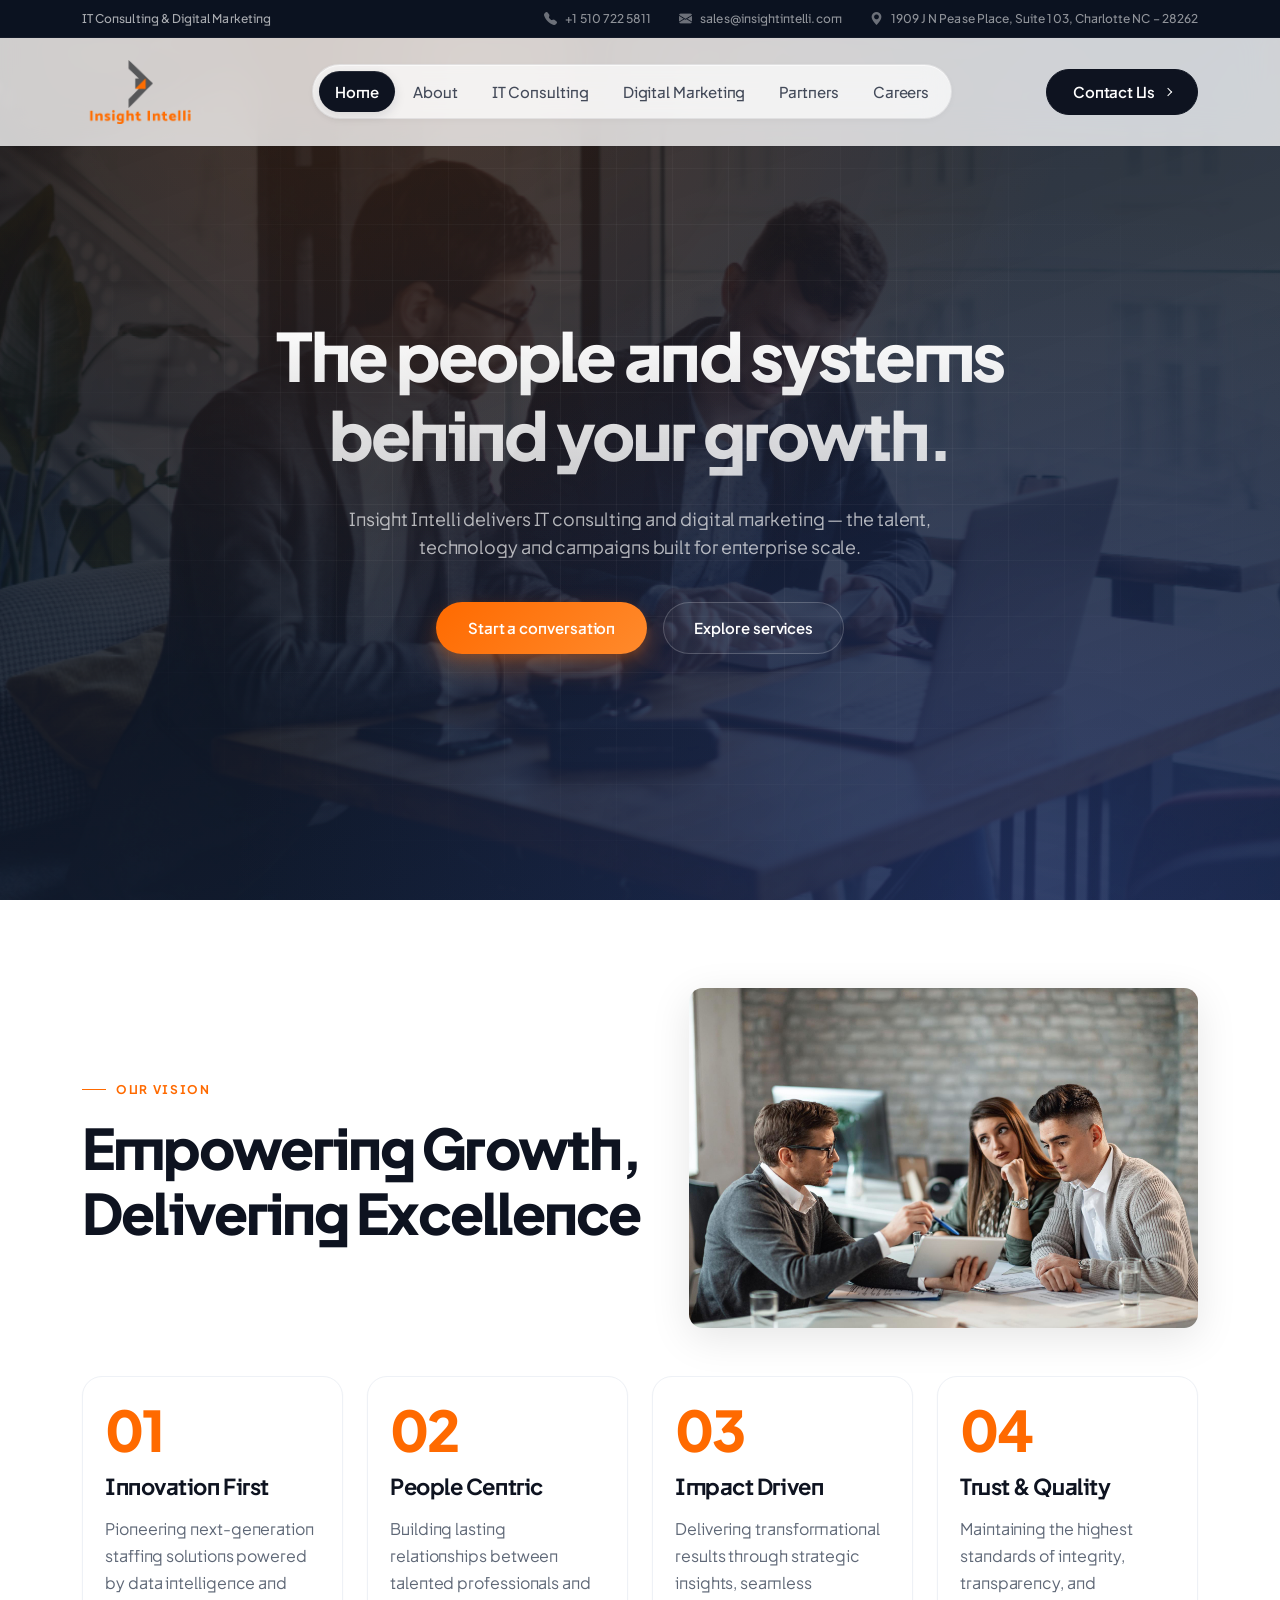
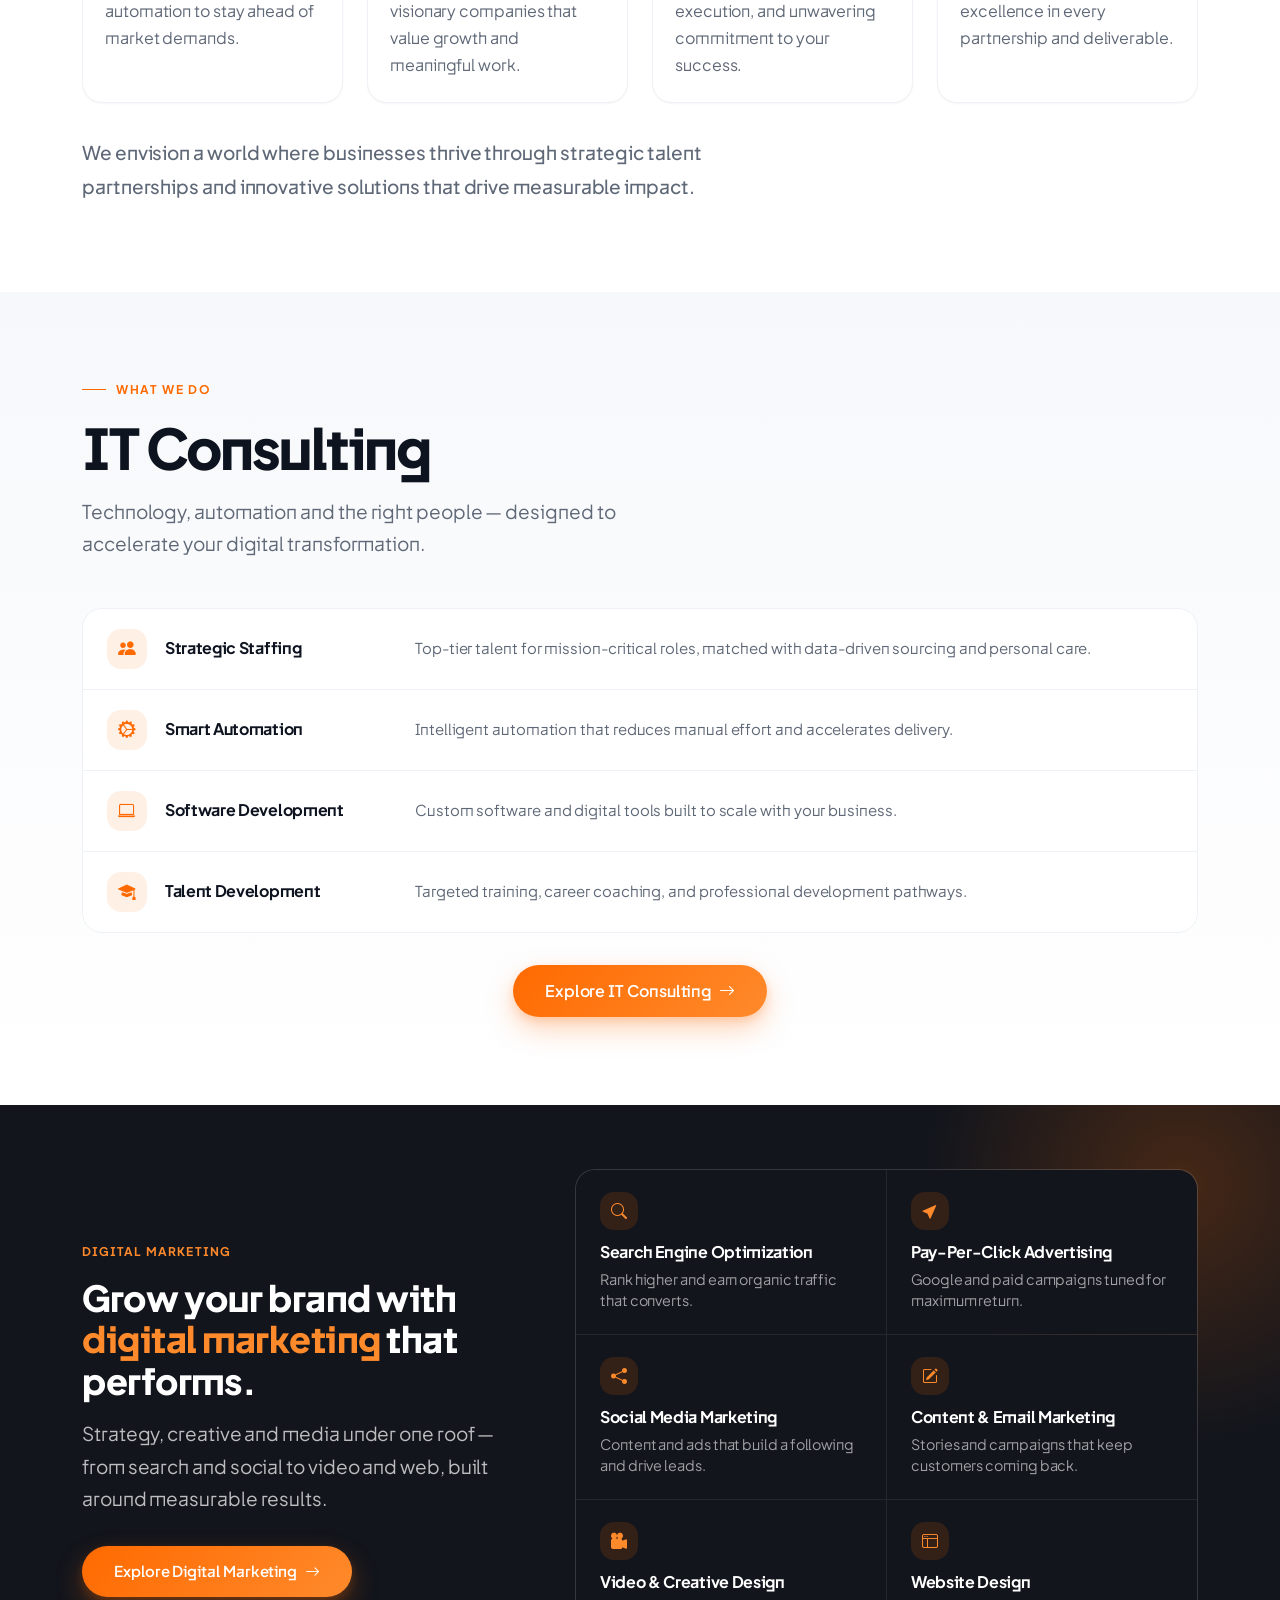
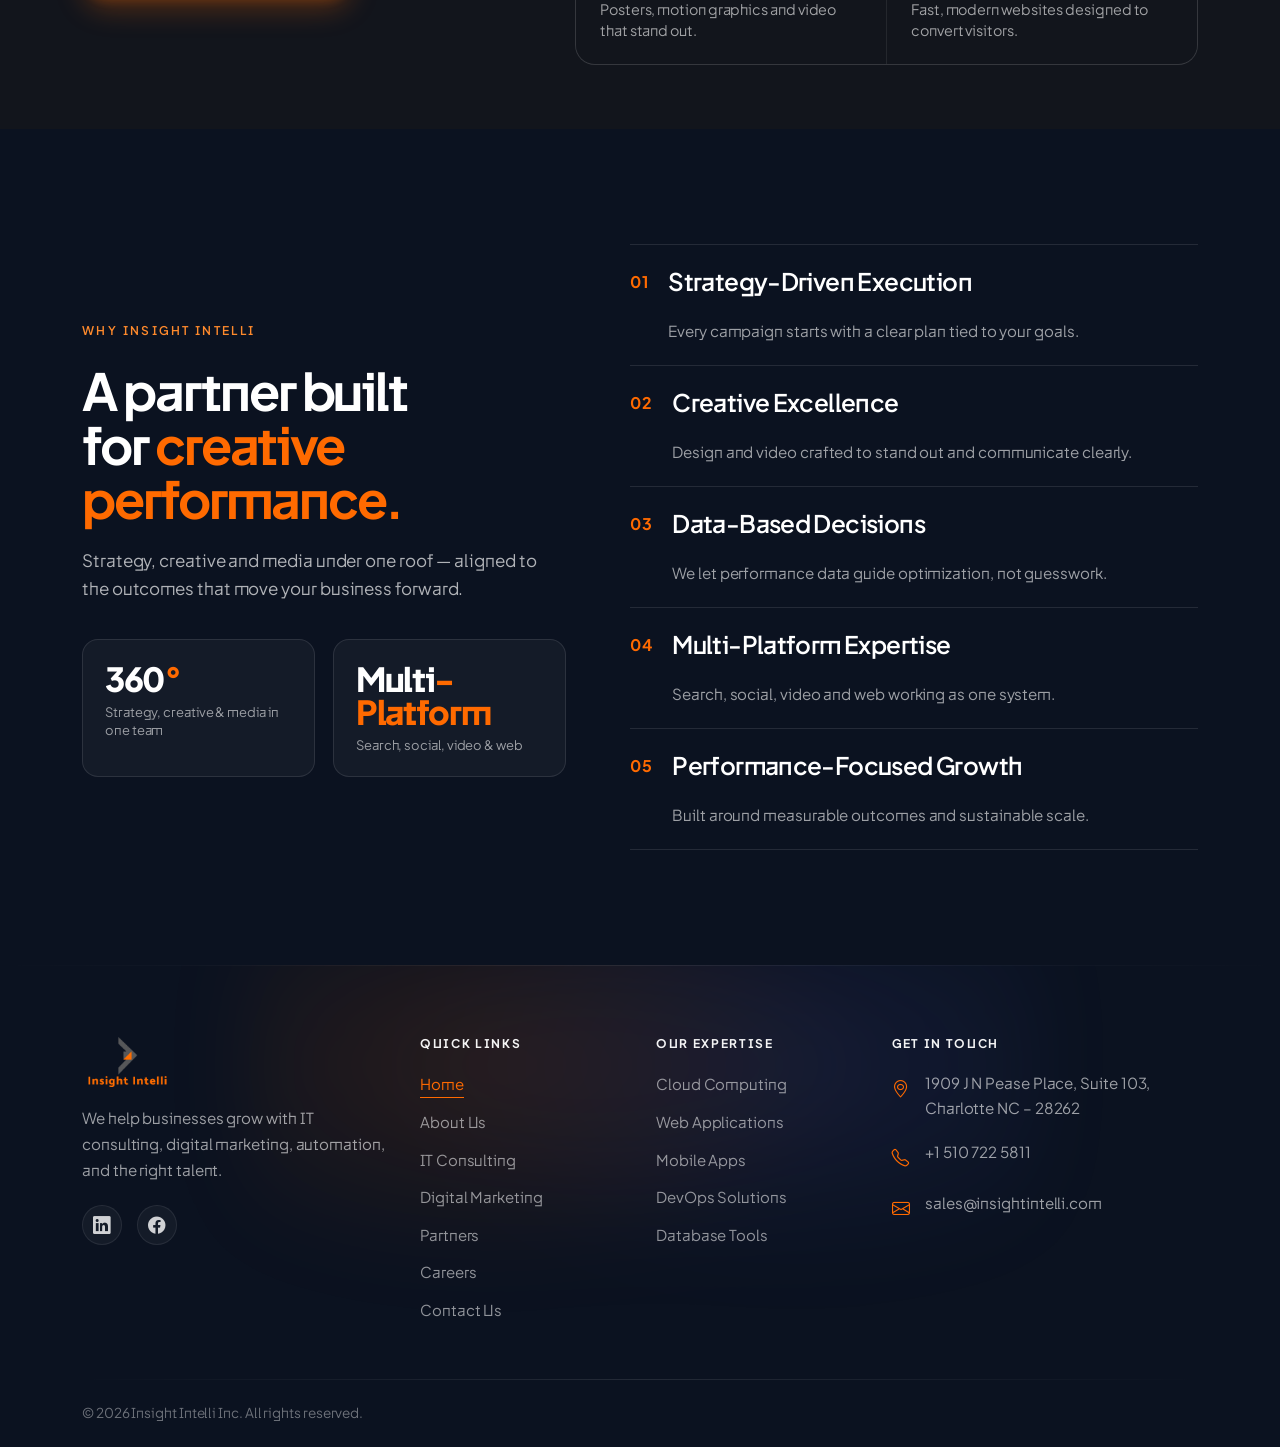
==== commit a93b93e0: "feat: update footer branding text to reflect IT consulting and digital marketing services" ====
--- a/index.html
+++ b/index.html
@@ -440,9 +440,8 @@
             <img src="images/logo.png" alt="Insight Intelli" width="200" height="60" />
           </a>
           <p class="footer-brand-text">
-            Empowering businesses through strategic staffing and innovative
-            digital solutions. We bridge the gap between world-class talent
-            and opportunity.
+            We help businesses grow with IT consulting, digital marketing,
+            automation, and the right talent.
           </p>
           <div class="footer-social">
             <a href="https://www.linkedin.com/company/insightintelli-inc./" target="_blank" rel="noopener"
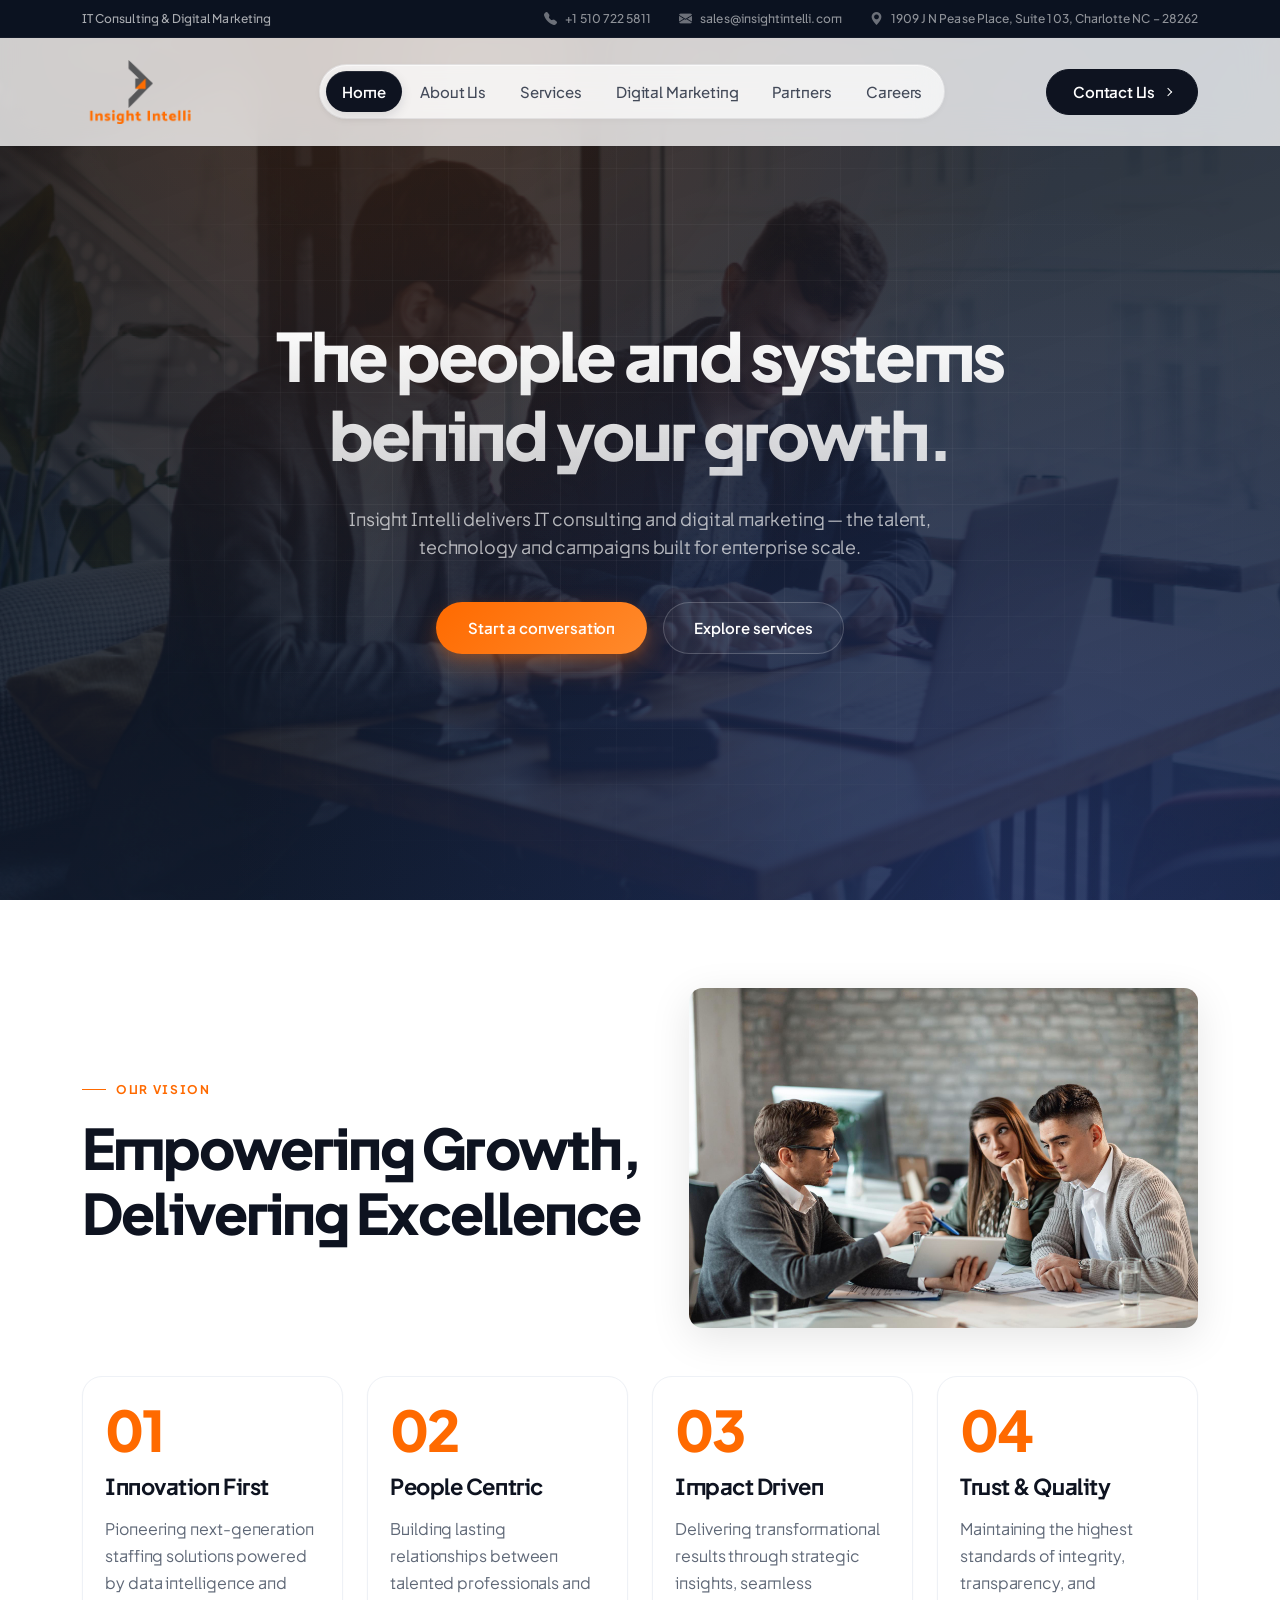
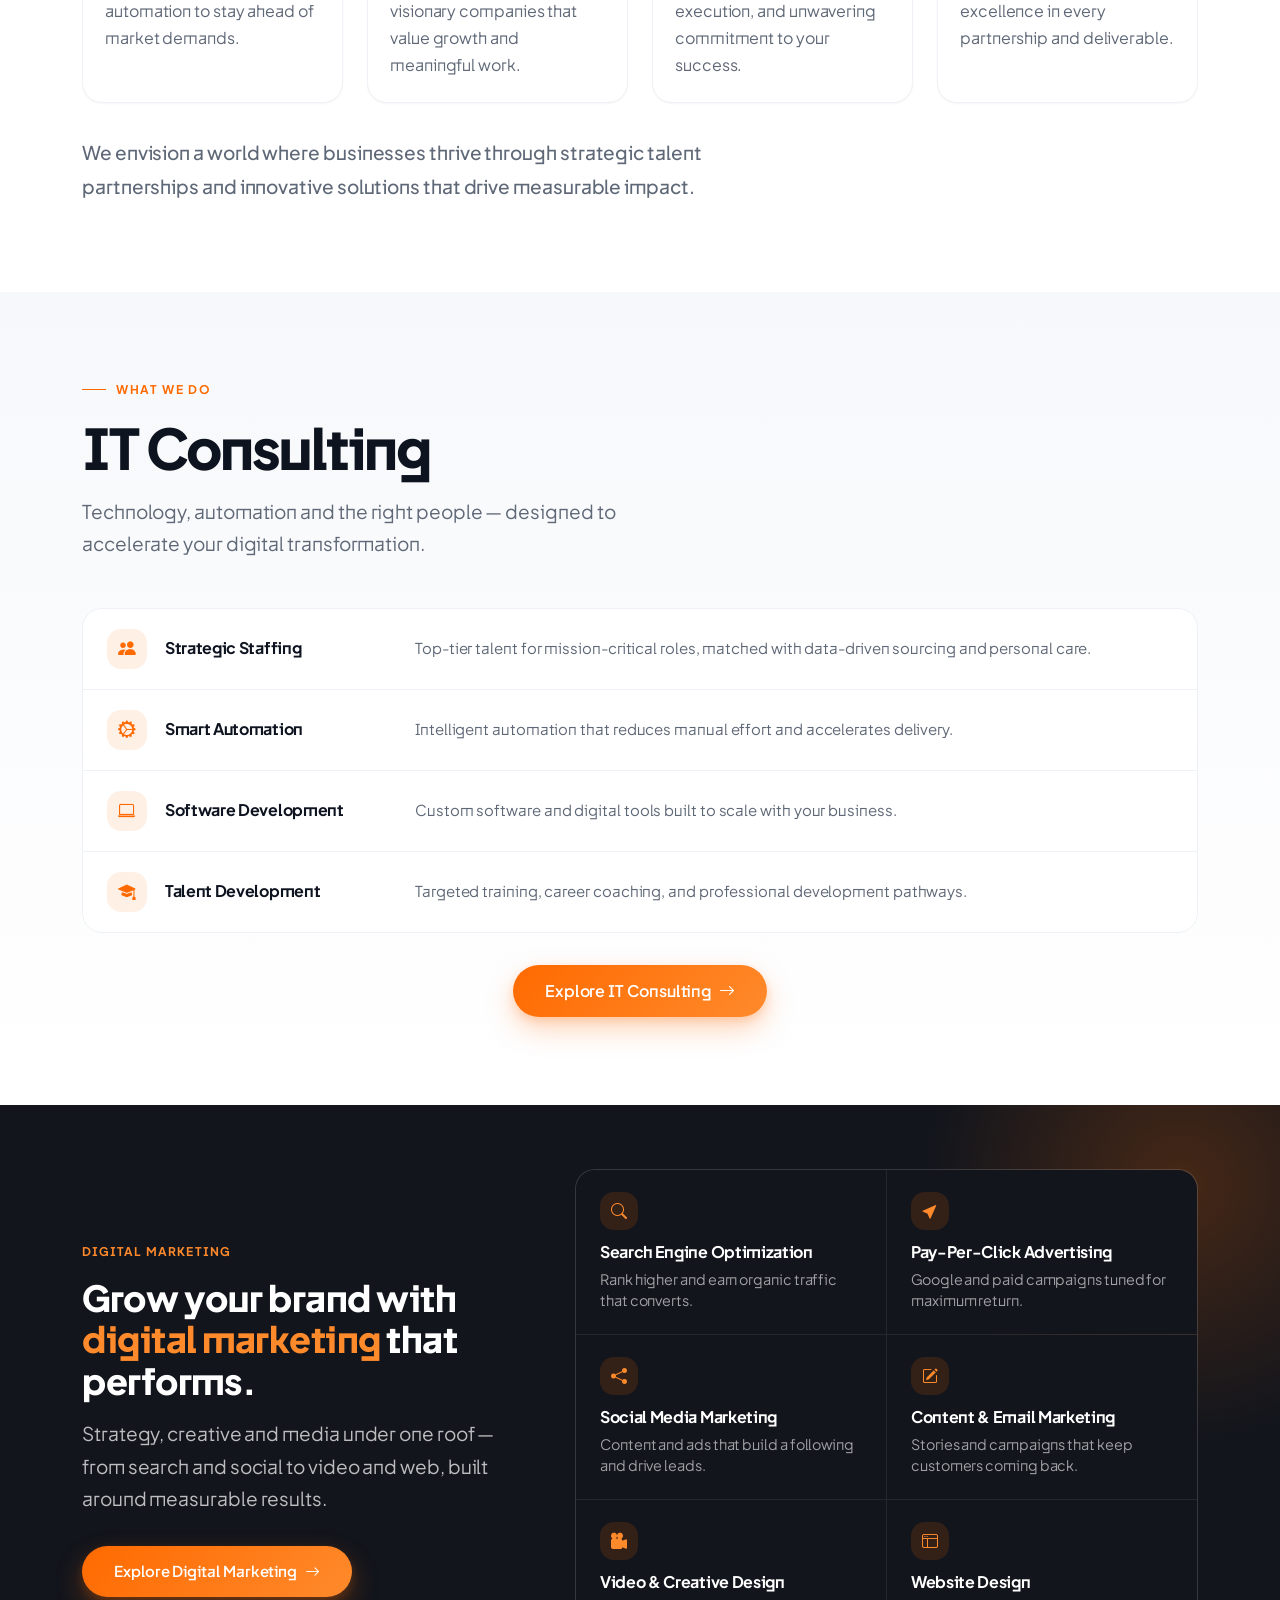
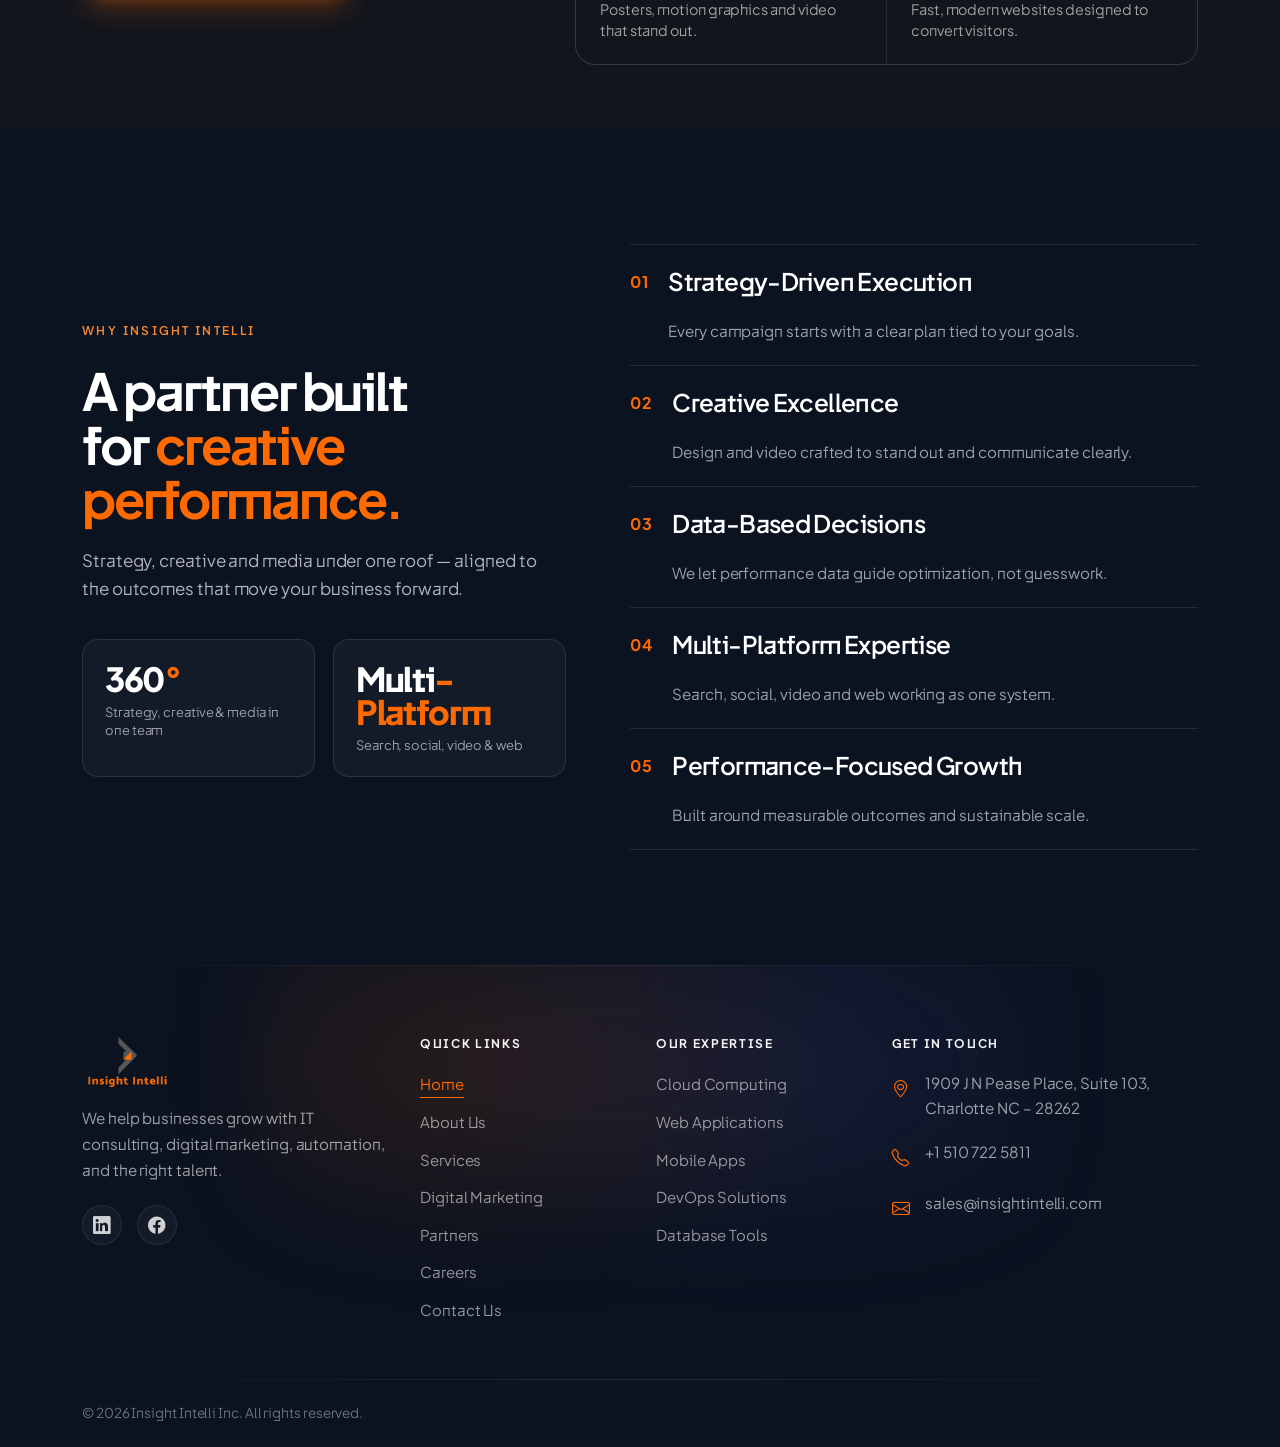
==== commit 617870e4: "Add digital marketing services page with SEO, PPC, and social media details" ====
--- a/index.html
+++ b/index.html
@@ -126,16 +126,16 @@
         <div class="collapse navbar-collapse" id="navbarNav">
           <ul class="navbar-nav mx-auto">
             <li class="nav-item">
-              <a class="nav-link active" href="index.html">Home</a>
+              <a class="nav-link active" aria-current="page" href="index.html">Home</a>
             </li>
             <li class="nav-item">
-              <a class="nav-link" href="about.html">About</a>
+              <a class="nav-link" href="about.html">About Us</a>
             </li>
             <li class="nav-item">
-              <a class="nav-link" href="services.html">IT Consulting</a>
+              <a class="nav-link" href="services.html">Services</a>
             </li>
             <li class="nav-item">
-              <a class="nav-link" href="digital-marketing.html">Digital Marketing</a>
+              <a class="nav-link" href="services/digital-marketing.html">Digital Marketing</a>
             </li>
             <li class="nav-item">
               <a class="nav-link" href="partners.html">Partners</a>
@@ -335,39 +335,39 @@
               Strategy, creative and media under one roof &mdash; from search and
               social to video and web, built around measurable results.
             </p>
-            <a href="digital-marketing.html" class="btn btn-brand dm-home-btn">
+            <a href="services/digital-marketing.html" class="btn btn-brand dm-home-btn">
               Explore Digital Marketing
               <i class="bi bi-arrow-right" aria-hidden="true"></i>
             </a>
           </div>
 
           <div class="dm-home-list">
-            <a href="digital-marketing.html#dmx-services" class="dm-home-item">
+            <a href="services/digital-marketing.html#dmx-services" class="dm-home-item">
               <i class="bi bi-search" aria-hidden="true"></i>
               <h3>Search Engine Optimization</h3>
               <p>Rank higher and earn organic traffic that converts.</p>
             </a>
-            <a href="digital-marketing.html#dmx-services" class="dm-home-item">
+            <a href="services/digital-marketing.html#dmx-services" class="dm-home-item">
               <i class="bi bi-cursor-fill" aria-hidden="true"></i>
               <h3>Pay-Per-Click Advertising</h3>
               <p>Google and paid campaigns tuned for maximum return.</p>
             </a>
-            <a href="digital-marketing.html#dmx-services" class="dm-home-item">
+            <a href="services/digital-marketing.html#dmx-services" class="dm-home-item">
               <i class="bi bi-share-fill" aria-hidden="true"></i>
               <h3>Social Media Marketing</h3>
               <p>Content and ads that build a following and drive leads.</p>
             </a>
-            <a href="digital-marketing.html#dmx-services" class="dm-home-item">
+            <a href="services/digital-marketing.html#dmx-services" class="dm-home-item">
               <i class="bi bi-pencil-square" aria-hidden="true"></i>
               <h3>Content &amp; Email Marketing</h3>
               <p>Stories and campaigns that keep customers coming back.</p>
             </a>
-            <a href="digital-marketing.html" class="dm-home-item">
+            <a href="services/digital-marketing.html" class="dm-home-item">
               <i class="bi bi-camera-reels-fill" aria-hidden="true"></i>
               <h3>Video &amp; Creative Design</h3>
               <p>Posters, motion graphics and video that stand out.</p>
             </a>
-            <a href="digital-marketing.html#dmx-services" class="dm-home-item">
+            <a href="services/digital-marketing.html#dmx-services" class="dm-home-item">
               <i class="bi bi-window-sidebar" aria-hidden="true"></i>
               <h3>Website Design</h3>
               <p>Fast, modern websites designed to convert visitors.</p>
@@ -457,8 +457,8 @@
           <ul class="footer-links">
             <li><a href="index.html">Home</a></li>
             <li><a href="about.html">About Us</a></li>
-            <li><a href="services.html">IT Consulting</a></li>
-            <li><a href="digital-marketing.html">Digital Marketing</a></li>
+            <li><a href="services.html">Services</a></li>
+            <li><a href="services/digital-marketing.html">Digital Marketing</a></li>
             <li><a href="partners.html">Partners</a></li>
             <li><a href="careers.html">Careers</a></li>
             <li><a href="contact.html">Contact Us</a></li>
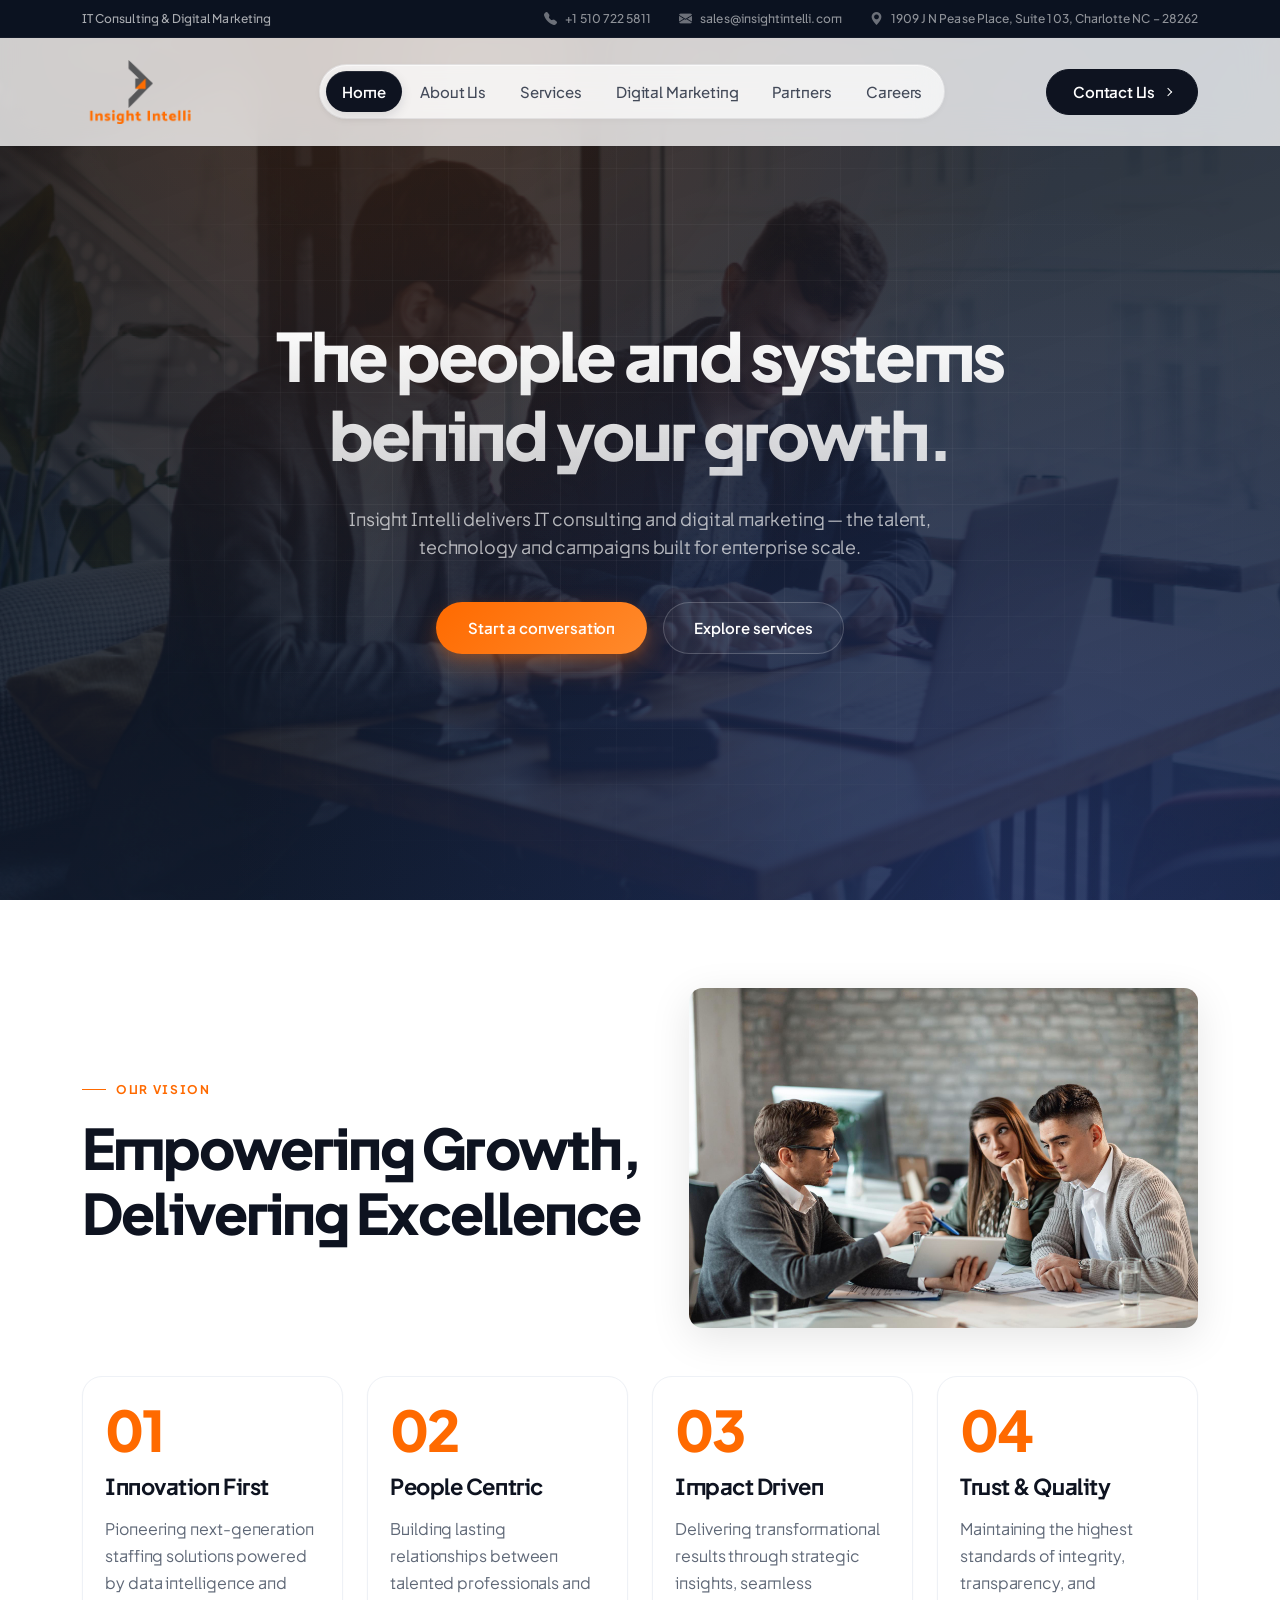
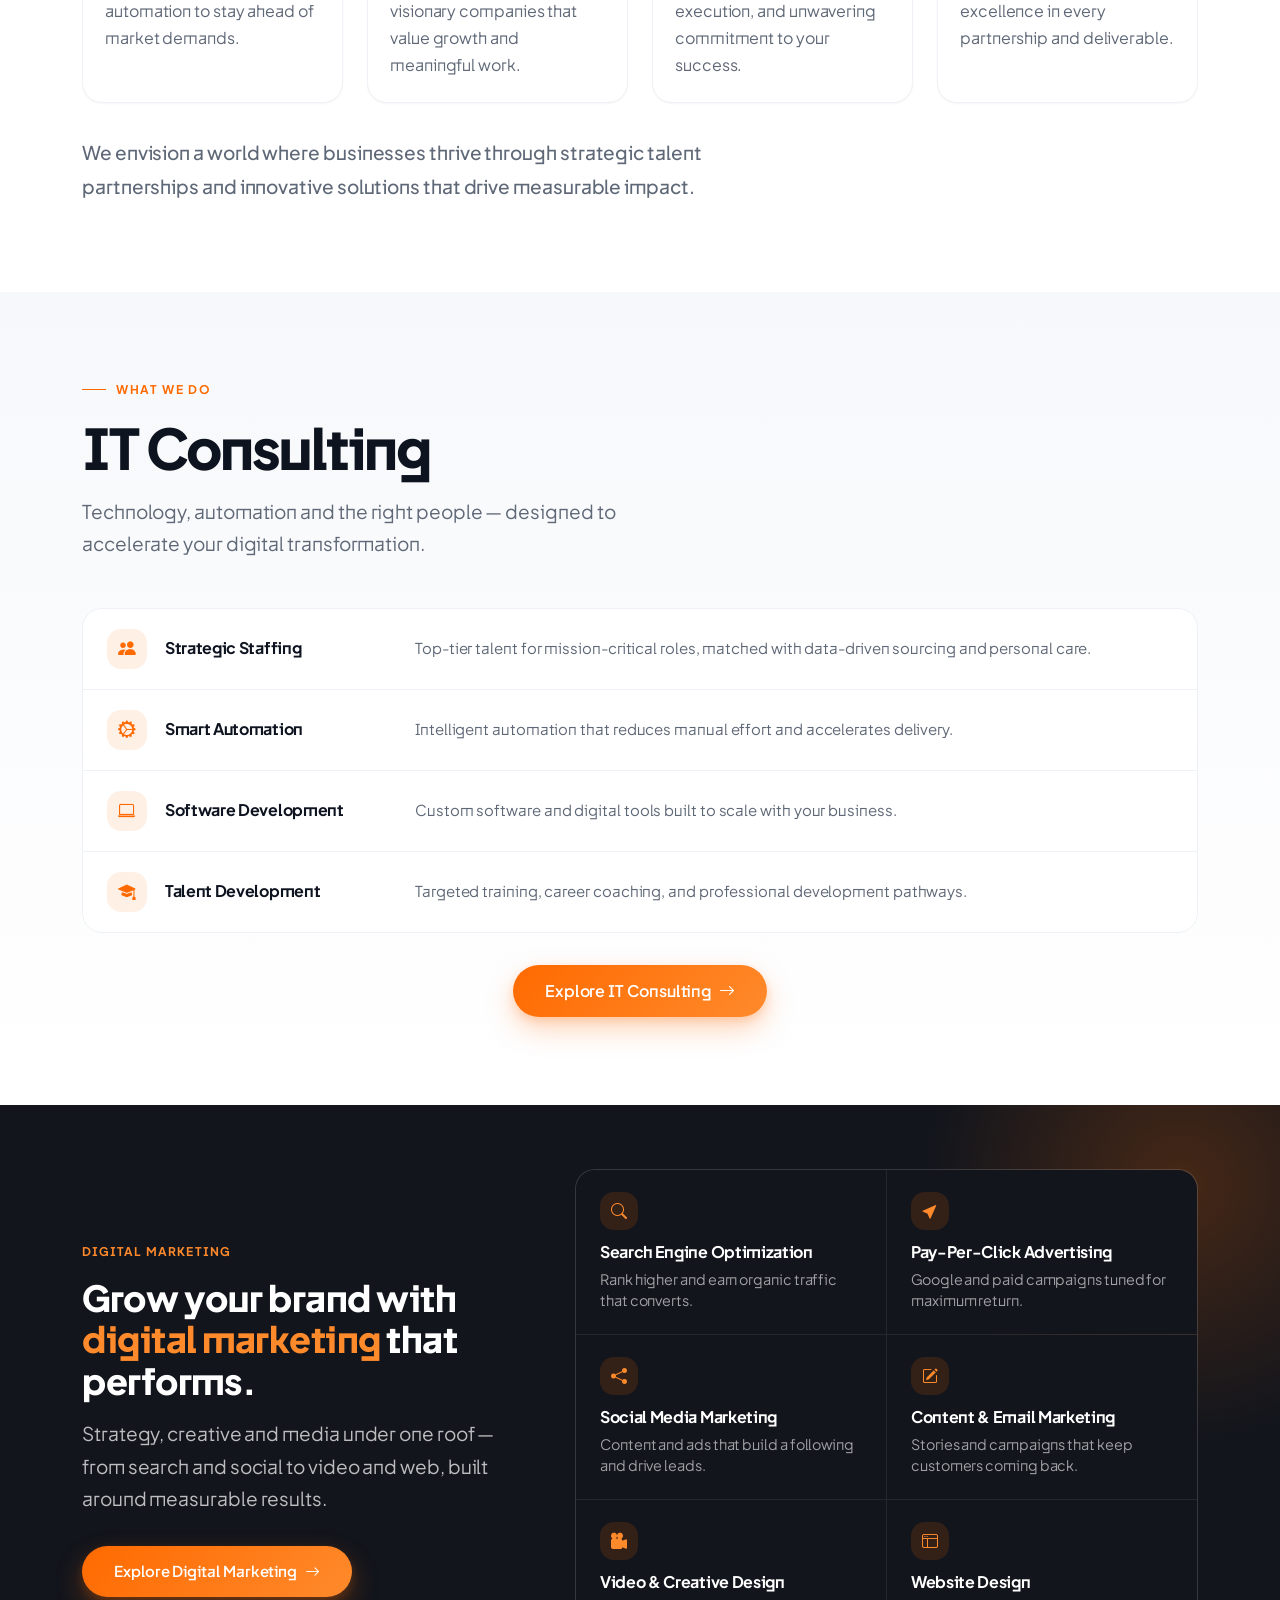
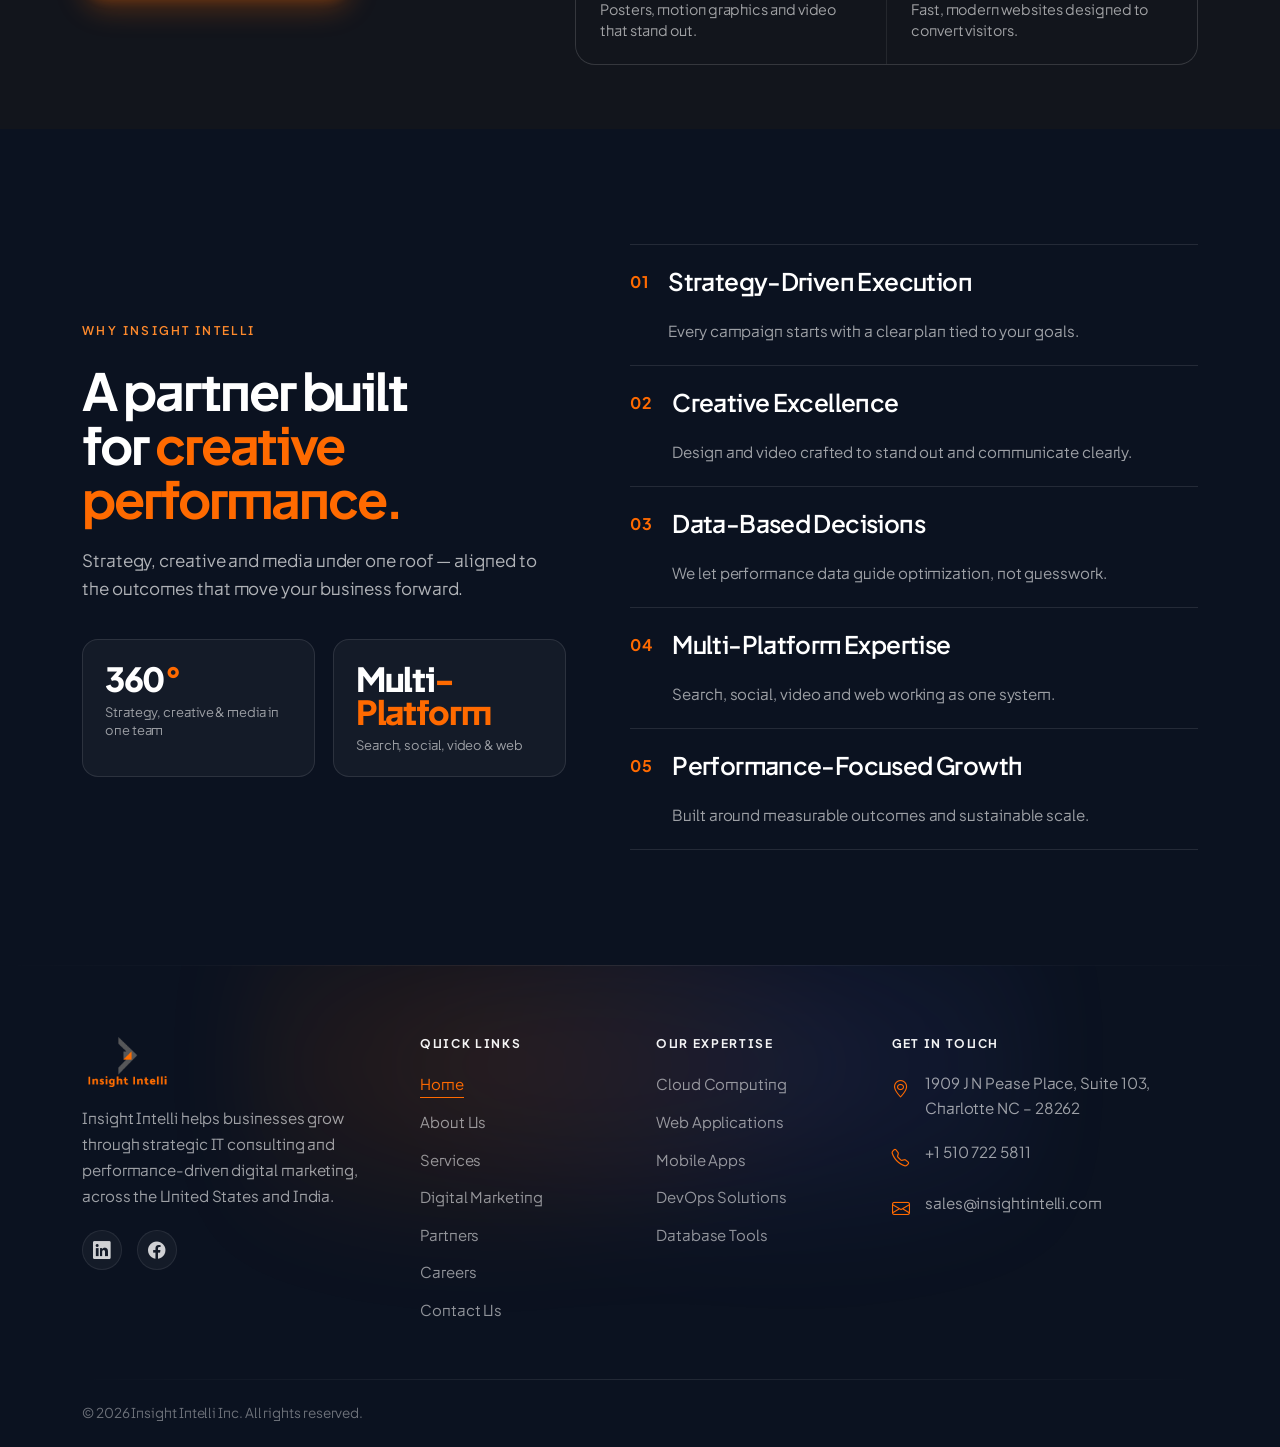
==== commit 8eb0540e: "feat: update footer branding text across multiple pages to emphasize strategic IT consulting and per" ====
--- a/index.html
+++ b/index.html
@@ -440,8 +440,9 @@
             <img src="images/logo.png" alt="Insight Intelli" width="200" height="60" />
           </a>
           <p class="footer-brand-text">
-            We help businesses grow with IT consulting, digital marketing,
-            automation, and the right talent.
+            Insight Intelli helps businesses grow through strategic IT
+            consulting and performance-driven digital marketing, across the
+            United States and India.
           </p>
           <div class="footer-social">
             <a href="https://www.linkedin.com/company/insightintelli-inc./" target="_blank" rel="noopener"
